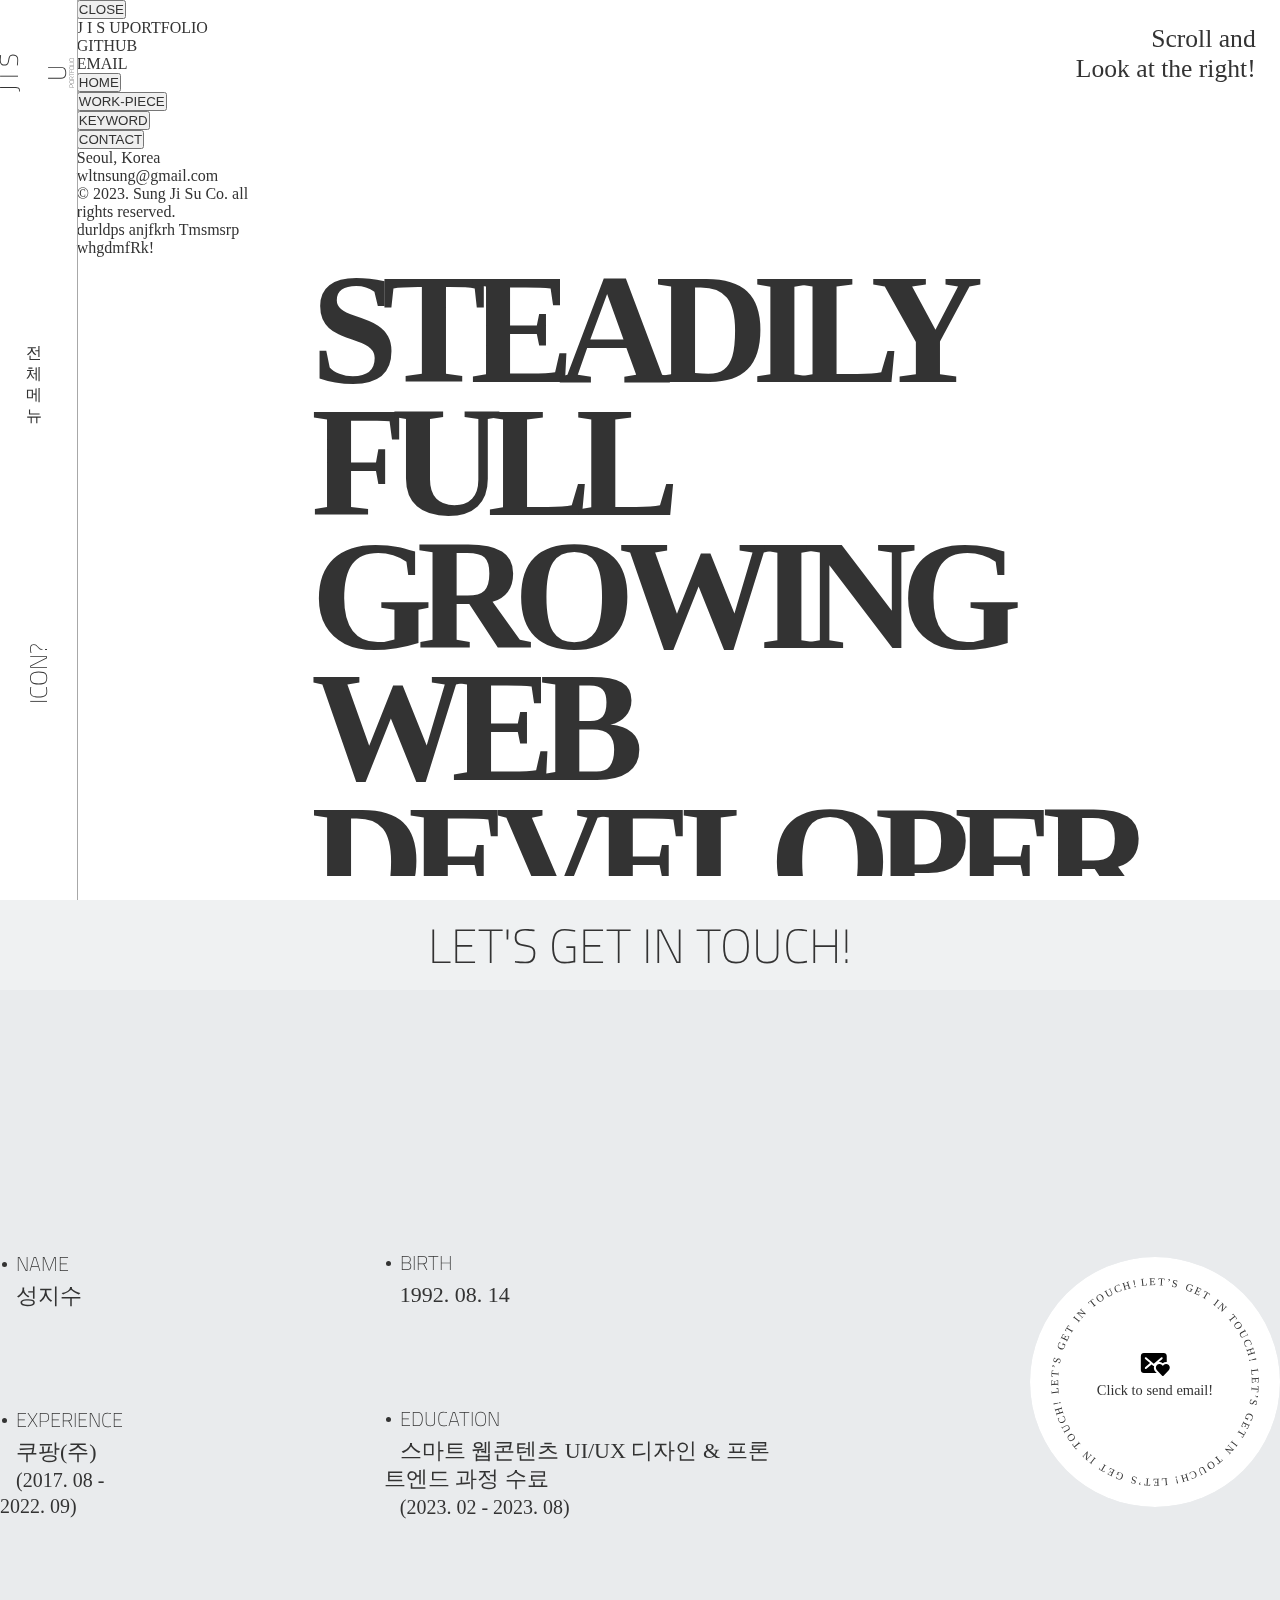
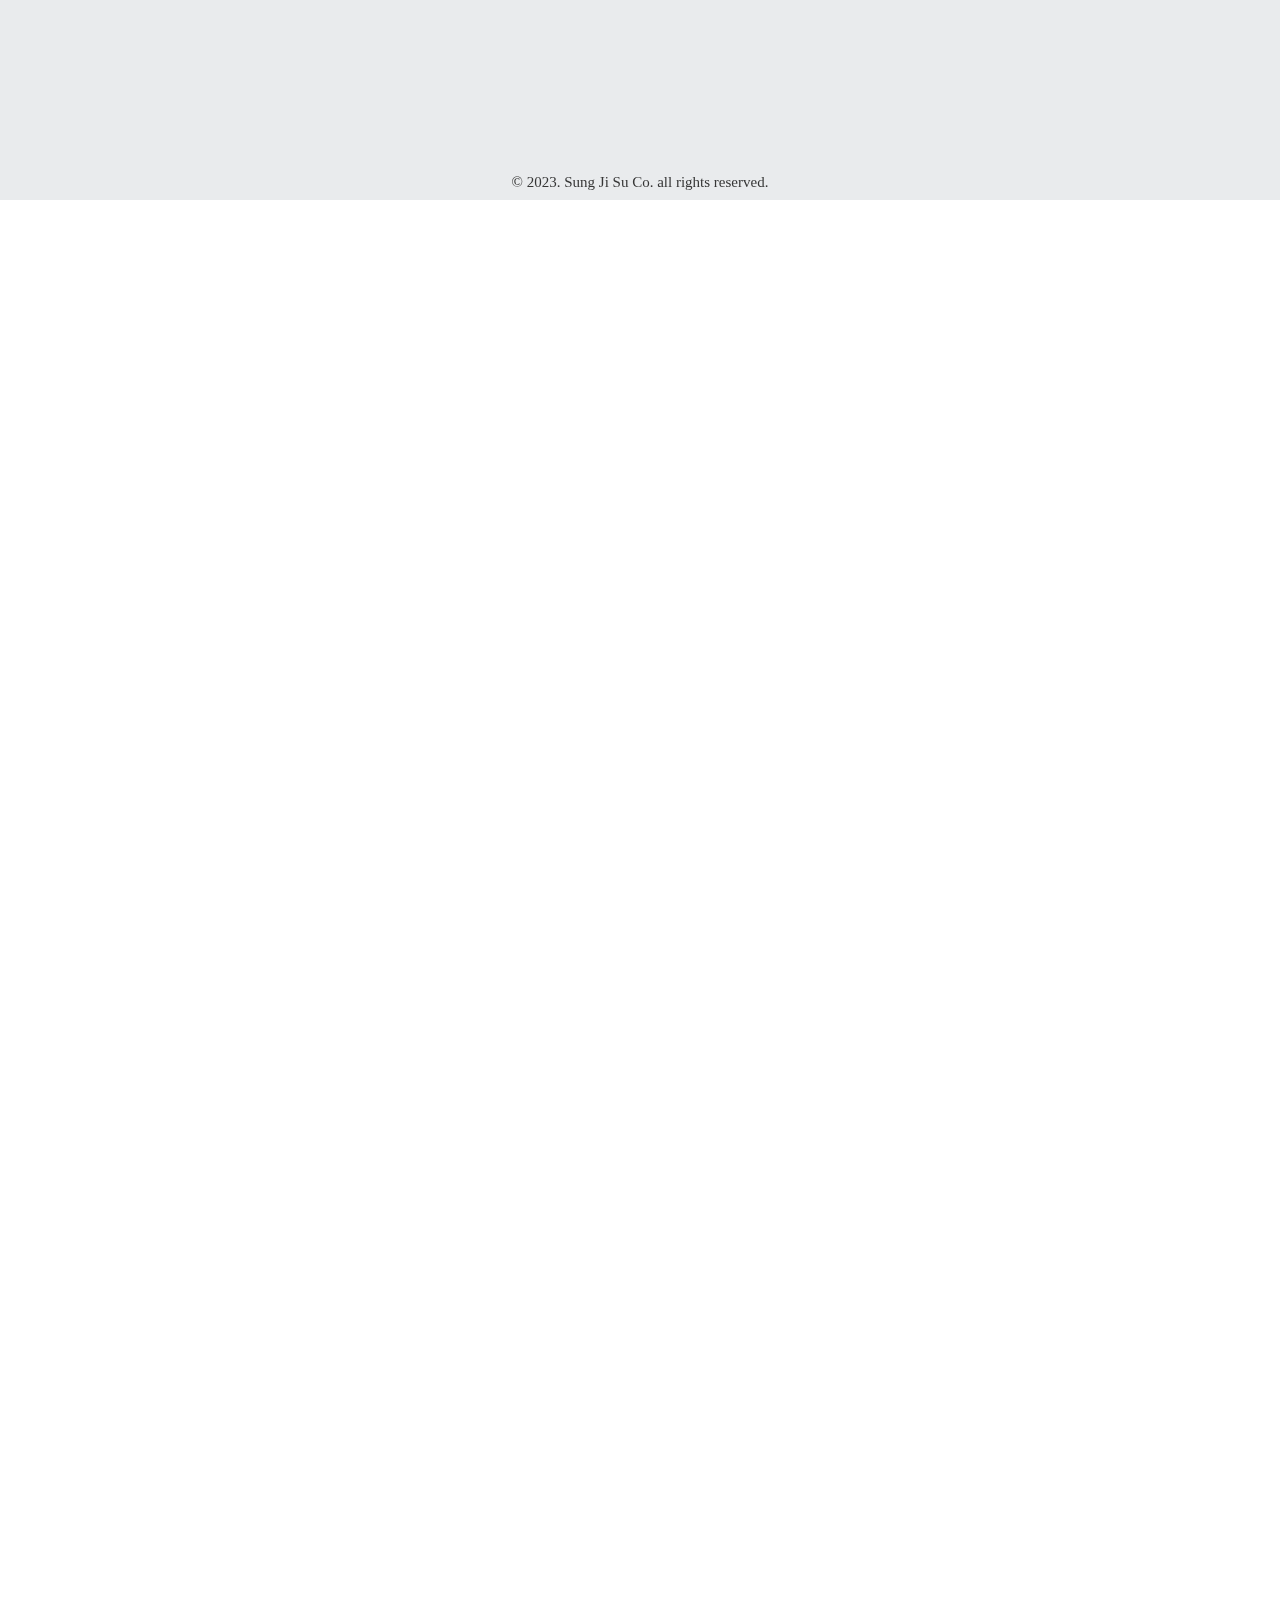
==== index.html @ 05d38dd6 "Update index.html" ====
<!DOCTYPE html>
<html lang="ko" >  <!-- style="overflow-y:hidden !important"-->
<head>
<meta charset="UTF-8">
<link rel="icon" href="img/heart_3d.png"/>
<link rel="apple-touch-icon" href="img/heart_3d.png"/>
<meta name="viewport" content="width=device-width, initial-scale=1.0">
<title>LOOK FOR ME !</title>

<!-- css -->
<link rel="stylesheet" href="css/loading.css">
<link rel="stylesheet" href="css/reset.css">
<link rel="stylesheet" href="css/index.css">

<!-- script -->
<script defer src="js/index.js"></script>
<!-- <script  src="http://code.jquery.com/jquery-latest.min.js"></script> -->
<!-- <script src="https://code.jquery.com/jquery-3.3.1.min.js"></script> -->
<script src="https://cdnjs.cloudflare.com/ajax/libs/jquery/3.5.1/jquery.min.js"></script>
<script src="https://cdnjs.cloudflare.com/ajax/libs/gsap/3.5.1/gsap.min.js"></script>
<script src="https://cdnjs.cloudflare.com/ajax/libs/gsap/3.5.1/ScrollTrigger.min.js"></script>

<!-- 당근에서 썼던 슬릭 -->
<script src="https://code.jquery.com/jquery-3.6.0.min.js"></script>
<link rel="stylesheet" type="text/css" href="https://cdn.jsdelivr.net/npm/slick-carousel@1.8.1/slick/slick.css"/>
<script type="text/javascript" src="https://cdn.jsdelivr.net/npm/slick-carousel@1.8.1/slick/slick.min.js"></script>

<!-- 버티컬 슬릭 -->
<!-- <link rel="stylesheet" href="https://cdn.jsdelivr.net/npm/swiper@10/swiper-bundle.min.css" /> -->

</head>
<body>

<!-- wrap -->
<div id="wrap">
  <!-- <div class="preload">
    <img src="img/load_bg.png" alt="" >
  </div> -->

  <!-- 첫번째 구간 (좌->우) -->
  <div class="section-group section-group--horizontal-left section-group--1">
    <!-- 1 페이지 -->
    <section class="section page1">
      <!-- <div class="cursor"></div> -->
      <header id="header">
        <!-- header_wrap -->
        <div class="header_wrap">
          <!-- header_inner -->
          <div class="header_inner">
            <!-- 로고 텍스트 -->
            <h1><a href="index.html">J I S U<span>PORTFOLIO</span></a></h1>
            
            <!-- nav -->
            <span class="menu">
              <h2 class="menu"><a href="#">전체 메뉴</a></h2>
            </span>

            <span class="contact"><button>ICON?</button></span>
          </div>
          <!-- // header_inner -->
        </div>
        <!-- // header_wrap -->
      </header>
      <!-- // header -->

      <!-- 네비게이션 -->
      <nav id="nav">
        <div class="nav_inner">
          <!-- nav_header -->
          <div class="nav_header">
            <div class="btn_close">
              <button>CLOSE</button>
            </div>

            <div class="nav_logo">
              <a href="index.html">J I S U<span>PORTFOLIO</span></a>
            </div>

            <div class="icon">
              <ul>
                <li><a href="https://github.com/imsjisu" target="_blank">GITHUB</a></li>
                <li><a href="mailto:wltnsung@gmail.com">EMAIL</a></li>
              </ul>
            </div>
          </div>
          <!-- // nav_header -->

          <!-- nav_list -->
          <div class="nav_list">
            <ul>
              <li><button>HOME</button></li>
              <li><button>WORK-PIECE</button></li>
              <li><button>KEYWORD</button></li>
              <li><button>CONTACT</button></li>
            </ul>
          </div>
          <!-- // nav_list -->

          <!-- nav_foot -->
          <div class="nav_foot">
            <div class="nav_profile">
              <ul>
                <li>Seoul, Korea</li>
                <li><a href="mailto:wltnsung@gmail.com">wltnsung@gmail.com</a></li>
                <li>© 2023. Sung Ji Su Co. all rights reserved.</li>
              </ul>
              <span>durldps anjfkrh Tmsmsrp whgdmfRk!</span>
            </div>
          </div>
          <!-- // nav_foot -->
        </div>
      </nav>

      <!-- mian 텍스트 부분 -->
      <div class="main_txt">
        <span>Scroll and</span>
        <span>Look at the right!</span>
        <div class="video">
          <video preload="auto" autoplay loop muted>
            <source src="video/nucleate-hero.mp4">
          </video>
          <div class="title">
            <h2>
              <span>STEADILY<br /></span>
              <span>FULL GROWING<br /></span>
              <span>WEB DEVELOPER</span>
            </h2>
          </div>
        </div>
      </div>
      <!-- // mian 텍스트 부분 -->
    </section>
    <!-- // 1 페이지 -->

    <!-- 2 페이지 -->
    <section class="section page2">
      <p class="txt">
        <span>Hope</span>
        <span>an</span>
        <span>equal</span><br />
        <span>and</span>
        <span>non-</span>
        <span>discriminatory</span><br />
        <span>user</span>
        <span>experience</span><br />
        <span>for</span>
        <span>everyone.</span>
      </p>
      <p>누구에게나 동등하고 차별 없는 사용자 경험을 희망합니다.<br />
        웹표준에 맞춘 시멘틱 마크업을 통해 탄탄하고 유연한 웹구조를 지향합니다.<br />
        효율적으로 정의하는 CSS, 사용자의 시선을 이끄는 다양한 Javascript 인터렉션을 추구합니다.</p>
    </section>
    <!-- // 2 페이지 -->
    
    <!-- 3 페이지 -->
    <section class="section page3">
      <!-- page3_inner 전체 -->
      <div class="page3_inner">
        <div class="line">
          <div class="inner_title">WORK-PIECE</div>
        </div>

        <!-- 컨텐츠 기차 -->
        <div class="pj_train">

          <!-- 당근마켓 전체 -->
          <div class="danggn">
            <!-- 당근마켓 이너 전체 -->
            <div class="pj_inner">
              <div class="pj_title">
                <h3>Danggn Market</h3>
                <span>당근마켓 공식 사이트 리뉴얼</span>
              </div>

              <!-- 당근마켓 컨텐츠 전체 -->
              <div class="pj_content">
                <img src="img/dg_mockup.png" alt="당근마켓 목업">

                <!-- 우측 텍스트 전체 -->
                <div class="pj_txt">
                  <h4>당근마켓</h4>
                  
                  <div class="pj_detail">
                    <!-- 타입 ~ 디스크립션 -->
                    <ul>
                      <li>
                        <dl>
                          <dt>Type</dt>
                          <dd>팀 프로젝트 (기여도 : 50%)</dd>
                        </dl>
                      </li>

                      <li>
                        <dl>
                          <dt>Description</dt>
                          <dd><strong>· </strong>기존 사이트의 정적인 레이아웃과 UI/UX 개선 제안
                          <dd><strong>· </strong>브랜드 아이덴티티를 살리고 다양한 타겟층의 접근성 고려
                          <dd><strong>· </strong>1920px 적응형 웹페이지
                          </dd>
                        </dl>
                      </li>
                    </ul>
                    <!-- // 타입 ~ 디스크립션 -->
                  </div>

                  <div class="pj_btn">
                    <ul>
                      <li><a href="#">VIEW</a></li>
                      <li><a href="#">VALIDATION TEST</a></li>
                    </ul>
                  </div>

                </div>
                <!-- // 우측 텍스트 전체 -->

              </div>
              <!-- // 당근마켓 컨텐츠 전체 -->
            </div>
            <!-- // 당근마켓 이너 전체 -->
          </div>
          <!-- // 당근마켓 전체 -->

          <!-- 에르메스 전체 -->
          <div class="hermes">
            <!-- 에르메스 이너 전체 -->
            <div class="pj_inner">
              <div class="pj_title">
                <h3>Hermes</h3>
                <span>에르메스 공식 사이트 리뉴얼</span>
              </div>

              <!-- 에르메스 컨텐츠 전체 -->
              <div class="pj_content">
                <img src="img/hr_mockup.png" alt="에르메스 목업">

                <!-- 우측 우측 텍스트 전체 -->
                <div class="pj_txt">
                  <h4>에르메스</h4>
                  
                  <div class="pj_detail">
                    <!-- 타입 ~ 디스크립션 -->
                    <ul>
                      <li>
                        <dl>
                          <dt>Type</dt>
                          <dd>개인 프로젝트 (기여도 : 100%)</dd>
                        </dl>
                      </li>

                      <li>
                        <dl>
                          <dt>Description</dt>
                          <dd><strong>· </strong>하이엔드 명품 브랜드인 에르메스의
                          <dd><strong>· </strong>오랜 전통과 장인정신에 포인트를 둔 리뉴얼
                          <dd><strong>· </strong>반응형 웹페이지 (PC, Mobile)
                          </dd>
                        </dl>
                      </li>
                    </ul>
                    <!-- // 타입 ~ 디스크립션 -->
                  </div>

                  <div class="pj_btn">
                    <ul>
                      <li><a href="#">VIEW</a></li>
                      <li><a href="#">VALIDATION TEST</a></li>
                    </ul>
                  </div>

                </div>
                <!-- // 우측 텍스트 전체 -->

              </div>
              <!-- // 에르메스 컨텐츠 전체 -->
            </div>
            <!-- // 에르메스 이너 전체 -->
          </div>
          <!-- // 에르메스 전체 -->

          <!-- 빙그레 전체 -->
          <div class="binggrae">
            <!-- 빙그레 이너 전체 -->
            <div class="pj_inner">
              <div class="pj_title">
                <h3>Binggrae</h3>
                <span>빙그레 공식 사이트 클론코딩</span>
              </div>

              <!-- 빙그레 컨텐츠 전체 -->
              <div class="pj_content">
                <img src="img/bg_mockup.png" alt="빙그레 목업">

                <!-- 우측 우측 텍스트 전체 -->
                <div class="pj_txt">
                  <h4>빙그레</h4>
                  
                  <div class="pj_detail">
                    <!-- 타입 ~ 디스크립션 -->
                    <ul>
                      <li>
                        <dl>
                          <dt>Type</dt>
                          <dd>개인 프로젝트 (기여도 : 100%)</dd>
                        </dl>
                      </li>

                      <li>
                        <dl>
                          <dt>Description</dt>
                          <dd><strong>· </strong>메인, 투자정보, 고객센터 페이지 클론코딩
                          <dd><strong>· </strong>반응형 웹페이지 (PC, Tablet, Mobile)
                          </dd>
                        </dl>
                      </li>
                    </ul>
                    <!-- // 타입 ~ 디스크립션 -->
                  </div>

                  <div class="pj_btn">
                    <ul>
                      <li><a href="#">VIEW</a></li>
                      <li><a href="#">VALIDATION TEST</a></li>
                    </ul>
                  </div>

                </div>
                <!-- // 우측 텍스트 전체 -->

              </div>
              <!-- // 빙그레 컨텐츠 전체 -->
            </div>
            <!-- // 빙그레 이너 전체 -->
          </div>
          <!-- // 빙그레 전체 -->

          <!-- 랄프로렌 전체 -->
          <div class="ralph">
            <!-- 랄프로렌 이너 전체 -->
            <div class="pj_inner">
              <div class="pj_title">
                <h3>Ralph Lauren</h3>
                <span>랄프로렌 공식 앱 디자인</span>
              </div>

              <!-- 랄프로렌 컨텐츠 전체 -->
              <div class="pj_content">
                <img src="img/rl_mockup2.png" alt="랄프로렌 목업">

                <!-- 우측 우측 텍스트 전체 -->
                <div class="pj_txt">
                  <h4>랄프로렌</h4>
                  
                  <div class="pj_detail">
                    <!-- 타입 ~ 디스크립션 -->
                    <ul>
                      <li>
                        <dl>
                          <dt>Type</dt>
                          <dd>개인 프로젝트 (기여도 : 100%)</dd>
                        </dl>
                      </li>

                      <li>
                        <dl>
                          <dt>Description</dt>
                          <dd><strong>· </strong>(디자인 완료 시 작성 예정)
                          </dd>
                        </dl>
                      </li>
                    </ul>
                    <!-- // 타입 ~ 디스크립션 -->
                  </div>

                  <div class="pj_btn">
                    <ul>
                      <li><a href="#">DESIGN VIEW</a></li>
                    </ul>
                  </div>

                </div>
                <!-- // 우측 텍스트 전체 -->

              </div>
              <!-- // 랄프로렌 컨텐츠 전체 -->
            </div>
            <!-- // 랄프로렌 이너 전체 -->
          </div>
          <!-- // 랄프로렌 전체 -->



        </div>
        <!-- // 컨텐츠 기차 -->

        <!-- 페이지네이션 -->
        <ul class="pagination">
          <li><button></button></li>
          <li><button></button></li>
          <li><button></button></li>
          <li><button></button></li>
        </ul>

      </div>
      <!-- // page3_inner 전체 -->
    </section>

    <!-- 4 페이지 -->
    <!-- <section class="section page4"></section> -->

    <!-- 5 페이지 -->
    <section class="section page5">

      <div class="page5_inner">
        <div class="line">
          <div class="inner_title">KEYWORD</div>
        </div>
        <div class="keywords">
          <span class="on"><button>HTML</button>
            <div class="inner">
              <p>웹표준에 맞는 시멘틱 마크업을<br />
                통해 탄탄한 웹구조를 설계합니다.</p>
            </div>
          </span>
          <span><button>FIGMA</button>
            <div class="inner">
              <p>컴포넌트, 프로토타입을 활용하여<br />
                UI&#47;UX를 디자인 합니다.</p>
            </div>
          </span>
          <span><button>COMMUNICATION</button>
            <div class="inner">
              <p>업무 시 구성원간의<br />
                소통을 중시합니다.</p>
            </div>
          </span>
          <span><button>INTERACTION</button>
            <div class="inner">
              <p>사용자와의 상호작용을 고려하여<br />
                적절한 동적효과를 적용합니다.</p>
            </div>
          </span>
          <span><button>ILLUSTRATOR</button>
            <div class="inner">
              <p>로고 및 아이콘 제작, 캐릭터 아트 등<br />
                벡터 이미지를 작업합니다.</p>
            </div>
          </span>
          <span><button>GROWING</button>
            <div class="inner">
              <p>-<br />
                -</p>
            </div>
          </span>
          <span><button>PHOTOSHOP</button>
            <div class="inner">
              <p>사진 합성 및 보정, 이미지의 편집과<br />
                다양한 툴을 활용한 작업을 합니다.</p>
            </div>
          </span>
          <span><button>CSS</button>
            <div class="inner">
              <p>디자인 요소를 배치하고 미디어쿼리를<br />
                이용한 반응형 웹페이지를 제작합니다.</p>
            </div>
          </span>
          <span><button>JQUERY</button>
            <div class="inner">
              <p>라이브러리를 활용하여<br />
                다양한 동적효과를 적용합니다.</p>
            </div>
          </span>
          <span><button>JAVASCRIPT</button>
            <div class="inner">
              <p>바닐라 자바스크립트를 활용하여<br />
                동적효과를 적용합니다.</p>
            </div>
          </span>
        </div>
      </div>
    </section>
  </div>


  <!-- 두번째 구간 (상->하) -->
  <div class="section-group section-group--vertical-up section-group--2">
    <section class="section page6">
      <div class="container">
        <div class="video">
          <video preload="auto" autoplay loop muted>
            <source src="video/nucleate-hero.mp4">
          </video>
        </div>
        <div class="page6_inner">
          <h4>LET'S GET IN TOUCH!</h4>
          <div class="contact_info">
            <!-- profile -->
            <div class="profile">
              <ul>
                <li>
                  <dl>
                    <dt>NAME</dt>
                    <dd>성지수</dd>
                  </dl>
                </li>
                <li>
                  <dl>
                    <dt>EXPERIENCE</dt>
                    <dd>쿠팡&#40;주&#41;<br /><span>&#40;2017. 08 - 2022. 09&#41;</span></dd>
                  </dl>
                </li>
              </ul>
              <ul>
                <li>
                  <dl>
                    <dt>BIRTH</dt>
                    <dd>1992. 08. 14</dd>
                  </dl>
                </li>
                <li>
                  <dl>
                    <dt>EDUCATION</dt>
                    <dd>스마트 웹콘텐츠 UI&#47;UX 디자인 &amp; 프론트엔드 과정 수료<br /><span>&#40;2023. 02 - 2023. 08&#41;</span></dd>
                  </dl>
                </li>
              </ul>
    
              <!-- 메일버튼 -->
              <div class="email">
                <a href="mailto:wltnsung@gmail.com" >Click to send email!</a>
                <div class="email_bg"></div>
              </div>
    
              <!-- // 메일버튼 -->
            </div>
            <!-- // profile -->
    
            <!-- copyright -->
            <div class="copyright">
              <p>© 2023. Sung Ji Su Co. all rights reserved.</p>
            </div>
            <!-- // copyright -->
    
          </div>
        </div>
      </div>
    </section>
  </div>


  <!-- 세번째 구간 (좌->우) -->
  <!-- <div class="section-group section-group--horizontal-left section-group--3">
    <section class="section section--16">섹션16</section>
  </div> -->


</div>

<!-- <script src="https://cdn.jsdelivr.net/npm/swiper@10/swiper-bundle.min.js"></script> -->

<!-- script -->
<script>
// $(window).load(function() {
//   $('.preload').delay('3000').fadeOut();
// });


gsap.registerPlugin(ScrollTrigger);

function SectionGroup__init() {
  $('.section-group--horizontal-right').each(function(index, node) {
    var $group = $(node);
    var $section = $group.find(' > .section');

    gsap.to($section, {
      xPercent: 100 * ($section.length - 1),
      ease: "none",
      scrollTrigger: {
        trigger: $group,
        start: "top top",
        end: "+=" + ($section.length - 1) + "00%",
        pin: true,
        scrub: true,
        // markers: true
      }
    });
  });

  $('.section-group--horizontal-left').each(function(index, node) {
    var $group = $(node);
    var $section = $group.find(' > .section');

    gsap.to($section, {
      xPercent: -100 * ($section.length - 1),
      ease: "none",
      scrollTrigger: {
        trigger: $group,
        start: "top top",
        end: "+=" + ($section.length - 1) + "00%",
        pin: true,
        scrub: true,
        // markers: true
      }
    });
  });

}
SectionGroup__init();

// var swiper = new Swiper(".pj_train", {
//   direction: "vertical",
//   pagination: {
//     el: ".pagination",
//     clickable: true,
//   },
// });


</script>

</body>
</html>
---- css/loading.css ----
#load {
  width: 100%;
  height: 100%;
  top: 0;
  left: 0;
  position: fixed;
  display: block;
  opacity: 0.8;
  background: white;
  z-index: 99;
  text-align: center;
}

#load > img {
  margin: 55% auto;
  z-index: 100;
}
---- css/index.css ----
/* index.css */

/* rest.css */
@import url(reset.css);

/* font */
@font-face {
  font-family: 'Cairo-ExtraLight';
  src: url(../font/Cairo-ExtraLight.ttf);
  font-weight: normal;
  font-style: normal;
}
@import url('https://fonts.googleapis.com/css2?family=Cairo&display=swap');
/* font-family: 'Cairo', sans-serif; */
@import url('https://fonts.googleapis.com/css2?family=Cairo:wght@700&display=swap');
/* font-family: 'Cairo', sans-serif; */

@font-face {
  font-family: 'Pretendard-Thin';
  src: url('https://cdn.jsdelivr.net/gh/Project-Noonnu/noonfonts_2107@1.1/Pretendard-Thin.woff') format('woff');
  font-weight: 400;
  font-style: normal;
}
@font-face {
  font-family: 'Pretendard-ExtraLight';
  src: url('https://cdn.jsdelivr.net/gh/Project-Noonnu/noonfonts_2107@1.1/Pretendard-ExtraLight.woff') format('woff');
  font-weight: 400;
  font-style: normal;
}
@font-face {
  font-family: 'Pretendard-Regular';
  src: url('https://cdn.jsdelivr.net/gh/Project-Noonnu/noonfonts_2107@1.1/Pretendard-Regular.woff') format('woff');
  font-weight: 400;
  font-style: normal;
}
@font-face {
  font-family: 'Pretendard-Bold';
  src: url('https://cdn.jsdelivr.net/gh/Project-Noonnu/noonfonts_2107@1.1/Pretendard-Bold.woff') format('woff');
  font-weight: 400;
  font-style: normal;
}

/* font-family: Plantin Std; */

#wrap {
  /* overflow: hidden; */
}

body, ul, li {
  margin: 0;
  padding: 0;
  list-style: none;
}

html, body {
  position: relative;
  font-family: 'pretendard';
  overflow-x: hidden;
  /* overflow-y: hidden; */
}

/* 로딩화면 */
.preloader {
  width: 100%;
  height: 100vh;
}

/* 마우스 포인터 style */
/* 기본 색상 변수에 담기 */
html {
  --color-texta: #6d6d6d;
  --color-textb: #000000;
}
/* 시스템 커서 안 보이게 숨기기 */
body {
  /* cursor: none; */
}
/* 커스텀 커서 스타일 정의해주기 */
.cursor {
  width: 2vw;
  height: 2vw;
  border: .1vw solid var(--color-texta);
  border-radius: 50vw;
  position: absolute;
  z-index: 1000;
  transform: translate(-50%, -50%);
  pointer-events: none;
  transition: all 0.3s ease;
  transition-property: background, transform;
  /* transform-origin: 100% 100%; */
  /* backdrop-filter: blur(5px); */
  background-size: cover;
}
.cursor-grow {
  transform: scale(3);
  background-color: var(--color-texta);
}

/* 스크롤바 style */
body::-webkit-scrollbar {
  width: 0.5vw;  /* 스크롤바의 너비 */
}

body::-webkit-scrollbar-thumb {
  height: 8vw; /* 스크롤바의 길이 */
  background: #d4d4d4; /* 스크롤바의 색상 */
  border-radius: 10vw;
}

body::-webkit-scrollbar-track {
  /* background: rgba(255, 255, 255, 0.1);  스크롤바 뒷 배경 색상 */
  background: #fff;
}


/* 텍스트 드래그 했을때 style */
::selection {
  background-color: #333;
  color: #FDF5F5;
}

/* 오른쪽에서 왼쪽으로 */
.section-group--horizontal-left {
  display: flex;
}
.section {
  width: 100%;
  height: 100vh;
  flex-shrink: 0;
}

/* .section-group--1>.page3,
.section-group--1>.page4,
.section-group--1>.page5,
.section-group--2>.page6 {
  background: #FDF5F5;
} */

.section-group--1>.page3 {
  background: #e9ebed;
}
.section-group--1>.page4 {
  background: #e9ebed;
  /* background-image: linear-gradient(to right, #FDF5F5, #F3ECF6); */
}
.section-group--1>.page5 {
  background: #e9ebed;
}
.section-group--2>.page6 {
  background: #e9ebed;
  /* background-image: linear-gradient(to bottom, #F3ECF6, #fffde7); */
}

/* 첫번째 구간 (좌->우) */

/* 1 페이지 */
section.page1 {
  display: flex;
  /* flex-direction: column; */
  
}
section.page1.on {

}

/* header */
#header {
  display: block;
  position: relative;
  width: 6vw;
  height: 100%;
  opacity: 0;
  transform: translateY(-100%);
  transition: all 1.2s ease-in-out 2.8s;
}
#header.on {
  opacity: 1;
  transform: translateY(0);
}
#header.active {
  position: relative;
  width: 6vw;
  height: 100%;
  border-bottom: .05vw solid #bdbdbd;
  background: rgba(255, 255, 255, 0.137);
  filter: blur(.2vw);
  -webkit-filter: blur(.2vw);
  z-index: -999;
}
.header_wrap {
  position: relative;
  width: 6vw;
  height: 100%;
  /* border-right: 1px solid #a8a8a8; */
  transition: all .4s;
}
.header_wrap:after {
  content: "";
  position: absolute;
  top: 0;
  left: 6vw;
  width: 1px;
  height: 100%;
  background: #a8a8a8;
}
.header_inner {
  display: flex;
  flex-direction: column;
  align-items: center;
  flex: 1;
  gap: 17.5vw;
  height: 100%;
  padding: 2vw;
}
.header_inner>h1 {
}
.header_inner>h1>a {
  display: flex;
  flex-direction: column;
  text-align: center;
  margin-left: -15px;
  font-family: 'Cairo-ExtraLight';
  font-size: 2vw;
  transform: rotate(-90deg);
}
.header_inner>h1>a>span {
  margin-top: -15px;
  font-family: 'Cairo-ExtraLight';
  font-size: 0.5vw;
}

/* nav */
#nav {}
#nav>h2>a {
  display: inline-block;
  width: 32px;
  height: 32px;
  background: url(../img/menu.svg) no-repeat 50%;
  background-size: contain;
  text-indent: -9999vw;
  /* background: #fff; */
  /* animation: rotate-anime 5s linear infinite; */
}
@keyframes rotate-anime {
  0% { transform: rotate(0); }
100% { transform: rotate(360deg); }
}

#nav>ul {
  display: none;
}
#nav>ul>li {}
#nav>ul>li>a {}


/* contact now */
.header_inner>.contact {
  /* margin-bottom: 25px; */
  transform: rotate(-90deg);
}
.header_inner>.contact>button {
  font-size: 1.5rem;
  font-family: 'Cairo-ExtraLight';
  /* 초기화 */
  background: inherit ; border:none; box-shadow:none;
  border-radius:0; padding:0; overflow:visible; cursor:pointer
}

/* main */
.main_txt {
  display: flex;
  flex-direction: column;
  position: relative;
  width: 100%;
  padding: 1.9vw;
}
.main_txt>span {
  font-size: 2vw;
  font-weight: 100;
  text-align: right;
}
.main_txt>span:last-of-type {
  margin-bottom: 20vh;
}

.main_txt>span:first-of-type {
  opacity: 0;
  transform: translateX(-5%);
  transition: all 1s ease-in-out 4s;
  animation: txtAni .5s infinite alternate;
}
@keyframes txtAni {
  0% {transform:translate(0,0);}
  100% {transform:translate(-20px,0);}
} 
.main_txt>span:first-of-type.on {
  opacity: 1;
  transform: translateX(0);
}
.main_txt>span:last-of-type {
  opacity: 0;
  transform: translateX(-5%);
  transition: all 1s ease-in-out 4s;
  animation: txtAni .5s infinite alternate;
}
@keyframes txtAni {
  0% {transform:translate(0,0);}
  100% {transform:translate(-20px,0);}
} 
.main_txt>span:last-of-type.on {
  opacity: 1;
  transform: translateX(0);
}


/* .main_txt>span:nth-of-type(1) {
  position: absolute;
  left: 0;
  top: 150px;
  opacity: 0;
  transform: translateX(-999px);
  transition: all 1.5s ease 0.5s;
}
.main_txt>span:nth-of-type(2) {
  position: absolute;
  left: 0;
  top: 250px;
  opacity: 0;
  transform: translateX(-999px);
  transition: all 2.0s ease 0.5s;
}

.main_txt.on>span:nth-of-type(1) {
  opacity: 1;
  transform: translateX(0);
}
.main_txt.on>span:nth-of-type(2) {
  opacity: 1;
  transform: translateX(0);
} */

.main_txt>.video {
  position: relative;
  display: flex;
  justify-content: center;
  align-items: center;
  width: 100%;
  height: 600vw;
  opacity: 0;
  transform: translateX(-15%);
  transition: all 1.5s ease-in-out 1.5s;
}
.main_txt>.video.on {
  opacity: 1;
  transform: translateX(0);
}
.main_txt>.video video {
  width: 100%;
  height: 100%;
  object-fit: cover;
}
.main_txt>.video>.title {
  position: absolute;
  width: 100%;
  height: 100%;
  /* margin: 30px; */
  background: #fff;
  mix-blend-mode: screen;
  overflow: hidden;
  opacity: 0;
  transform: translateX(-15%);
  transition: all 1.5s ease-in-out 0s;
}
.main_txt>.video>.title.on {
  opacity: 1;
  transform: translateX(0);
}
.main_txt>.video>.title>h2 {
  display: block;
  width: 100%;
  height: 100%;
  font-size: 12.2vw;
  font-weight: 700;
  line-height: .85;
  letter-spacing: -1.25vw;
}

/* .main_txt>.video>.title>h2>span:first-of-type {
  opacity: 0;
  transform: translateY(-500px);
  transition: all 1.0s linear 0.5s;
}

.main_txt>.video>.title>h2>span:nth-of-type(2) {
  opacity: 0;
  transform: translateY(-500px);
  transition: all 1.5s ease 0.5s;
}

.main_txt>.video>.title>h2>span:nth-of-type(3) {
  opacity: 0;
  transform: translateY(-500px);
  transition: all 2s ease 0.5s;
}

.main_txt>.video>.title.on>h2>span:first-of-type,
.main_txt>.video>.title.on>h2>span:nth-of-type(2),
.main_txt>.video>.title.on>h2>span:nth-of-type(3) {
  opacity: 1;
  transform: translateY(0);
} */


/* 2 페이지 */
section.page2 {
  display: flex;
  flex-direction: column;
  justify-content: space-between;
  padding: 40px;
  background-image: linear-gradient(to right, white, #e9ebed);
}

.page2>p.txt {
  line-height: 1.1;
  font-size: 140px;
  font-family: 'Cairo-ExtraLight';

}
.page2>p.txt>span:first-of-type,
.page2>p.txt>span:nth-of-type(2),
.page2>p.txt>span:nth-of-type(3),
.page2>p.txt>span:nth-of-type(4),
.page2>p.txt>span:nth-of-type(5),
.page2>p.txt>span:nth-of-type(6),
.page2>p.txt>span:nth-of-type(7),
.page2>p.txt>span:nth-of-type(8),
.page2>p.txt>span:nth-of-type(9),
.page2>p.txt>span:last-of-type
 {
  opacity: 0.05;
  transition: all 1.5s ease;
}
/* discriminatory 왼쪽으로 붙이기 */
.page2>p.txt>span:nth-of-type(6) {
  margin-left: -2rem;
}
.page2>p.txt>span:first-of-type.on,
.page2>p.txt>span:nth-of-type(2).on,
.page2>p.txt>span:nth-of-type(3).on,
.page2>p.txt>span:nth-of-type(4).on,
.page2>p.txt>span:nth-of-type(5).on,
.page2>p.txt>span:nth-of-type(6).on,
.page2>p.txt>span:nth-of-type(7).on,
.page2>p.txt>span:nth-of-type(8).on,
.page2>p.txt>span:nth-of-type(9).on,
.page2>p.txt>span:last-of-type.on {
  opacity: 1;
}
.page2>p.txt>span:nth-of-type(5).on,
.page2>p.txt>span:nth-of-type(6).on {
  background: linear-gradient(to right top, #5a94dc, #7add75);
  color: transparent;
  -webkit-background-clip: text;
  /* font-family: 'Cairo', sans-serif; */
  font-weight: 500;
}
/* .page2>p.txt>span.on {
  opacity: 1;
} */

.page2>p:last-of-type {
  text-align: right;
  font-size: 1.5rem;
}

/* .flow_txt {
  width: 100%;
  overflow: hidden;
  position: relative;
}

.flow_txt div {
  display: flex;
  width: 200%;

  position: absolute;
  overflow: hidden;

  animation: marquee 10s linear infinite;
}

.flow_txt span {
  display: flex;
  width: 100%;
  font-size: 5rem;
} */

/* 3 페이지 */
.page3 {
  width: 100%;
  padding: 40px;
}
.page3_inner {
  display: flex;
  position: relative;
  width: 100%;
  height: 100%;
}
.page3_inner>div>.inner_title {
  display: block;
  position: relative;
  width: 224px;
  background-size: contain;
  margin-top: 75px;
  margin-left: -80px;
  margin-right: -5rem;
  font-size: 2.5rem;
  font-family: 'Cairo-ExtraLight';
  transform: rotate(-90deg);
}
.page3_inner>div.line:before {
  content: "";
  position: absolute;
  width: 0.1px;
  height: 100%;
  background: #333;
  /* opacity: 0;
  transform: translateY(-25%);
  transition: all 1s ease-in-out; */
}
/* .page3_inner>div.line.on:before {
  opacity: 1;
  transform: translateY(0);
} */
.page3_inner>div.line:after {
  content: "";
  position: absolute;
  top: 100%;
  left: -3px;
  width: 7px;
  height: 7px;
  border-radius: 50%;
  background: #333;
}

/* 프로젝트 컨텐츠 공통 style */
.pj_train {
  display: flex;
  flex-direction: column;
  /* align-items: center; */
  /* justify-content: space-around; */
  /* gap: 22%; */
  width: 100%;
  height: 100%;
  /* padding: 40px; */
}
.pj_inner {
  position: relative;
  width: 100%;
  height: calc(100vh - 80px);
  margin: 0 -3rem;
  /* border: 1px solid red; */
}
.pj_inner:before {
  content: "";
  position: absolute;
  top: 4.5rem;
  left: 50%;
  transform: translateX(-50%);
  width: 80rem;
  height: 80rem;
  background-color: #fff;
  opacity: 60%;
  border-radius: 5rem;
  z-index: -1;
  box-shadow: 0 .5rem 6rem #dedede;
}

.pj_title {
  text-align: center;
  line-height: 1.6;
}
.pj_title>h3 {
  font-family: 'Cairo-ExtraLight';
  font-size: 5rem;
}
.pj_title>span {
  font-family: 'Pretendard-ExtraLight';
  font-size: 1.2rem;
}

/* 우측 컨텐츠 전체 */
.pj_content {
  display: flex;
  justify-content: center;
  align-items: center;
  gap: 3rem;
  padding-right: 14rem;
  /* border: 1px solid yellowgreen; */
}
.pj_content>img {
  width: 46rem;
  /* border: 1px solid blue; */
}
.pj_content>.pj_txt {
  display: flex;
  flex-direction: column;
  gap: 3.5rem;
  margin-top: -5rem;
  /* border: 1px solid orange; */
}
/* 개별 로고 */
.danggn .pj_content>.pj_txt>h4 {
  width: 248px;
  height: 69px;
  text-indent: -999999px;
  background: url(../img/danggn_logo.svg) no-repeat;
  background-size: contain;
}
.hermes .pj_content>.pj_txt>h4 {
  width: 248px;
  height: 69px;
  text-indent: -999999px;
  background: url(../img/hermes_logo.svg) no-repeat;
  background-size: contain;
}
.binggrae .pj_content>.pj_txt>h4 {
  width: 290px;
  /* height: 56.75px; */
  text-indent: -999999px;
  background: url(../img/binggrae_logo.png) no-repeat;
  background-size: contain;
}
.ralph .pj_content>.pj_txt>h4 {
  width: 248px;
  height: 69px;
  text-indent: -999999px;
  background: url(../img/ralph_logo.svg) no-repeat;
  background-size: contain;
}


.pj_content>.pj_txt>.pj_detail>ul {}
.pj_content>.pj_txt>.pj_detail>ul>li:last-of-type {
  margin-top: 2rem;
}

.pj_content>.pj_txt>.pj_detail>ul>li>dl {}
.pj_content>.pj_txt>.pj_detail>ul>li>dl>dt {
  position: relative;
  font-family: 'Cairo', sans-serif;
  font-size: 1.5rem;
  text-indent: .7rem;
}
.pj_content>.pj_txt>.pj_detail>ul>li>dl>dt:before {
  content: "";
  position: absolute;
  top: 50%;
  transform: translateY(-50%);
  left: -.04rem;
  width: .1rem;
  height: 1.7rem;
  background: #333;
}
.pj_content>.pj_txt>.pj_detail>ul>li>dl>dd {
  font-family: 'Pretendard-ExtraLight';
  line-height: 160%;
  font-size: 1.2rem;
  text-indent: .7rem;
}
.pj_content>.pj_txt>.pj_detail>ul>li>dl>dd>strong {
  font-family: 'Pretendard-Bold';
}
/* .pj_content>.pj_txt>.pj_detail>ul>li>dl>dd:nth-of-type(even) {

} */

.pj_content>.pj_txt>.pj_btn>ul {
  display: flex;
  gap: 1rem;
}
.pj_content>.pj_txt>.pj_btn>ul>li {

  cursor: pointer;
}

.pj_content>.pj_txt>.pj_btn>ul>li>a {
  display: block;
  border: 1px solid #333;
  padding: .6rem 1.5rem;
  border-radius: 10rem;
}
.pj_content>.pj_txt>.pj_btn>ul>li>a:hover {
  background: #333;
  color: #fff;
}

/* 페이지네이션 스타일 */
.pagination {
  display: flex;
  flex-direction: column;
  gap: .5rem;
  position: absolute;
  top: 50%;
  right: 15rem;
}
.pagination>li>button {
  width: .8rem;
  height: .8rem;
  background-color: #fff;
  border-radius: 50%;
  border:none; box-shadow:none;
  padding:0; overflow:visible; cursor:pointer;
  text-indent: -999999px;
}
.pagination>li>button.active {
  background-color: #333;
}


/* 당근마켓 */
.danggn {}

/* 에르메스 */


/* 빙그레 */


/* 랄프로렌 */


/* 4 페이지 */
.section-group--1>.page4 {
  width: 100%;
  padding: 40px;
}
.page4_inner {
  width: 100%;
  height: 100%;
}
.page4_inner>.content {
  display: flex;
  justify-content: space-around;
  width: 100%;
  height: 100%;
}




/* 5 페이지 */
.page5 {
  width: 100%;
  padding: 40px;
}
.page5>video {
  width: 1903px;
  height: 931px;
}
.page5_inner {
  display: flex;
  position: relative;
  width: 100%;
  height: 100%;
}
.page5_inner>div {
  /* display: block;
  position: relative;
  width: 0px;
  height: 100%;
  background: #000; */
}
.page5_inner>div>.inner_title {
  display: block;
  position: relative;
  width: 224px;
  background-size: contain;
  margin-top: 25px;
  margin-left: -80px;
  font-size: 2.5rem;
  font-family: 'Cairo-ExtraLight';
  transform: rotate(-90deg);
}
.page5_inner>div.line:before {
  content: "";
  position: absolute;
  width: 0.1px;
  height: 100%;
  background: #333;
  /* transform: rotate(-90deg); */
}
.page5_inner>div.line:after {
  content: "";
  position: absolute;
  top: 100%;
  left: -3px;
  width: 7px;
  height: 7px;
  border-radius: 50%;
  background: #333;
}

/* 키워드 style */
.page5_inner>.keywords {
  position: relative;
  width: 100%;
  height: 100%; 
  margin-left: -35px;
  /* padding: 40px; */
  /* border: 1px solid rgb(216, 216, 216); */
}
.page5_inner>.keywords button {
  background: inherit;
  border:none;
  box-shadow:none;
  border-radius:0;
  padding:0;
  overflow:visible;
  cursor:pointer;

  font-size: 30px;
  font-family: 'Pretendard-ExtraLight';
  opacity: 50%;
}
.page5_inner>.keywords>span p {
  line-height: 1.5;
}

/* HTML */
.page5_inner>.keywords>span:first-of-type {
  position: absolute;
  top: 1rem;
  left: 10rem;
  width: 260px;
  height: 260px;
  padding: 3%;
  /* border: 1px solid #626262; */
  border-radius: 50%;
  text-align: center;
  animation: ani 1s infinite alternate;
  /* transition: .5s ease-out; */
  opacity: 0;
  transform: scale(0);
  transition: all 1.5s ease-in-out;
}
.page5_inner>.keywords>span:first-of-type.on {
  opacity: 1;
  transform: scale(1);
}
@keyframes ani {
  0% {transform:translate(0,0);}
  100% {transform:translate(0,10px);}
} 
.page5_inner>.keywords>span:first-of-type>button {
  position: absolute;
  top: 110px;
  left: 80px;
  transition: .5s ease-out;
}

/* hover style */
.page5_inner>.keywords>span:first-of-type:hover>button {
  visibility: hidden;
  opacity: 0;
}
.page5_inner>.keywords>span:first-of-type>.inner>p {
  display: none;
  position: relative;
  transition: all .8s;
  animation: scale .8s;
}
@keyframes scale {
  0% {transform: scale(0);}
  100% {transform: scale(1);}
} 
.page5_inner>.keywords>span:first-of-type:hover>.inner>p {
  display: flex;
  justify-content: center;
  align-items: center;
  position: absolute;
  top: -1px;
  left: -10px;
  width: 260px;
  height: 260px;
  border-radius: 50%;
  color: #333;
  /* background: #fff; */
  /* background-image: linear-gradient(to top, #fae9ff, #dcebf5); */
  text-align: center;
  /* transform: matrix(1, 0.1, 0.2, 1, 0, 0); */
}


/* FIGMA */
.page5_inner>.keywords>span:nth-of-type(2) {
  position: absolute;
  top: 16rem;
  left: 21rem;
  width: 260px;
  height: 260px;
  padding: 3%;
  /* border: 1px solid #626262; */
  border-radius: 50%;
  text-align: center;
  animation:ani 1.5s infinite alternate;
  
}
@keyframes ani{
  0%{transform:translate(0,0);}
  100%{transform:translate(0,9px);}
} 
.page5_inner>.keywords>span:nth-of-type(2)>button {
  position: absolute;
  top: 125px;
  left: 105px;
  transition: .5s ease-out;
}

/* hover style */
.page5_inner>.keywords>span:nth-of-type(2):hover>button {
  visibility: hidden;
  opacity: 0;
}
.page5_inner>.keywords>span:nth-of-type(2)>.inner>p {
  display: none;
  position: relative;
  transition: all .5s ease;
  animation: scale .5s;
}
@keyframes scale {
  0% {transform: scale(0);}
  100% {transform: scale(1);}
} 
.page5_inner>.keywords>span:nth-of-type(2):hover>.inner>p {
  display: flex;
  justify-content: center;
  align-items: center;
  position: absolute;
  top: 13px;
  left: 15px;
  width: 260px;
  height: 260px;
  border-radius: 50%;
  color: #333;
  /* background: #fff; */
  /* background-image: linear-gradient(to right, #e9ffea, #f5f3dc); */
  text-align: center;
  transform: scale(1);
}


/* COMMUNICATION */
.page5_inner>.keywords>span:nth-of-type(3) {
  position: absolute;
  top: 5rem;
  left: 75rem;
  width: 260px;
  height: 260px;
  padding: 3%;
  /* border: 1px solid #626262; */
  border-radius: 50%;
  text-align: center;
  animation:ani 1.2s infinite alternate;
}
@keyframes ani{
  0%{transform:translate(0,0);}
  100%{transform:translate(0,8px);}
} 
.page5_inner>.keywords>span:nth-of-type(3)>button {
  position: absolute;
  top: 115px;
  left: 110px;
  transition: .5s ease-out;
}

/* hover style */
.page5_inner>.keywords>span:nth-of-type(3):hover>button {
  visibility: hidden;
  opacity: 0;
}
.page5_inner>.keywords>span:nth-of-type(3)>.inner>p {
  display: none;
  position: relative;
  transition: all .5s ease;
  animation: scale .5s;
}
@keyframes scale {
  0% {transform: scale(0);}
  100% {transform: scale(1);}
} 
.page5_inner>.keywords>span:nth-of-type(3):hover>.inner>p {
  display: flex;
  justify-content: center;
  align-items: center;
  position: absolute;
  top: 8px;
  left: 100px;
  width: 260px;
  height: 260px;
  border-radius: 50%;
  color: #333;
  /* background: #fff; */
  /* background-image: linear-gradient(to right, #ffe9e9, #ebdcf5); */
  text-align: center;
  transform: scale(1);
}


/* INTERACTION */
.page5_inner>.keywords>span:nth-of-type(4) {
  position: absolute;
  top: 35rem;
  left: 16rem;
  width: 260px;
  height: 260px;
  padding: 3%;
  /* border: 1px solid #626262; */
  border-radius: 50%;
  text-align: center;
  animation: ani 1.3s infinite alternate;
}
@keyframes ani{
  0%{transform:translate(0,0);}
  100%{transform:translate(0,7px);}
} 
.page5_inner>.keywords>span:nth-of-type(4)>button {
  position: absolute;
  top: 115px;
  left: 80px;
  transition: .5s ease-out;
}

/* hover style */
.page5_inner>.keywords>span:nth-of-type(4):hover>button {
  visibility: hidden;
  opacity: 0;
}
.page5_inner>.keywords>span:nth-of-type(4)>.inner>p {
  display: none;
  position: relative;
  transition: all .5s ease;
  animation: scale .5s;
}
@keyframes scale {
  0% {transform: scale(0);}
  100% {transform: scale(1);}
} 
.page5_inner>.keywords>span:nth-of-type(4):hover>.inner>p {
  display: flex;
  justify-content: center;
  align-items: center;
  position: absolute;
  top: 5px;
  left: 45px;
  width: 260px;
  height: 260px;
  border-radius: 50%;
  color: #333;
  /* background: #fff; */
  /* background-image: linear-gradient(to right, #ffe9e9, #ebdcf5); */
  text-align: center;
  transform: scale(1);
}


/* ILLUSTRATOR */
.page5_inner>.keywords>span:nth-of-type(5) {
  position: absolute;
  top: 37rem;
  left: 60rem;
  width: 240px;
  height: 240px;
  padding: 3%;
  /* border: 1px solid #626262; */
  border-radius: 50%;
  text-align: center;
  animation:ani 1.1s infinite alternate;
}
@keyframes ani{
  0%{transform:translate(0,0);}
  100%{transform:translate(0,6px);}
} 
.page5_inner>.keywords>span:nth-of-type(5)>button {
  position: absolute;
  top: 100px;
  left: 95px;
  transition: .5s ease-out;
}

/* hover style */
.page5_inner>.keywords>span:nth-of-type(5):hover>button {
  visibility: hidden;
  opacity: 0;
}
.page5_inner>.keywords>span:nth-of-type(5)>.inner>p {
  display: none;
  position: relative;
  transition: all .5s ease;
  animation: scale .5s;
}
@keyframes scale {
  0% {transform: scale(0);}
  100% {transform: scale(1);}
} 
.page5_inner>.keywords>span:nth-of-type(5):hover>.inner>p {
  display: flex;
  justify-content: center;
  align-items: center;
  position: absolute;
  top: -5px;
  left: 55px;
  width: 260px;
  height: 260px;
  border-radius: 50%;
  color: #333;
  /* background: #fff; */
  /* background-image: linear-gradient(to right, #e9ffea, #f5f3dc); */
  text-align: center;
  transform: scale(1);
}


/* DEVELOPER */
.page5_inner>.keywords>span:nth-of-type(6) {
  position: absolute;
  top: 1rem;
  left: 47rem;
  width: 240px;
  height: 240px;
  padding: 3%;
  /* border: 1px dashed #626262; */
  border-radius: 50%;
  text-align: center;
  animation:ani 1s infinite alternate;
}
@keyframes ani{
  0%{transform:translate(0,0);}
  100%{transform:translate(0,6px);}
} 
.page5_inner>.keywords>span:nth-of-type(6)>button {
  position: absolute;
  top: 100px;
  left: 40px;
  transition: .5s ease-out;
}

/* hover style */
.page5_inner>.keywords>span:nth-of-type(6):hover>button {
  visibility: hidden;
  opacity: 0;
}
.page5_inner>.keywords>span:nth-of-type(6)>.inner>p {
  display: none;
  position: relative;
  transition: all .5s ease;
  animation: scale .5s;
}
@keyframes scale {
  0% {transform: scale(0);}
  100% {transform: scale(1);}
} 
.page5_inner>.keywords>span:nth-of-type(6):hover>.inner>p {
  display: flex;
  justify-content: center;
  align-items: center;
  position: absolute;
  top: -10px;
  left: -10px;
  width: 260px;
  height: 260px;
  border-radius: 50%;
  color: #333;
  /* background: #fff; */
  /* background-image: linear-gradient(to top, #ffffe9, #f5dcdc); */
  text-align: center;
  transform: scale(1);
}


/* PHOTOSHOP */
.page5_inner>.keywords>span:nth-of-type(7) {
  position: absolute;
  top: 17rem;
  left: 62rem;
  width: 220px;
  height: 220px;
  padding: 3%;
  /* border: 1px dashed #626262; */
  border-radius: 50%;
  text-align: center;
  animation:ani 1.5s infinite alternate;
}
@keyframes ani{
  0%{transform:translate(0,0);}
  100%{transform:translate(0,6px);}
} 
.page5_inner>.keywords>span:nth-of-type(7)>button {
  position: absolute;
  top: 95px;
  left: 75px;
  transition: .5s ease-out;
}

/* hover style */
.page5_inner>.keywords>span:nth-of-type(7):hover>button {
  visibility: hidden;
  opacity: 0;
}
.page5_inner>.keywords>span:nth-of-type(7)>.inner>p {
  display: none;
  position: relative;
  transition: all .5s ease;
  animation: scale .5s;
}
@keyframes scale {
  0% {transform: scale(0);}
  100% {transform: scale(1);}
} 
.page5_inner>.keywords>span:nth-of-type(7):hover>.inner>p {
  display: flex;
  justify-content: center;
  align-items: center;
  position: absolute;
  top: -15px;
  left: 30px;
  width: 260px;
  height: 260px;
  border-radius: 50%;
  color: #333;
  /* background: #fff; */
  /* background-image: linear-gradient(to left, #e9fbff, #dcf5e9); */
  text-align: center;
  transform: scale(1);
}


/* CSS */
.page5_inner>.keywords>span:nth-of-type(8) {
  position: absolute;
  top: 23rem;
  left: 1cqmax;
  width: 240px;
  height: 240px;
  padding: 3%;
  /* border: 1px dashed #626262; */
  border-radius: 50%;
  text-align: center;
  animation:ani 1.2s infinite alternate;
}
@keyframes ani{
  0%{transform:translate(0,0);}
  100%{transform:translate(0,6px);}
} 
.page5_inner>.keywords>span:nth-of-type(8)>button {
  position: absolute;
  top: 100px;
  left: 95px;
  transition: .5s ease-out;
}

/* hover style */
.page5_inner>.keywords>span:nth-of-type(8):hover>button {
  visibility: hidden;
  opacity: 0;
}
.page5_inner>.keywords>span:nth-of-type(8)>.inner>p {
  display: none;
  position: relative;
  transition: all .5s ease;
  animation: scale .5s;
}
@keyframes scale {
  0% {transform: scale(0);}
  100% {transform: scale(1);}
} 
.page5_inner>.keywords>span:nth-of-type(8):hover>.inner>p {
  display: flex;
  justify-content: center;
  align-items: center;
  position: absolute;
  top: -5px;
  left: -5px;
  width: 260px;
  height: 260px;
  border-radius: 50%;
  color: #333;
  /* background: #fff; */
  /* background-image: linear-gradient(to bottom, #f8e9ff, #f5f5dc); */
  text-align: center;
  transform: scale(1);
}


/* JQUERY */
.page5_inner>.keywords>span:nth-of-type(9) {
  position: absolute;
  top: 26rem;
  left: 44rem;
  width: 240px;
  height: 240px;
  padding: 3%;
  /* border: 1px dashed #626262; */
  border-radius: 50%;
  text-align: center;
  animation:ani 1.4s infinite alternate;
}
@keyframes ani{
  0%{transform:translate(0,0);}
  100%{transform:translate(0,6px);}
} 
.page5_inner>.keywords>span:nth-of-type(9)>button {
  position: absolute;
  top: 100px;
  left: 70px;
  transition: .5s ease-out;
}

/* hover style */
.page5_inner>.keywords>span:nth-of-type(9):hover>button {
  visibility: hidden;
  opacity: 0;
}
.page5_inner>.keywords>span:nth-of-type(9)>.inner>p {
  display: none;
  position: relative;
  transition: all .5s ease;
  animation: scale .5s;
}
@keyframes scale {
  0% {transform: scale(0);}
  100% {transform: scale(1);}
} 
.page5_inner>.keywords>span:nth-of-type(9):hover>.inner>p {
  display: flex;
  justify-content: center;
  align-items: center;
  position: absolute;
  top: -5px;
  left: -5px;
  width: 260px;
  height: 260px;
  border-radius: 50%;
  color: #333;
  /* background: #fff; */
  /* background-image: linear-gradient(to left, #ffffe9, #f5dcdc); */
  text-align: center;
  transform: scale(1);
}


/* JAVASCRIPT */
.page5_inner>.keywords>span:nth-of-type(10) {
  position: absolute;
  top: 27rem;
  left: 83rem;
  width: 260px;
  height: 260px;
  padding: 3%;
  /* border: 1px dashed #626262; */
  border-radius: 50%;
  text-align: center;
  animation:ani 1.3s infinite alternate;
}
@keyframes ani{
  0%{transform:translate(0,0);}
  100%{transform:translate(0,6px);}
} 
.page5_inner>.keywords>span:nth-of-type(10)>button {
  position: absolute;
  top: 110px;
  left: 50px;
  transition: .5s ease-out;
}

/* hover style */
.page5_inner>.keywords>span:nth-of-type(10):hover>button {
  visibility: hidden;
  opacity: 0;
}
.page5_inner>.keywords>span:nth-of-type(10)>.inner>p {
  display: none;
  position: relative;
  transition: all .5s ease;
  animation: scale .5s;
}
@keyframes scale {
  0% {transform: scale(0);}
  100% {transform: scale(1);}
} 
.page5_inner>.keywords>span:nth-of-type(10):hover>.inner>p {
  display: flex;
  justify-content: center;
  align-items: center;
  position: absolute;
  top: -1px;
  left: -1px;
  width: 260px;
  height: 260px;
  border-radius: 50%;
  color: #333;
  /* background: #fff; */
  /* background-image: linear-gradient(to top, #fae9ff, #dcebf5); */
  text-align: center;
  transform: scale(1);
}



/* 6 페이지 */
.section-group--2 {
  /* position: relative; */
}
.section-group--2>.page6 {
  /* position: absolute; */
  top: 0;
  left: 0;
  width: 100%;
  height: 100vh;
  /* padding: 40px; */
}
.page6>.container {
  position: relative;
  width: 100%;
  height: 100%;
  /* padding-right: 20px;
  padding-left: 20px; */
  margin-right: auto;
  margin-left: auto;
  overflow: hidden;
}
.page6>.container>.video {
  /* position: absolute; */
  top: 0;
  left: 0;
  width: 100%;
  height: 100%;
  /* transform: translateZ(0); */
  /* overflow: hidden; */
}
.page6>.container>.page6_inner {
  /* display: flex; */
  position: absolute;
  width: 100%;
  height: 100%;
  top: 0%;
  /* padding: 40px; */
  /* border: 1px solid red; */
}
.page6>video {
  /* object-fit: cover; */
}
.page6>.container>.page6_inner>h4 {
  /* display: flex; */
  /* justify-content: flex-end; */
  /* flex-direction: row; */
  position: relative;
  width: 100vw;
    /* margin-top: -50px; */
  text-align: center;
  font-family: 'Cairo-ExtraLight';
  font-size: 3rem;
  /* font-weight: 900; */
  backdrop-filter: blur(50px);
  /* background-color: #fff; */
  background: rgba(255, 255, 255, 0.3);
  /* animation: marquee 30s linear infinite; */
}
.marquee {
  display: flex;
  /* justify-content: flex-end; */
  width: 100%;
  padding: 10px;
  overflow: hidden;
  position: relative;
}

.marquee p:after {
  /* content:"";
  white-space:nowrap;
  padding-right:50px; */
}

.marquee p {
  margin:0;
  padding-left:600px;
  display:inline-block;
  white-space:nowrap;
    -webkit-animation-name:marquee;
    -webkit-animation-timing-function:linear;
    -webkit-animation-duration:10s;
    -webkit-animation-iteration-count:infinite;
    -moz-animation-name:marquee;
    -moz-animation-timing-function:linear;
    -moz-animation-duration:10s;
    -moz-animation-iteration-count:infinite;
    -ms-animation-name:marquee;
    -ms-animation-timing-function:linear;
    -ms-animation-duration:10s;
    -ms-animation-iteration-count:infinite;
    -o-animation-name:marquee;
    -o-animation-timing-function:linear;
    -o-animation-duration:10s;
    -o-animation-iteration-count:infinite;
    animation-name:marquee;
    animation-timing-function:linear;
    animation-duration:10s;
    animation-iteration-count:infinite;
}
@-webkit-keyframes marquee {
  from   { -webkit-transform: translate(0%);}
  99%,to { -webkit-transform: translate(-100%);}
}
@-moz-keyframes marquee {
  from   { -moz-transform: translate(0%);}
  99%,to { -moz-transform: translate(-100%);}
}
@-ms-keyframes marquee {
  from   { -ms-transform: translate(0%);}
  99%,to { -ms-transform: translate(-100%);}
}
@-o-keyframes marquee {
  from   { -o-transform: translate(0%);}
  99%,to { -o-transform: translate(-100%);}
}
@keyframes marquee {
  from   { transform: translate(0%);}
  99%,to { transform: translate(-100%);}
}



.page6>.container>.page6_inner>h4:before {
  /* content: "";
  position: absolute;
  top: 120px;
  left: 40px;
  width: calc(100% - 1150px);
  height: 0.5px;
  background: #333; */
}
.page6>.container>.page6_inner>h4:after {
  /* content: "";
  position: absolute;
  top: 117px;
  left: 718px;
  width: 7px;
  height: 7px;
  border-radius: 50%;
  background: #333; */
}

/* 프로필 */
.page6>.container>.page6_inner>.contact_info>.profile {
  display: flex;
  justify-content: center;
  /* justify-content: space-around; */
  gap: 250px;
  align-items: center;
  width: 100%;
  height: 400px;
  margin-top: 12rem;
  /* border: 1px solid blue; */
  /* background: rgba(255, 255, 255, 0.3); */
}
.page6>.container>.page6_inner>.contact_info>.profile>ul {
  display: flex;
  flex-direction: column;
  gap: 90px;
}

.page6>.container>.page6_inner>.contact_info>.profile>ul>li>dl {}
.page6>.container>.page6_inner>.contact_info>.profile>ul>li>dl>dt {
  position: relative;
  font-family: 'Cairo-ExtraLight';
  font-size: 20px;
  text-indent: 1rem;
}
.page6>.container>.page6_inner>.contact_info>.profile>ul>li>dl>dt:before {
  content: "";
  position: absolute;
  top: 17px;
  left: 2PX;
  width: 5px;
  height: 5px;
  background: #333;
  border-radius: 50%;
}
.page6>.container>.page6_inner>.contact_info>.profile>ul>li>dl>dd {
  font-size: 22px;
  line-height: 1.3;
  text-indent: 1rem;
}
.page6>.container>.page6_inner>.contact_info>.profile>ul>li>dl>dd>span {
  display: block;
  font-size: 20px;
  text-indent: 1rem;
}

/* 메일버튼 */
.page6>.container>.page6_inner>.contact_info>.profile>.email {
  position: relative;
  /* border: 1px solid blue; */
}
.page6>.container>.page6_inner>.contact_info>.profile>.email>a {
  position: absolute;
  top: 50%;
  left: 50%;
  transform: translateX(-50%);
  font-size: .9rem;
  font-family: 'pretendard';
  z-index: 1;
}
.page6>.container>.page6_inner>.contact_info>.profile>.email>a:before {
  content: "";
  position: absolute;
  top: -35px;
  left: 50%;
  transform: translateX(-50%);
  width: 40px;
  height: 32px;
  background: url(../img/email.svg) no-repeat center;
  /* background: url(../img/email_wh.svg) no-repeat; */
  background-size: contain;
}
.page6>.container>.page6_inner>.contact_info>.profile>.email:hover {
  transform: scale(0.95);
  transition: all .5s ease-in-out;
}
.page6>.container>.page6_inner>.contact_info>.profile>.email:hover>a:before {
  left: 53%;
  background: url(../img/email_wh.svg) no-repeat;
}

.page6>.container>.page6_inner>.contact_info>.profile>.email>.email_bg {
  width: 250px;
  height: 250px;
  background: url(../img/email_bg.svg);
  /* background: url(../img/pink_bg.jpg) no-repeat center; */
  animation: rotate-anime 40s linear infinite;
  background-size: contain;
  border: none;
  border-radius: 50%;
}
@keyframes rotate-anime {
  0% { transform: rotate(0); }
100% { transform: rotate(360deg); }
}
.page6>.container>.page6_inner>.contact_info>.profile>.email:hover>.email_bg {
  /* animation: none; */
}

.page6>.container>.page6_inner>.contact_info>.copyright {
  margin-top: 12rem;
  font-size: 15px;
  text-align: center;
}
.page6>.container>.page6_inner>.contact_info>.copyright>p {
  color: #363636;
  font-family: 'Pretendard-ExtraLight';
}
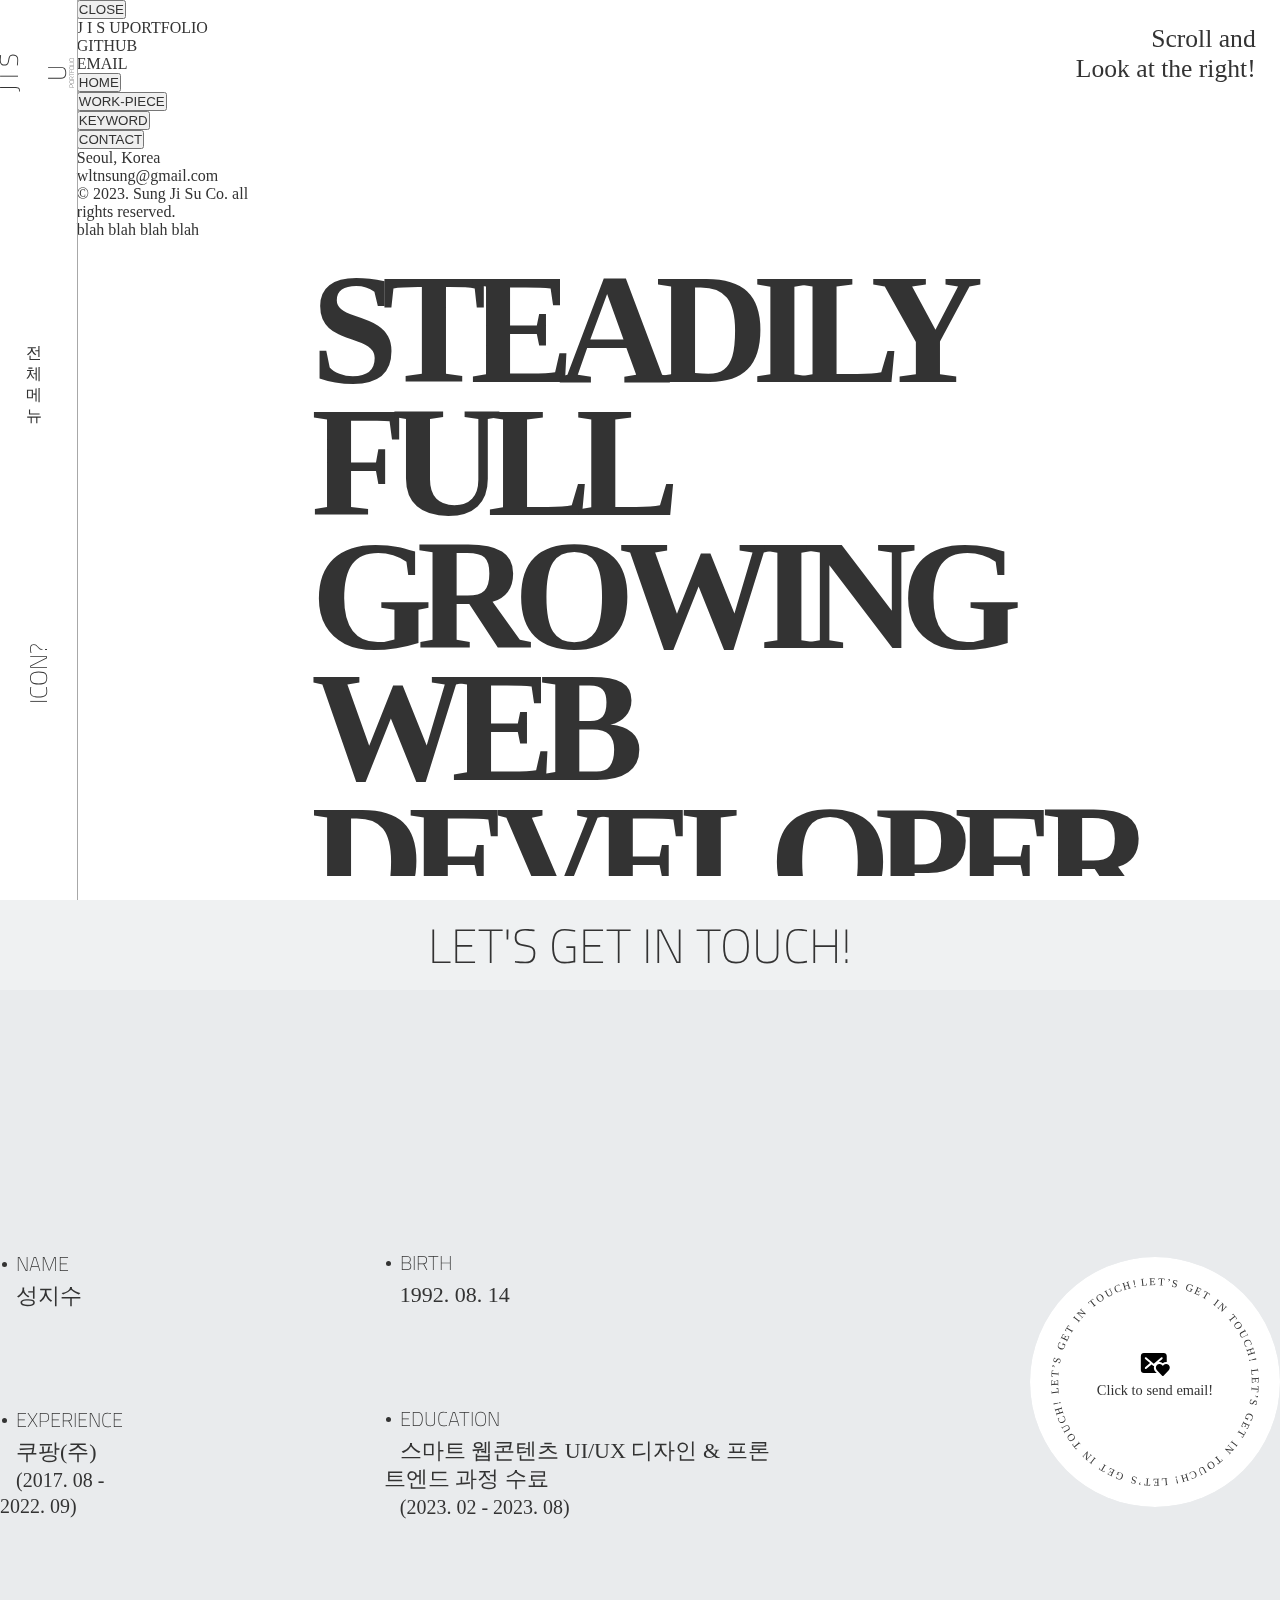
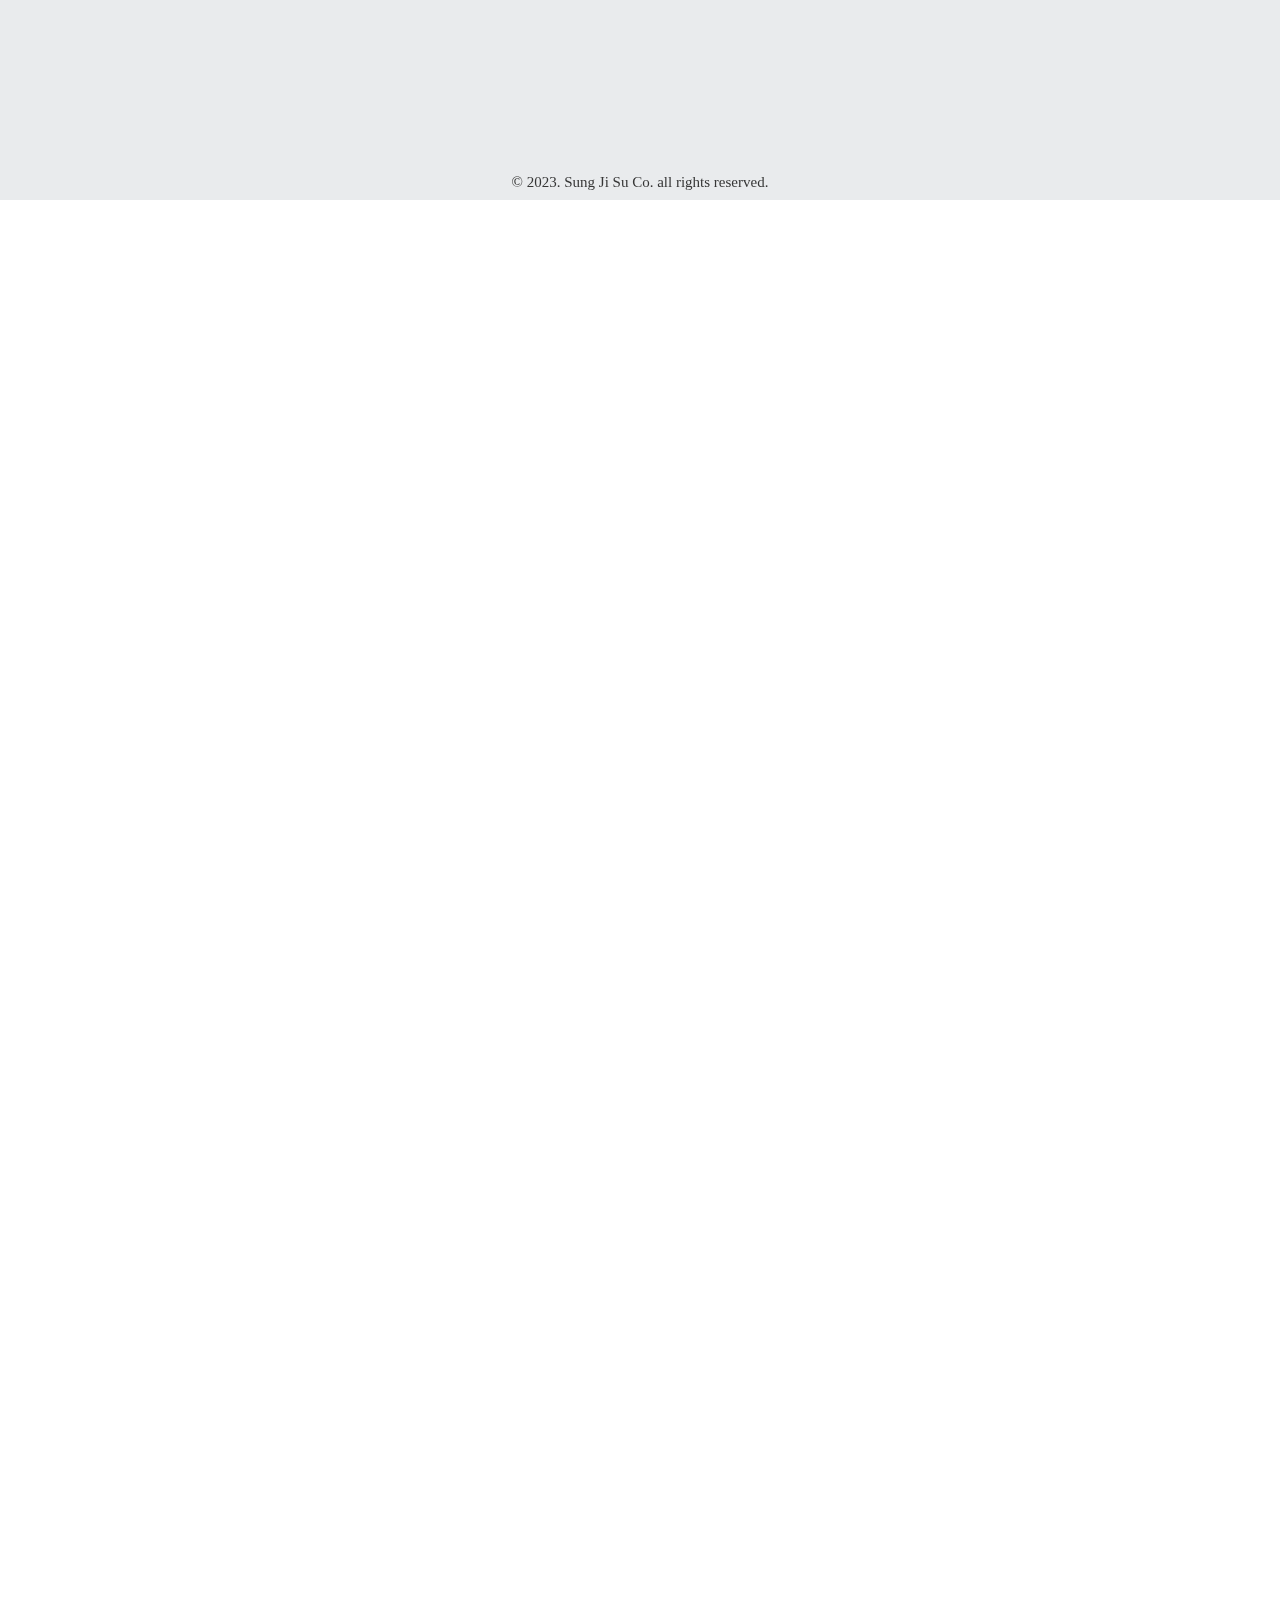
==== commit 8a36f1f7: "Update index.html" ====
--- a/index.html
+++ b/index.html
@@ -104,7 +104,7 @@
                 <li><a href="mailto:wltnsung@gmail.com">wltnsung@gmail.com</a></li>
                 <li>© 2023. Sung Ji Su Co. all rights reserved.</li>
               </ul>
-              <span>durldps anjfkrh Tmsmsrp whgdmfRk!</span>
+              <span>blah blah blah blah</span>
             </div>
           </div>
           <!-- // nav_foot -->
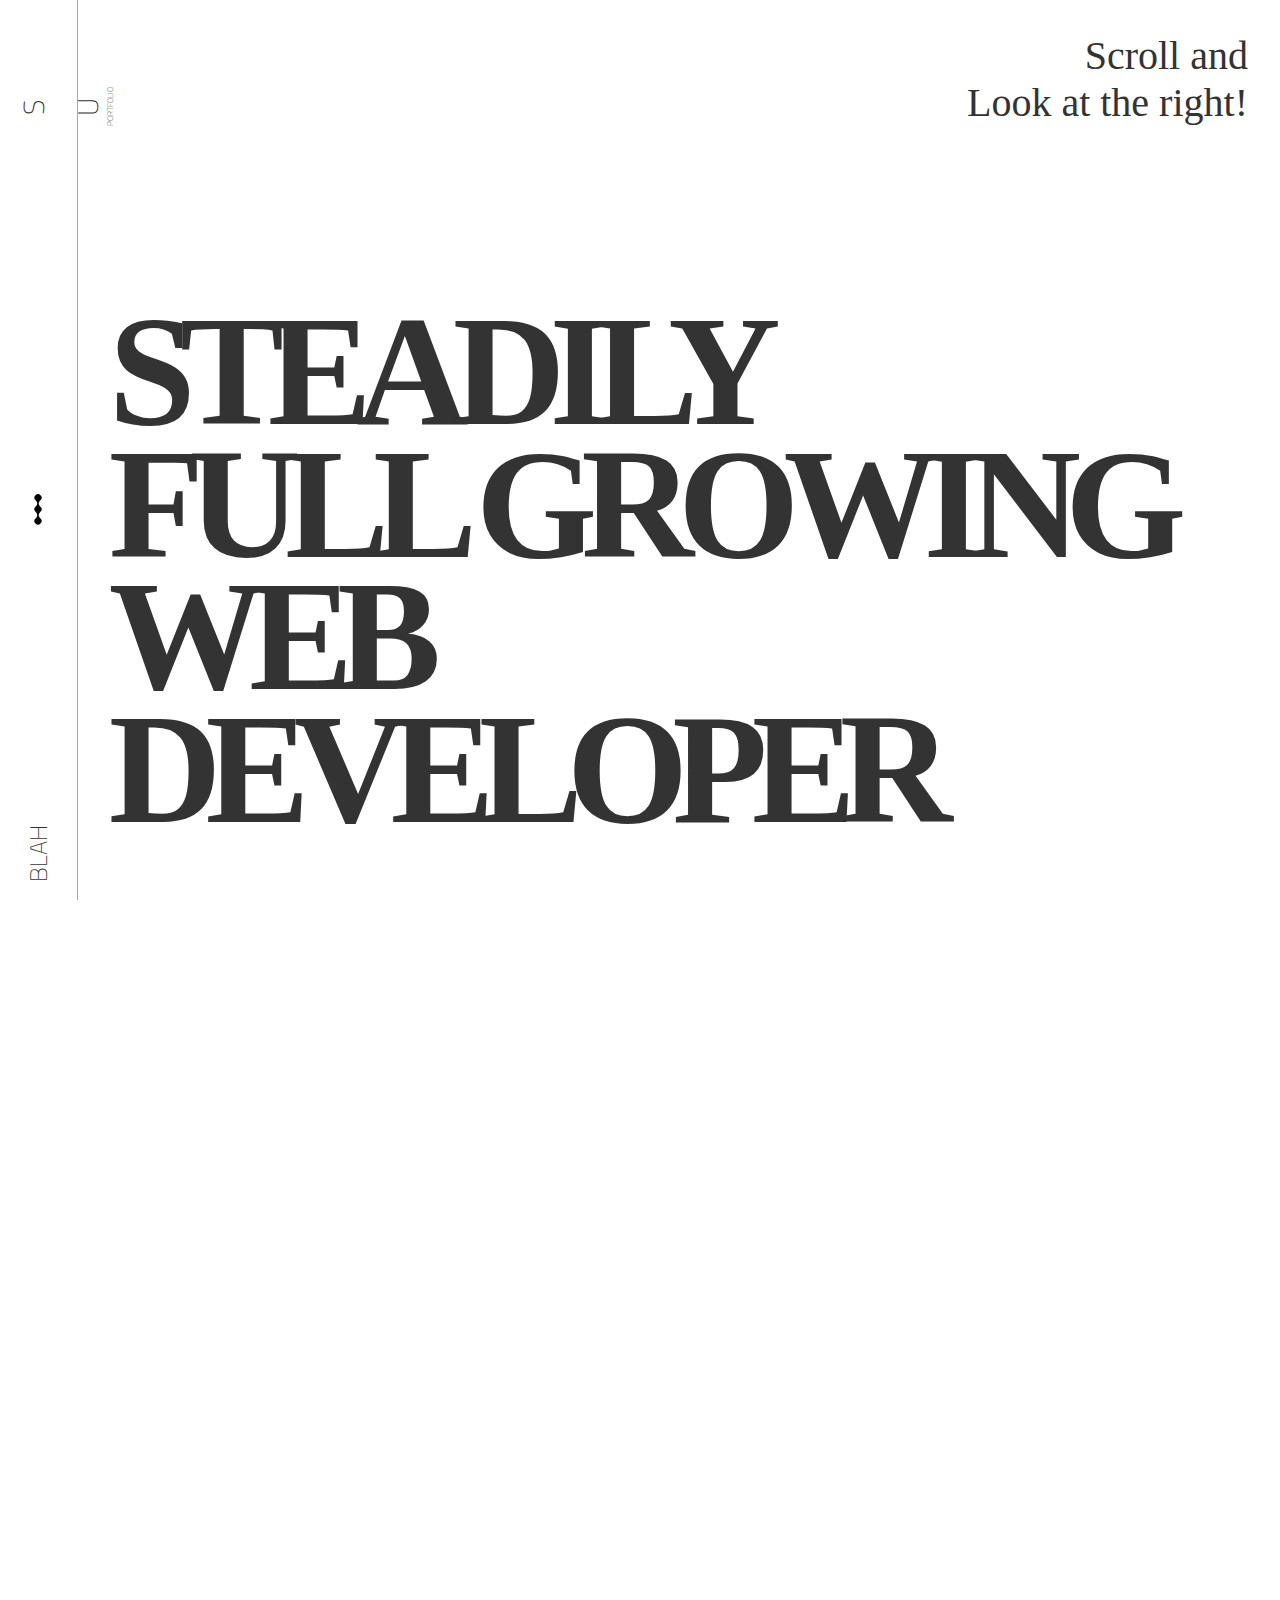
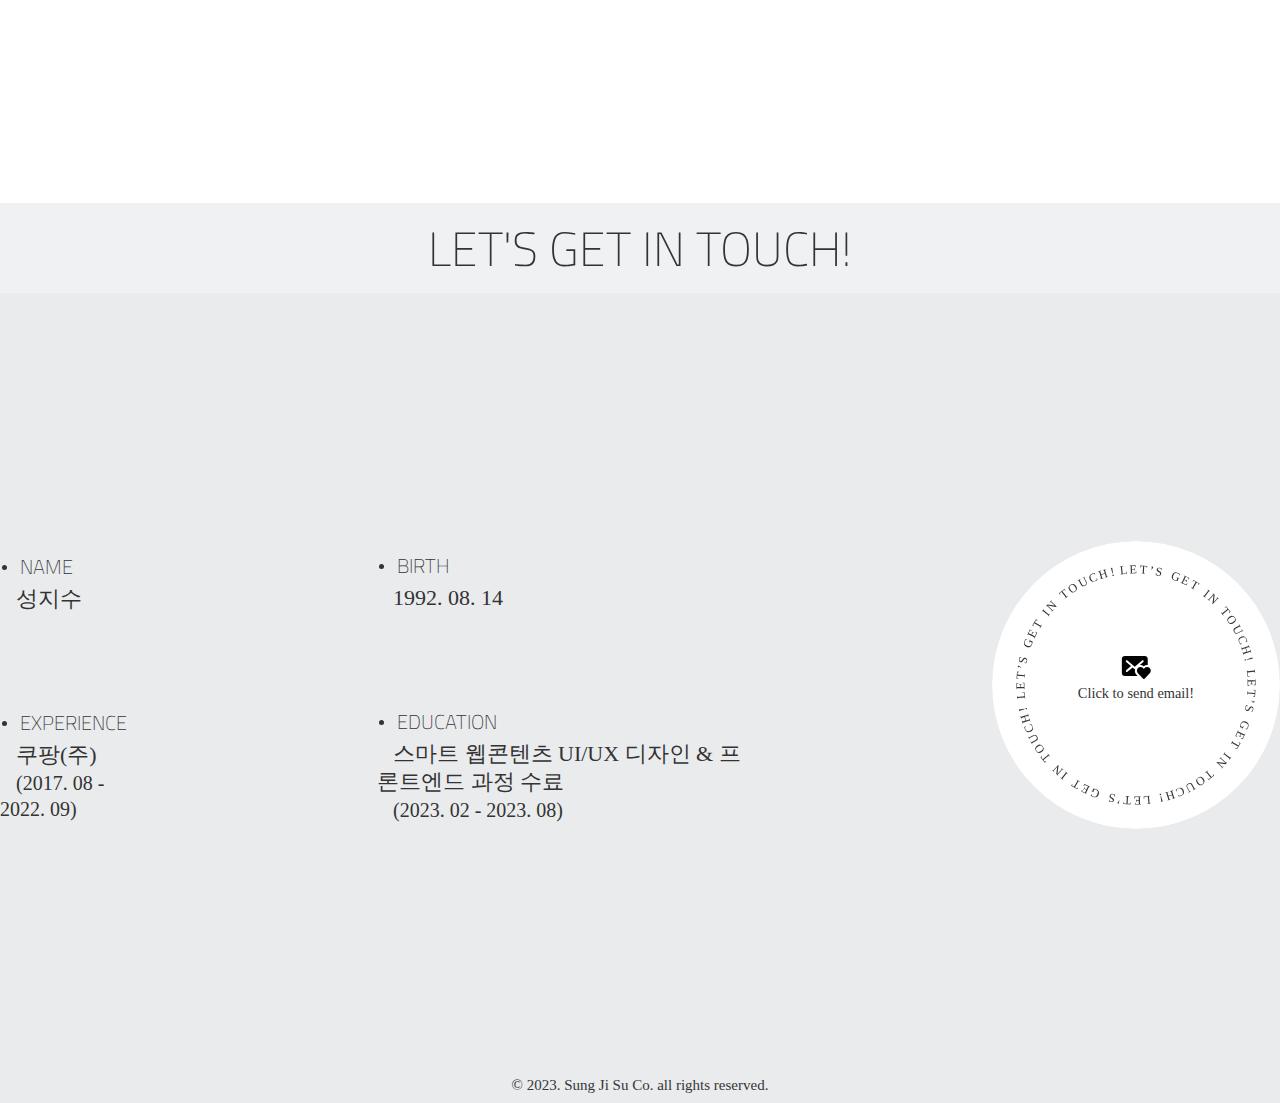
==== commit b20b728b: "Update index.html" ====
--- a/index.html
+++ b/index.html
@@ -40,7 +40,7 @@
   <!-- 첫번째 구간 (좌->우) -->
   <div class="section-group section-group--horizontal-left section-group--1">
     <!-- 1 페이지 -->
-    <section class="section page1">
+    <section class="section page1" id="home">
       <!-- <div class="cursor"></div> -->
       <header id="header">
         <!-- header_wrap -->
@@ -55,7 +55,7 @@
               <h2 class="menu"><a href="#">전체 메뉴</a></h2>
             </span>
 
-            <span class="contact"><button>ICON?</button></span>
+            <span class="contact"><button>BLAH</button></span>
           </div>
           <!-- // header_inner -->
         </div>
@@ -88,10 +88,10 @@
           <!-- nav_list -->
           <div class="nav_list">
             <ul>
-              <li><button>HOME</button></li>
-              <li><button>WORK-PIECE</button></li>
-              <li><button>KEYWORD</button></li>
-              <li><button>CONTACT</button></li>
+              <li><a href="index.html">HOME</a></li>
+              <li><a href="page3.html">WORK-PIECE</a></li>
+              <li><a>KEYWORD</a></li>
+              <li><a>GET IN TOUCH</a></li>
             </ul>
           </div>
           <!-- // nav_list -->
@@ -104,7 +104,7 @@
                 <li><a href="mailto:wltnsung@gmail.com">wltnsung@gmail.com</a></li>
                 <li>© 2023. Sung Ji Su Co. all rights reserved.</li>
               </ul>
-              <span>blah blah blah blah</span>
+              <span>Thank you for your visit!</span>
             </div>
           </div>
           <!-- // nav_foot -->
@@ -146,9 +146,11 @@
         <span>for</span>
         <span>everyone.</span>
       </p>
-      <p>누구에게나 동등하고 차별 없는 사용자 경험을 희망합니다.<br />
-        웹표준에 맞춘 시멘틱 마크업을 통해 탄탄하고 유연한 웹구조를 지향합니다.<br />
-        효율적으로 정의하는 CSS, 사용자의 시선을 이끄는 다양한 Javascript 인터렉션을 추구합니다.</p>
+      <ul id="txt_wrapp" class="txt_wrap">
+        <li>누구에게나 동등하고 차별 없는 사용자 경험을 희망합니다.<br /></li>
+        <li>웹표준에 맞춘 시멘틱 마크업을 통해 탄탄하고 유연한 웹구조를 지향합니다.<br /></li>
+        <li>효율적으로 정의하는 CSS, 사용자의 시선을 이끄는 다양한 Javascript 인터렉션을 추구합니다.</li>
+      </ul>
     </section>
     <!-- // 2 페이지 -->
     
@@ -194,7 +196,8 @@
                         <dl>
                           <dt>Description</dt>
                           <dd><strong>· </strong>기존 사이트의 정적인 레이아웃과 UI/UX 개선 제안
-                          <dd><strong>· </strong>브랜드 아이덴티티를 살리고 다양한 타겟층의 접근성 고려
+                          <dd><strong>· </strong>브랜드 아이덴티티를 살리고 다양한 연령층의 접근성 고려
+                          <dd><strong>· </strong>웹표준, 웹접근성 준수
                           <dd><strong>· </strong>1920px 적응형 웹페이지
                           </dd>
                         </dl>
@@ -205,7 +208,7 @@
 
                   <div class="pj_btn">
                     <ul>
-                      <li><a href="#">VIEW</a></li>
+                      <li><a href="https://jiyxxn.github.io/daangn/index.html" target="_blank">VIEW</a></li>
                       <li><a href="#">VALIDATION TEST</a></li>
                     </ul>
                   </div>
@@ -251,7 +254,7 @@
                         <dl>
                           <dt>Description</dt>
                           <dd><strong>· </strong>하이엔드 명품 브랜드인 에르메스의
-                          <dd><strong>· </strong>오랜 전통과 장인정신에 포인트를 둔 리뉴얼
+                          <dd>오랜 전통과 장인정신에 포인트를 둔 리뉴얼
                           <dd><strong>· </strong>반응형 웹페이지 (PC, Mobile)
                           </dd>
                         </dl>
@@ -263,7 +266,7 @@
                   <div class="pj_btn">
                     <ul>
                       <li><a href="#">VIEW</a></li>
-                      <li><a href="#">VALIDATION TEST</a></li>
+                      <!-- <li><a href="#">VALIDATION TEST</a></li> -->
                     </ul>
                   </div>
 
@@ -308,6 +311,7 @@
                         <dl>
                           <dt>Description</dt>
                           <dd><strong>· </strong>메인, 투자정보, 고객센터 페이지 클론코딩
+                          <dd><strong>· </strong>웹표준, 웹접근성 준수
                           <dd><strong>· </strong>반응형 웹페이지 (PC, Tablet, Mobile)
                           </dd>
                         </dl>
@@ -318,7 +322,7 @@
 
                   <div class="pj_btn">
                     <ul>
-                      <li><a href="#">VIEW</a></li>
+                      <li><a href="https://imsjisu.github.io/binggrae/" target="_blank">VIEW</a></li>
                       <li><a href="#">VALIDATION TEST</a></li>
                     </ul>
                   </div>
@@ -330,7 +334,16 @@
               <!-- // 빙그레 컨텐츠 전체 -->
             </div>
             <!-- // 빙그레 이너 전체 -->
-          </div>
+
+            <!-- 웹접근성 검사 -->
+            <div class="btn_vali_close"><button>웹접근성 검사 닫기</button></div>
+            <div class="binggrae_vali">
+              <img src="img/bg_vali_01.png" alt="빙그레 웹접근성 검사 이미지 1">
+              <img src="img/bg_vali_02.png" alt="빙그레 웹접근성 검사 이미지 2">
+              <img src="img/bg_vali_03.png" alt="빙그레 웹접근성 검사 이미지 3">
+            </div>
+          </div>
+          <!-- // 웹접근성 검사 -->
           <!-- // 빙그레 전체 -->
 
           <!-- 랄프로렌 전체 -->
@@ -441,14 +454,14 @@
           </span>
           <span><button>ILLUSTRATOR</button>
             <div class="inner">
-              <p>로고 및 아이콘 제작, 캐릭터 아트 등<br />
+              <p>로고, 아이콘 제작 등<br />
                 벡터 이미지를 작업합니다.</p>
             </div>
           </span>
-          <span><button>GROWING</button>
-            <div class="inner">
-              <p>-<br />
-                -</p>
+          <span><button>RESPONSIBILITY</button>
+            <div class="inner">
+              <p>좋아하는 일이라면 포기하지 않고<br />
+                끝까지 책임지기 위해 노력합니다.</p>
             </div>
           </span>
           <span><button>PHOTOSHOP</button>
@@ -459,8 +472,9 @@
           </span>
           <span><button>CSS</button>
             <div class="inner">
-              <p>디자인 요소를 배치하고 미디어쿼리를<br />
-                이용한 반응형 웹페이지를 제작합니다.</p>
+              <p>디자인 요소를 배치하고<br />
+                미디어쿼리를 이용한 반응형<br />
+                웹페이지를 제작합니다.</p>
             </div>
           </span>
           <span><button>JQUERY</button>
@@ -567,13 +581,31 @@
 gsap.registerPlugin(ScrollTrigger);
 
 function SectionGroup__init() {
-  $('.section-group--horizontal-right').each(function(index, node) {
+  // $('.section-group--horizontal-right').each(function(index, node) {
+  //   var $group = $(node);
+  //   var $section = $group.find(' > .div');
+
+  //   gsap.to($section, {
+  //     xPercent: 100 * ($section.length - 1),
+  //     ease: "none",
+  //     scrollTrigger: {
+  //       trigger: $group,
+  //       start: "top top",
+  //       end: "+=" + ($section.length - 1) + "00%",
+  //       pin: true,
+  //       scrub: true,
+  //       // markers: true
+  //     }
+  //   });
+  // });
+
+  $('.section-group--horizontal-left').each(function(index, node) {
     var $group = $(node);
     var $section = $group.find(' > .section');
 
     gsap.to($section, {
-      xPercent: 100 * ($section.length - 1),
-      ease: "none",
+      xPercent: -100 * ($section.length - 1),
+      ease: 'none',
       scrollTrigger: {
         trigger: $group,
         start: "top top",
@@ -585,24 +617,6 @@
     });
   });
 
-  $('.section-group--horizontal-left').each(function(index, node) {
-    var $group = $(node);
-    var $section = $group.find(' > .section');
-
-    gsap.to($section, {
-      xPercent: -100 * ($section.length - 1),
-      ease: "none",
-      scrollTrigger: {
-        trigger: $group,
-        start: "top top",
-        end: "+=" + ($section.length - 1) + "00%",
-        pin: true,
-        scrub: true,
-        // markers: true
-      }
-    });
-  });
-
 }
 SectionGroup__init();
 
--- a/css/index.css
+++ b/css/index.css
@@ -12,6 +12,8 @@
 }
 @import url('https://fonts.googleapis.com/css2?family=Cairo&display=swap');
 /* font-family: 'Cairo', sans-serif; */
+@import url('https://fonts.googleapis.com/css2?family=Cairo:wght@400&display=swap');
+/* font-family: 'Cairo', sans-serif; */
 @import url('https://fonts.googleapis.com/css2?family=Cairo:wght@700&display=swap');
 /* font-family: 'Cairo', sans-serif; */
 
@@ -42,7 +44,17 @@
 
 /* font-family: Plantin Std; */
 
+
+@media screen and (max-width: 768px) {
+  #wrap {
+    width: 100%;
+  }
+}
+
+@media screen and (min-width: 768px) {
+  
 #wrap {
+  width: 100%;
   /* overflow: hidden; */
 }
 
@@ -50,6 +62,10 @@
   margin: 0;
   padding: 0;
   list-style: none;
+}
+
+html {
+  scroll-behavior: smooth;
 }
 
 html, body {
@@ -104,7 +120,7 @@
 body::-webkit-scrollbar-thumb {
   height: 8vw; /* 스크롤바의 길이 */
   background: #d4d4d4; /* 스크롤바의 색상 */
-  border-radius: 10vw;
+  border-radius: 30rem;
 }
 
 body::-webkit-scrollbar-track {
@@ -116,7 +132,7 @@
 /* 텍스트 드래그 했을때 style */
 ::selection {
   background-color: #333;
-  color: #FDF5F5;
+  color: #ffffff;
 }
 
 /* 오른쪽에서 왼쪽으로 */
@@ -181,7 +197,7 @@
   position: relative;
   width: 6vw;
   height: 100%;
-  border-bottom: .05vw solid #bdbdbd;
+  border-bottom: .1rem solid #bdbdbd;
   background: rgba(255, 255, 255, 0.137);
   filter: blur(.2vw);
   -webkit-filter: blur(.2vw);
@@ -199,18 +215,19 @@
   position: absolute;
   top: 0;
   left: 6vw;
-  width: 1px;
+  width: .05rem;
   height: 100%;
   background: #a8a8a8;
 }
 .header_inner {
   display: flex;
   flex-direction: column;
+  justify-content: space-between;
   align-items: center;
   flex: 1;
   gap: 17.5vw;
   height: 100%;
-  padding: 2vw;
+  padding: 1.5rem;
 }
 .header_inner>h1 {
 }
@@ -218,40 +235,37 @@
   display: flex;
   flex-direction: column;
   text-align: center;
-  margin-left: -15px;
+  margin-left: -.5rem;
   font-family: 'Cairo-ExtraLight';
-  font-size: 2vw;
+  font-size: 1.8rem;
   transform: rotate(-90deg);
 }
 .header_inner>h1>a>span {
-  margin-top: -15px;
+  margin-top: -.7rem;
   font-family: 'Cairo-ExtraLight';
-  font-size: 0.5vw;
-}
-
-/* nav */
-#nav {}
-#nav>h2>a {
+  font-size: 0.5rem;
+}
+
+/* 메뉴 아이콘 */
+span.menu>h2>a {
   display: inline-block;
-  width: 32px;
-  height: 32px;
+  padding-top: -10rem;
+  width: 2rem;
+  height: 2rem;
   background: url(../img/menu.svg) no-repeat 50%;
   background-size: contain;
   text-indent: -9999vw;
+  transition: all .7s ease;
   /* background: #fff; */
   /* animation: rotate-anime 5s linear infinite; */
 }
 @keyframes rotate-anime {
-  0% { transform: rotate(0); }
-100% { transform: rotate(360deg); }
-}
-
-#nav>ul {
-  display: none;
-}
-#nav>ul>li {}
-#nav>ul>li>a {}
-
+  /* 0% { transform: rotate(0); }
+100% { transform: rotate(360deg); } */
+}
+span.menu>h2>a:hover {
+  transform: rotate(90deg);
+}
 
 /* contact now */
 .header_inner>.contact {
@@ -263,8 +277,202 @@
   font-family: 'Cairo-ExtraLight';
   /* 초기화 */
   background: inherit ; border:none; box-shadow:none;
-  border-radius:0; padding:0; overflow:visible; cursor:pointer
-}
+  border-radius:0; overflow:visible; cursor:pointer;
+}
+
+/* 네비게이션 */
+#nav {
+  display: none;
+  position: absolute;
+  top: 0;
+  left: 0;
+  width: 100vw;
+  height: 100vh;
+  /* top: -200vw;
+  left: -200vw;
+  width: 400vw;
+  height: 400vw; */
+  background: #1f1f1f;
+  /* z-index: 1; */
+}
+#nav.on {
+  display: block;
+}
+#nav>.nav_inner {
+  display: flex;
+  flex-direction: column;
+  justify-content: space-between;
+  width: 100%;
+  height: 100%;
+  padding: 5rem 13rem;
+}
+.nav_inner>.nav_header {
+  display: flex;
+  justify-content: space-between;
+}
+.nav_inner>.nav_header>.btn_close {}
+.nav_inner>.nav_header>.btn_close>button {
+  position: relative;
+  color: #fff;
+  font-size: 1rem;
+  font-family: 'Pretendard-ExtraLight';
+  text-indent: 2.2rem;
+  background: inherit ; border:none; box-shadow:none; border-radius:0;
+  padding:0; overflow:visible; cursor:pointer;
+}
+.nav_inner>.nav_header>.btn_close>button:before {
+  content: "";
+  position: absolute;
+  top: 50%;
+  transform: translateY(-50%);
+  left: 0;
+  width: 1.1rem;
+  height: 1.1rem;
+  background:  url(../img/btn_close.svg) no-repeat;
+  background-size: contain;
+  fill: #EA8F8F;
+}
+
+.nav_inner>.nav_header>.nav_logo {}
+.nav_inner>.nav_header>.nav_logo>a {
+  display: flex;
+  flex-direction: column;
+  text-align: center;
+  width: 100%;
+  height: 100%;
+  margin-top: -1.7rem;
+  font-family: 'Cairo-ExtraLight';
+  font-size: 2.1rem;
+  color: #fff;
+  /* border: 1px solid orange; */
+}
+.nav_inner>.nav_header>.nav_logo>a>span {
+  margin-top: -.6rem;
+  font-family: 'Cairo-ExtraLight';
+  font-size: 0.5rem;
+  color: #fff;
+}
+
+.nav_inner>.nav_header>.icon {}
+.nav_inner>.nav_header>.icon>ul {
+  display: flex;
+  gap: 1.9rem;
+}
+.nav_inner>.nav_header>.icon>ul>li:first-of-type>a {
+  display: block;
+  width: 2rem;
+  height: 2rem;
+  background: url(../img/github_ico.svg) no-repeat;
+  background-size: 2rem 2rem;
+  transition: all .3s linear;
+}
+.nav_inner>.nav_header>.icon>ul>li:first-of-type>a:hover {
+  transform:translate(0,-.4rem);
+}
+.nav_inner>.nav_header>.icon>ul>li:last-of-type>a {
+  display: block;
+  width: 2rem;
+  height: 2rem;
+  background: url(../img/email_wh_ico.svg) no-repeat;
+  background-size: 2rem 2rem;
+  transition: all .3s linear;
+}
+.nav_inner>.nav_header>.icon>ul>li:last-of-type>a:hover {
+  transform:translate(0,-.4rem);
+}
+.nav_inner>.nav_header>.icon>ul>li>a {
+  display: block;
+  color: transparent
+  /* text-indent: -999999px; */
+}
+
+.nav_inner>.nav_list {
+  margin: 7rem auto;
+  text-align: center;
+}
+.nav_inner>.nav_list>ul {}
+.nav_inner>.nav_list>ul>li {}
+.nav_inner>.nav_list>ul>li>a {
+  position: relative;
+  line-height: 1.9;
+  letter-spacing: .2rem;
+  color: #fff;
+  font-family: 'Cairo', sans-serif;
+  font-weight: 300;
+  font-size: 3.5rem;
+  background: inherit ; border:none; box-shadow:none; border-radius:0;
+  padding:0; overflow:visible; cursor:pointer;
+  transition: all .5s ease;
+}
+.nav_inner>.nav_list>ul>li>a:hover {
+  color: #EA8F8F;
+  /* font-family: 'Pretendard-Thin'; */
+}
+.nav_inner>.nav_list>ul>li>a:hover:before {
+  /* content: "";
+  position: absolute;
+  top: 42%;
+  left: -2rem;
+  width: .8rem;
+  height: 0.8rem;
+  background: #EA8F8F;
+  border-radius: 50%;
+  animation: ani .5s infinite alternate;
+  transition: all .5s linear; */
+}
+.nav_inner>.nav_list>ul>li>a:hover:after {
+  content: "";
+  position: absolute;
+  top: 45%;
+  right: -1.3rem;
+  width: .8rem;
+  height: 0.8rem;
+  background: #EA8F8F;
+  border-radius: 50%;
+  animation: leftright .38s infinite alternate;
+  transition: all .38s linear;
+}
+@keyframes leftright {
+  0% {transform:translate(0,0);}
+  100% {transform:translate(.8rem,0);}
+} 
+
+.nav_inner>.nav_foot {}
+.nav_inner>.nav_foot>.nav_profile {
+  display: flex;
+  justify-content: space-between;
+}
+.nav_inner>.nav_foot>.nav_profile>ul {}
+.nav_inner>.nav_foot>.nav_profile>ul>li {
+  color: #fff;
+  font-family: 'Pretendard-Thin';
+}
+.nav_inner>.nav_foot>.nav_profile>ul>li>a {
+  color: #fff;
+}
+.nav_inner>.nav_foot>.nav_profile>ul>li>a:hover {
+  color: #EA8F8F;
+  transition: all .5s ease;
+}
+.nav_inner>.nav_foot>.nav_profile>span {
+  display: block;
+  position: relative;
+  padding: 2.6rem 1.4rem 0 0;
+  color: #EA8F8F;
+  font-size: 1.3rem;
+  font-family: 'Pretendard-Thin';
+}
+.nav_inner>.nav_foot>.nav_profile>span:after {
+  content: "";
+  position: absolute;
+  top: 67%;
+  right: 0;
+  width: 1.2rem;
+  height: 1.2rem;
+  background: url(../img/smile_pk.svg) no-repeat;
+  background-size: contain;
+}
+
 
 /* main */
 .main_txt {
@@ -272,10 +480,11 @@
   flex-direction: column;
   position: relative;
   width: 100%;
-  padding: 1.9vw;
+  padding: 2rem;
+  z-index: -1;
 }
 .main_txt>span {
-  font-size: 2vw;
+  font-size: 2.5rem;
   font-weight: 100;
   text-align: right;
 }
@@ -291,7 +500,7 @@
 }
 @keyframes txtAni {
   0% {transform:translate(0,0);}
-  100% {transform:translate(-20px,0);}
+  100% {transform:translate(-1.7rem,0);}
 } 
 .main_txt>span:first-of-type.on {
   opacity: 1;
@@ -305,7 +514,7 @@
 }
 @keyframes txtAni {
   0% {transform:translate(0,0);}
-  100% {transform:translate(-20px,0);}
+  100% {transform:translate(-1.7rem,0);}
 } 
 .main_txt>span:last-of-type.on {
   opacity: 1;
@@ -368,8 +577,8 @@
   mix-blend-mode: screen;
   overflow: hidden;
   opacity: 0;
-  transform: translateX(-15%);
-  transition: all 1.5s ease-in-out 0s;
+  transform: translateX(-10%);
+  transition: all 1.8s ease-in-out 0s;
 }
 .main_txt>.video>.title.on {
   opacity: 1;
@@ -416,15 +625,22 @@
   display: flex;
   flex-direction: column;
   justify-content: space-between;
-  padding: 40px;
+  padding: 2.5rem;
   background-image: linear-gradient(to right, white, #e9ebed);
 }
 
 .page2>p.txt {
+  /* padding-top: -2rem; */
   line-height: 1.1;
-  font-size: 140px;
+  font-size: 8.5rem;
   font-family: 'Cairo-ExtraLight';
-
+  /* opacity: 0;
+  transform: translateY(100%);
+  transition: all 1.3s ease-in-out; */
+}
+.page2>p.txt.on {
+  /* opacity: 1;
+  transform: translateY(0); */
 }
 .page2>p.txt>span:first-of-type,
 .page2>p.txt>span:nth-of-type(2),
@@ -498,7 +714,8 @@
 /* 3 페이지 */
 .page3 {
   width: 100%;
-  padding: 40px;
+  height: 100%;
+  padding: 2.5rem;
 }
 .page3_inner {
   display: flex;
@@ -509,10 +726,10 @@
 .page3_inner>div>.inner_title {
   display: block;
   position: relative;
-  width: 224px;
+  width: 14rem;
   background-size: contain;
-  margin-top: 75px;
-  margin-left: -80px;
+  margin-top: 4.687rem;
+  margin-left: -5rem;
   margin-right: -5rem;
   font-size: 2.5rem;
   font-family: 'Cairo-ExtraLight';
@@ -521,7 +738,7 @@
 .page3_inner>div.line:before {
   content: "";
   position: absolute;
-  width: 0.1px;
+  width: 0.00625rem;
   height: 100%;
   background: #333;
   /* opacity: 0;
@@ -535,10 +752,10 @@
 .page3_inner>div.line:after {
   content: "";
   position: absolute;
-  top: 100%;
-  left: -3px;
-  width: 7px;
-  height: 7px;
+  top: 99.9%;
+  left: -0.1875rem;
+  width: 0.4375rem;
+  height: 0.4375rem;
   border-radius: 50%;
   background: #333;
 }
@@ -585,8 +802,15 @@
   font-size: 5rem;
 }
 .pj_title>span {
+  display: block;
+  width: 17rem;
+  height: 2.3rem;
+  line-height: 2.2rem;
+  margin: .6rem auto 0;
   font-family: 'Pretendard-ExtraLight';
   font-size: 1.2rem;
+  /* border: 1px solid #333; */
+  border-radius: 10rem;
 }
 
 /* 우측 컨텐츠 전체 */
@@ -611,29 +835,29 @@
 }
 /* 개별 로고 */
 .danggn .pj_content>.pj_txt>h4 {
-  width: 248px;
-  height: 69px;
+  width: 15.5rem;
+  height: 4.3125rem;
   text-indent: -999999px;
   background: url(../img/danggn_logo.svg) no-repeat;
   background-size: contain;
 }
 .hermes .pj_content>.pj_txt>h4 {
-  width: 248px;
-  height: 69px;
+  width: 15.5rem;
+  height: 4.3125rem;
   text-indent: -999999px;
   background: url(../img/hermes_logo.svg) no-repeat;
   background-size: contain;
 }
 .binggrae .pj_content>.pj_txt>h4 {
-  width: 290px;
-  /* height: 56.75px; */
+  width: 11rem;
+  height: 3rem;
   text-indent: -999999px;
   background: url(../img/binggrae_logo.png) no-repeat;
   background-size: contain;
 }
 .ralph .pj_content>.pj_txt>h4 {
-  width: 248px;
-  height: 69px;
+  width: 15.5rem;
+  height: 4.3125rem;
   text-indent: -999999px;
   background: url(../img/ralph_logo.svg) no-repeat;
   background-size: contain;
@@ -658,8 +882,8 @@
   top: 50%;
   transform: translateY(-50%);
   left: -.04rem;
-  width: .1rem;
-  height: 1.7rem;
+  width: .15rem;
+  height: 1.5rem;
   background: #333;
 }
 .pj_content>.pj_txt>.pj_detail>ul>li>dl>dd {
@@ -671,6 +895,9 @@
 .pj_content>.pj_txt>.pj_detail>ul>li>dl>dd>strong {
   font-family: 'Pretendard-Bold';
 }
+.hermes .pj_detail>ul>li:last-of-type>dl>dd:nth-of-type(2) {
+  text-indent: 1.3rem;
+}
 /* .pj_content>.pj_txt>.pj_detail>ul>li>dl>dd:nth-of-type(even) {
 
 } */
@@ -695,16 +922,20 @@
   color: #fff;
 }
 
+.ralph>.pj_inner>.pj_content>img {
+  display: block;
+  width: 37.5rem;
+  height: 41rem;
+}
+
 /* 페이지네이션 스타일 */
 .pagination {
   display: flex;
   flex-direction: column;
   gap: .5rem;
-  position: absolute;
-  top: 50%;
-  right: 15rem;
-}
-.pagination>li>button {
+  position: relative;
+}
+/* .pagination>li>button {
   width: .8rem;
   height: .8rem;
   background-color: #fff;
@@ -715,11 +946,46 @@
 }
 .pagination>li>button.active {
   background-color: #333;
+} */
+
+#slick-slide-control00,
+#slick-slide-control01,
+#slick-slide-control02,
+#slick-slide-control03 {
+  position: absolute;
+  top: 50%;
+  right: 17rem;
+  width: .8rem;
+  height: .8rem;
+  background: #fff ; border:none; box-shadow:none; border-radius: 50%;
+  padding:0; overflow:visible; cursor:pointer;
+  text-indent: -999999px;
+}
+#slick-slide-control01 {
+  top: 53%;
+}
+#slick-slide-control02 {
+  top: 56%;
+}
+#slick-slide-control03 {
+  top: 59%;
+}
+ul.slick-dots>li.slick-active>button#slick-slide-control00 {
+  background: #333;
+}
+ul.slick-dots>li.slick-active>button#slick-slide-control01 {
+  background: #333;
+}
+ul.slick-dots>li.slick-active>button#slick-slide-control02 {
+  background: #333;
+}
+ul.slick-dots>li.slick-active>button#slick-slide-control03 {
+  background: #333;
 }
 
 
 /* 당근마켓 */
-.danggn {}
+
 
 /* 에르메스 */
 
@@ -733,7 +999,7 @@
 /* 4 페이지 */
 .section-group--1>.page4 {
   width: 100%;
-  padding: 40px;
+  padding: 2.5rem;
 }
 .page4_inner {
   width: 100%;
@@ -745,18 +1011,16 @@
   width: 100%;
   height: 100%;
 }
-
-
 
 
 /* 5 페이지 */
 .page5 {
   width: 100%;
-  padding: 40px;
+  padding: 2.5rem;
 }
 .page5>video {
-  width: 1903px;
-  height: 931px;
+  width: 118.9375rem;
+  height: 58.1875rem;
 }
 .page5_inner {
   display: flex;
@@ -774,10 +1038,10 @@
 .page5_inner>div>.inner_title {
   display: block;
   position: relative;
-  width: 224px;
+  width: 14rem;
   background-size: contain;
-  margin-top: 25px;
-  margin-left: -80px;
+  margin-top: 1.5625rem;
+  margin-left: -5rem;
   font-size: 2.5rem;
   font-family: 'Cairo-ExtraLight';
   transform: rotate(-90deg);
@@ -785,7 +1049,7 @@
 .page5_inner>div.line:before {
   content: "";
   position: absolute;
-  width: 0.1px;
+  width: 0.00625rem;
   height: 100%;
   background: #333;
   /* transform: rotate(-90deg); */
@@ -793,10 +1057,10 @@
 .page5_inner>div.line:after {
   content: "";
   position: absolute;
-  top: 100%;
-  left: -3px;
-  width: 7px;
-  height: 7px;
+  top: 99.9%;
+  left: -0.1875rem;
+  width: 0.4375rem;
+  height: 0.4375rem;
   border-radius: 50%;
   background: #333;
 }
@@ -806,7 +1070,7 @@
   position: relative;
   width: 100%;
   height: 100%; 
-  margin-left: -35px;
+  margin-left: -2.1875rem;
   /* padding: 40px; */
   /* border: 1px solid rgb(216, 216, 216); */
 }
@@ -819,7 +1083,7 @@
   overflow:visible;
   cursor:pointer;
 
-  font-size: 30px;
+  font-size: 1.875rem;
   font-family: 'Pretendard-ExtraLight';
   opacity: 50%;
 }
@@ -832,30 +1096,23 @@
   position: absolute;
   top: 1rem;
   left: 10rem;
-  width: 260px;
-  height: 260px;
+  width: 16.25rem;
+  height: 16.25rem;
   padding: 3%;
   /* border: 1px solid #626262; */
   border-radius: 50%;
   text-align: center;
-  animation: ani 1s infinite alternate;
+  animation: ani .8s infinite alternate;
   /* transition: .5s ease-out; */
-  opacity: 0;
-  transform: scale(0);
-  transition: all 1.5s ease-in-out;
-}
-.page5_inner>.keywords>span:first-of-type.on {
-  opacity: 1;
-  transform: scale(1);
 }
 @keyframes ani {
   0% {transform:translate(0,0);}
-  100% {transform:translate(0,10px);}
+  100% {transform:translate(0,2rem);}
 } 
 .page5_inner>.keywords>span:first-of-type>button {
   position: absolute;
-  top: 110px;
-  left: 80px;
+  top: 6.875rem;
+  left: 5rem;
   transition: .5s ease-out;
 }
 
@@ -879,10 +1136,10 @@
   justify-content: center;
   align-items: center;
   position: absolute;
-  top: -1px;
-  left: -10px;
-  width: 260px;
-  height: 260px;
+  top: -0.0625rem;
+  left: -0.625rem;
+  width: 16.25rem;
+  height: 16.25rem;
   border-radius: 50%;
   color: #333;
   /* background: #fff; */
@@ -897,23 +1154,22 @@
   position: absolute;
   top: 16rem;
   left: 21rem;
-  width: 260px;
-  height: 260px;
+  width: 16.25rem;
+  height: 16.25rem;
   padding: 3%;
   /* border: 1px solid #626262; */
   border-radius: 50%;
   text-align: center;
   animation:ani 1.5s infinite alternate;
-  
 }
 @keyframes ani{
   0%{transform:translate(0,0);}
-  100%{transform:translate(0,9px);}
+  100%{transform:translate(0,0.5625rem);}
 } 
 .page5_inner>.keywords>span:nth-of-type(2)>button {
   position: absolute;
-  top: 125px;
-  left: 105px;
+  top: 7.8125rem;
+  left: 6.5625rem;
   transition: .5s ease-out;
 }
 
@@ -937,10 +1193,10 @@
   justify-content: center;
   align-items: center;
   position: absolute;
-  top: 13px;
-  left: 15px;
-  width: 260px;
-  height: 260px;
+  top: 0.8125rem;
+  left: 0.9375rem;
+  width: 16.25rem;
+  height: 16.25rem;
   border-radius: 50%;
   color: #333;
   /* background: #fff; */
@@ -955,8 +1211,8 @@
   position: absolute;
   top: 5rem;
   left: 75rem;
-  width: 260px;
-  height: 260px;
+  width: 16.25rem;
+  height: 16.25rem;
   padding: 3%;
   /* border: 1px solid #626262; */
   border-radius: 50%;
@@ -965,12 +1221,12 @@
 }
 @keyframes ani{
   0%{transform:translate(0,0);}
-  100%{transform:translate(0,8px);}
+  100%{transform:translate(0,0.5rem);}
 } 
 .page5_inner>.keywords>span:nth-of-type(3)>button {
   position: absolute;
-  top: 115px;
-  left: 110px;
+  top: 7.1875rem;
+  left: 6.875rem;
   transition: .5s ease-out;
 }
 
@@ -994,10 +1250,10 @@
   justify-content: center;
   align-items: center;
   position: absolute;
-  top: 8px;
-  left: 100px;
-  width: 260px;
-  height: 260px;
+  top: 0.5rem;
+  left: 6.25rem;
+  width: 16.25rem;
+  height: 16.25rem;
   border-radius: 50%;
   color: #333;
   /* background: #fff; */
@@ -1012,8 +1268,8 @@
   position: absolute;
   top: 35rem;
   left: 16rem;
-  width: 260px;
-  height: 260px;
+  width: 16.25rem;
+  height: 16.25rem;
   padding: 3%;
   /* border: 1px solid #626262; */
   border-radius: 50%;
@@ -1022,12 +1278,12 @@
 }
 @keyframes ani{
   0%{transform:translate(0,0);}
-  100%{transform:translate(0,7px);}
+  100%{transform:translate(0,0.4375rem);}
 } 
 .page5_inner>.keywords>span:nth-of-type(4)>button {
   position: absolute;
-  top: 115px;
-  left: 80px;
+  top: 7.1875rem;
+  left: 5rem;
   transition: .5s ease-out;
 }
 
@@ -1051,10 +1307,10 @@
   justify-content: center;
   align-items: center;
   position: absolute;
-  top: 5px;
-  left: 45px;
-  width: 260px;
-  height: 260px;
+  top: 0.3125rem;
+  left: 2.8125rem;
+  width: 16.25rem;
+  height: 16.25rem;
   border-radius: 50%;
   color: #333;
   /* background: #fff; */
@@ -1069,8 +1325,8 @@
   position: absolute;
   top: 37rem;
   left: 60rem;
-  width: 240px;
-  height: 240px;
+  width: 15rem;
+  height: 15rem;
   padding: 3%;
   /* border: 1px solid #626262; */
   border-radius: 50%;
@@ -1079,12 +1335,12 @@
 }
 @keyframes ani{
   0%{transform:translate(0,0);}
-  100%{transform:translate(0,6px);}
+  100%{transform:translate(0,0.375rem);}
 } 
 .page5_inner>.keywords>span:nth-of-type(5)>button {
   position: absolute;
-  top: 100px;
-  left: 95px;
+  top: 6.25rem;
+  left: 5.9375rem;
   transition: .5s ease-out;
 }
 
@@ -1108,10 +1364,10 @@
   justify-content: center;
   align-items: center;
   position: absolute;
-  top: -5px;
-  left: 55px;
-  width: 260px;
-  height: 260px;
+  top: -0.3125rem;
+  left: 3.4375rem;
+  width: 16.25rem;
+  height: 16.25rem;
   border-radius: 50%;
   color: #333;
   /* background: #fff; */
@@ -1126,8 +1382,8 @@
   position: absolute;
   top: 1rem;
   left: 47rem;
-  width: 240px;
-  height: 240px;
+  width: 15rem;
+  height: 15rem;
   padding: 3%;
   /* border: 1px dashed #626262; */
   border-radius: 50%;
@@ -1136,12 +1392,12 @@
 }
 @keyframes ani{
   0%{transform:translate(0,0);}
-  100%{transform:translate(0,6px);}
+  100%{transform:translate(0,0.375rem);}
 } 
 .page5_inner>.keywords>span:nth-of-type(6)>button {
   position: absolute;
-  top: 100px;
-  left: 40px;
+  top: 6.25rem;
+  left: 2.5rem;
   transition: .5s ease-out;
 }
 
@@ -1165,10 +1421,10 @@
   justify-content: center;
   align-items: center;
   position: absolute;
-  top: -10px;
-  left: -10px;
-  width: 260px;
-  height: 260px;
+  top: -0.625rem;
+  left: -0.625rem;
+  width: 16.25rem;
+  height: 16.25rem;
   border-radius: 50%;
   color: #333;
   /* background: #fff; */
@@ -1183,8 +1439,8 @@
   position: absolute;
   top: 17rem;
   left: 62rem;
-  width: 220px;
-  height: 220px;
+  width: 13.75rem;
+  height: 13.75rem;
   padding: 3%;
   /* border: 1px dashed #626262; */
   border-radius: 50%;
@@ -1193,12 +1449,12 @@
 }
 @keyframes ani{
   0%{transform:translate(0,0);}
-  100%{transform:translate(0,6px);}
+  100%{transform:translate(0,0.375rem);}
 } 
 .page5_inner>.keywords>span:nth-of-type(7)>button {
   position: absolute;
-  top: 95px;
-  left: 75px;
+  top: 5.9375rem;
+  left: 4.6875rem;
   transition: .5s ease-out;
 }
 
@@ -1222,10 +1478,10 @@
   justify-content: center;
   align-items: center;
   position: absolute;
-  top: -15px;
-  left: 30px;
-  width: 260px;
-  height: 260px;
+  top: -0.9375rem;
+  left: 1.875rem;
+  width: 16.25rem;
+  height: 16.25rem;
   border-radius: 50%;
   color: #333;
   /* background: #fff; */
@@ -1239,9 +1495,8 @@
 .page5_inner>.keywords>span:nth-of-type(8) {
   position: absolute;
   top: 23rem;
-  left: 1cqmax;
-  width: 240px;
-  height: 240px;
+  width: 15rem;
+  height: 15rem;
   padding: 3%;
   /* border: 1px dashed #626262; */
   border-radius: 50%;
@@ -1250,12 +1505,12 @@
 }
 @keyframes ani{
   0%{transform:translate(0,0);}
-  100%{transform:translate(0,6px);}
+  100%{transform:translate(0,0.375rem);}
 } 
 .page5_inner>.keywords>span:nth-of-type(8)>button {
   position: absolute;
-  top: 100px;
-  left: 95px;
+  top: 6.25rem;
+  left: 5.9375rem;
   transition: .5s ease-out;
 }
 
@@ -1279,10 +1534,10 @@
   justify-content: center;
   align-items: center;
   position: absolute;
-  top: -5px;
-  left: -5px;
-  width: 260px;
-  height: 260px;
+  top: -0.3125rem;
+  left: -0.3125rem;
+  width: 16.25rem;
+  height: 16.25rem;
   border-radius: 50%;
   color: #333;
   /* background: #fff; */
@@ -1297,8 +1552,8 @@
   position: absolute;
   top: 26rem;
   left: 44rem;
-  width: 240px;
-  height: 240px;
+  width: 15rem;
+  height: 15rem;
   padding: 3%;
   /* border: 1px dashed #626262; */
   border-radius: 50%;
@@ -1307,12 +1562,12 @@
 }
 @keyframes ani{
   0%{transform:translate(0,0);}
-  100%{transform:translate(0,6px);}
+  100%{transform:translate(0,0.375rem);}
 } 
 .page5_inner>.keywords>span:nth-of-type(9)>button {
   position: absolute;
-  top: 100px;
-  left: 70px;
+  top: 6.25rem;
+  left: 4.375rem;
   transition: .5s ease-out;
 }
 
@@ -1336,10 +1591,10 @@
   justify-content: center;
   align-items: center;
   position: absolute;
-  top: -5px;
-  left: -5px;
-  width: 260px;
-  height: 260px;
+  top: -0.3125rem;
+  left: -0.3125rem;
+  width: 16.25rem;
+  height: 16.25rem;
   border-radius: 50%;
   color: #333;
   /* background: #fff; */
@@ -1354,8 +1609,8 @@
   position: absolute;
   top: 27rem;
   left: 83rem;
-  width: 260px;
-  height: 260px;
+  width: 16.25rem;
+  height: 16.25rem;
   padding: 3%;
   /* border: 1px dashed #626262; */
   border-radius: 50%;
@@ -1364,12 +1619,12 @@
 }
 @keyframes ani{
   0%{transform:translate(0,0);}
-  100%{transform:translate(0,6px);}
+  100%{transform:translate(0,0.375rem);}
 } 
 .page5_inner>.keywords>span:nth-of-type(10)>button {
   position: absolute;
-  top: 110px;
-  left: 50px;
+  top: 6.875rem;
+  left: 3.125rem;
   transition: .5s ease-out;
 }
 
@@ -1393,10 +1648,10 @@
   justify-content: center;
   align-items: center;
   position: absolute;
-  top: -1px;
-  left: -1px;
-  width: 260px;
-  height: 260px;
+  top: -0.625rem;
+  left: -0.625rem;
+  width: 16.25rem;
+  height: 16.25rem;
   border-radius: 50%;
   color: #333;
   /* background: #fff; */
@@ -1461,93 +1716,9 @@
   font-family: 'Cairo-ExtraLight';
   font-size: 3rem;
   /* font-weight: 900; */
-  backdrop-filter: blur(50px);
+  backdrop-filter: blur(3.125rem);
   /* background-color: #fff; */
   background: rgba(255, 255, 255, 0.3);
-  /* animation: marquee 30s linear infinite; */
-}
-.marquee {
-  display: flex;
-  /* justify-content: flex-end; */
-  width: 100%;
-  padding: 10px;
-  overflow: hidden;
-  position: relative;
-}
-
-.marquee p:after {
-  /* content:"";
-  white-space:nowrap;
-  padding-right:50px; */
-}
-
-.marquee p {
-  margin:0;
-  padding-left:600px;
-  display:inline-block;
-  white-space:nowrap;
-    -webkit-animation-name:marquee;
-    -webkit-animation-timing-function:linear;
-    -webkit-animation-duration:10s;
-    -webkit-animation-iteration-count:infinite;
-    -moz-animation-name:marquee;
-    -moz-animation-timing-function:linear;
-    -moz-animation-duration:10s;
-    -moz-animation-iteration-count:infinite;
-    -ms-animation-name:marquee;
-    -ms-animation-timing-function:linear;
-    -ms-animation-duration:10s;
-    -ms-animation-iteration-count:infinite;
-    -o-animation-name:marquee;
-    -o-animation-timing-function:linear;
-    -o-animation-duration:10s;
-    -o-animation-iteration-count:infinite;
-    animation-name:marquee;
-    animation-timing-function:linear;
-    animation-duration:10s;
-    animation-iteration-count:infinite;
-}
-@-webkit-keyframes marquee {
-  from   { -webkit-transform: translate(0%);}
-  99%,to { -webkit-transform: translate(-100%);}
-}
-@-moz-keyframes marquee {
-  from   { -moz-transform: translate(0%);}
-  99%,to { -moz-transform: translate(-100%);}
-}
-@-ms-keyframes marquee {
-  from   { -ms-transform: translate(0%);}
-  99%,to { -ms-transform: translate(-100%);}
-}
-@-o-keyframes marquee {
-  from   { -o-transform: translate(0%);}
-  99%,to { -o-transform: translate(-100%);}
-}
-@keyframes marquee {
-  from   { transform: translate(0%);}
-  99%,to { transform: translate(-100%);}
-}
-
-
-
-.page6>.container>.page6_inner>h4:before {
-  /* content: "";
-  position: absolute;
-  top: 120px;
-  left: 40px;
-  width: calc(100% - 1150px);
-  height: 0.5px;
-  background: #333; */
-}
-.page6>.container>.page6_inner>h4:after {
-  /* content: "";
-  position: absolute;
-  top: 117px;
-  left: 718px;
-  width: 7px;
-  height: 7px;
-  border-radius: 50%;
-  background: #333; */
 }
 
 /* 프로필 */
@@ -1555,10 +1726,10 @@
   display: flex;
   justify-content: center;
   /* justify-content: space-around; */
-  gap: 250px;
+  gap: 15.625rem;
   align-items: center;
   width: 100%;
-  height: 400px;
+  height: 25rem;
   margin-top: 12rem;
   /* border: 1px solid blue; */
   /* background: rgba(255, 255, 255, 0.3); */
@@ -1566,34 +1737,34 @@
 .page6>.container>.page6_inner>.contact_info>.profile>ul {
   display: flex;
   flex-direction: column;
-  gap: 90px;
+  gap: 5.625rem;
 }
 
 .page6>.container>.page6_inner>.contact_info>.profile>ul>li>dl {}
 .page6>.container>.page6_inner>.contact_info>.profile>ul>li>dl>dt {
   position: relative;
   font-family: 'Cairo-ExtraLight';
-  font-size: 20px;
-  text-indent: 1rem;
+  font-size: 1.25rem;
+  text-indent: 1.25rem;
 }
 .page6>.container>.page6_inner>.contact_info>.profile>ul>li>dl>dt:before {
   content: "";
   position: absolute;
-  top: 17px;
-  left: 2PX;
-  width: 5px;
-  height: 5px;
+  top: 1.0625rem;
+  left: 0.125rem;
+  width: 0.3125rem;
+  height: 0.3125rem;
   background: #333;
   border-radius: 50%;
 }
 .page6>.container>.page6_inner>.contact_info>.profile>ul>li>dl>dd {
-  font-size: 22px;
+  font-size: 1.375rem;
   line-height: 1.3;
   text-indent: 1rem;
 }
 .page6>.container>.page6_inner>.contact_info>.profile>ul>li>dl>dd>span {
   display: block;
-  font-size: 20px;
+  font-size: 1.25rem;
   text-indent: 1rem;
 }
 
@@ -1614,11 +1785,11 @@
 .page6>.container>.page6_inner>.contact_info>.profile>.email>a:before {
   content: "";
   position: absolute;
-  top: -35px;
+  top: -2.1875rem;
   left: 50%;
   transform: translateX(-50%);
-  width: 40px;
-  height: 32px;
+  width: 2.5rem;
+  height: 2rem;
   background: url(../img/email.svg) no-repeat center;
   /* background: url(../img/email_wh.svg) no-repeat; */
   background-size: contain;
@@ -1633,8 +1804,8 @@
 }
 
 .page6>.container>.page6_inner>.contact_info>.profile>.email>.email_bg {
-  width: 250px;
-  height: 250px;
+  width: 18rem;
+  height: 18rem;
   background: url(../img/email_bg.svg);
   /* background: url(../img/pink_bg.jpg) no-repeat center; */
   animation: rotate-anime 40s linear infinite;
@@ -1652,10 +1823,12 @@
 
 .page6>.container>.page6_inner>.contact_info>.copyright {
   margin-top: 12rem;
-  font-size: 15px;
+  font-size: 0.9375rem;
   text-align: center;
 }
 .page6>.container>.page6_inner>.contact_info>.copyright>p {
   color: #363636;
   font-family: 'Pretendard-ExtraLight';
 }
+
+}
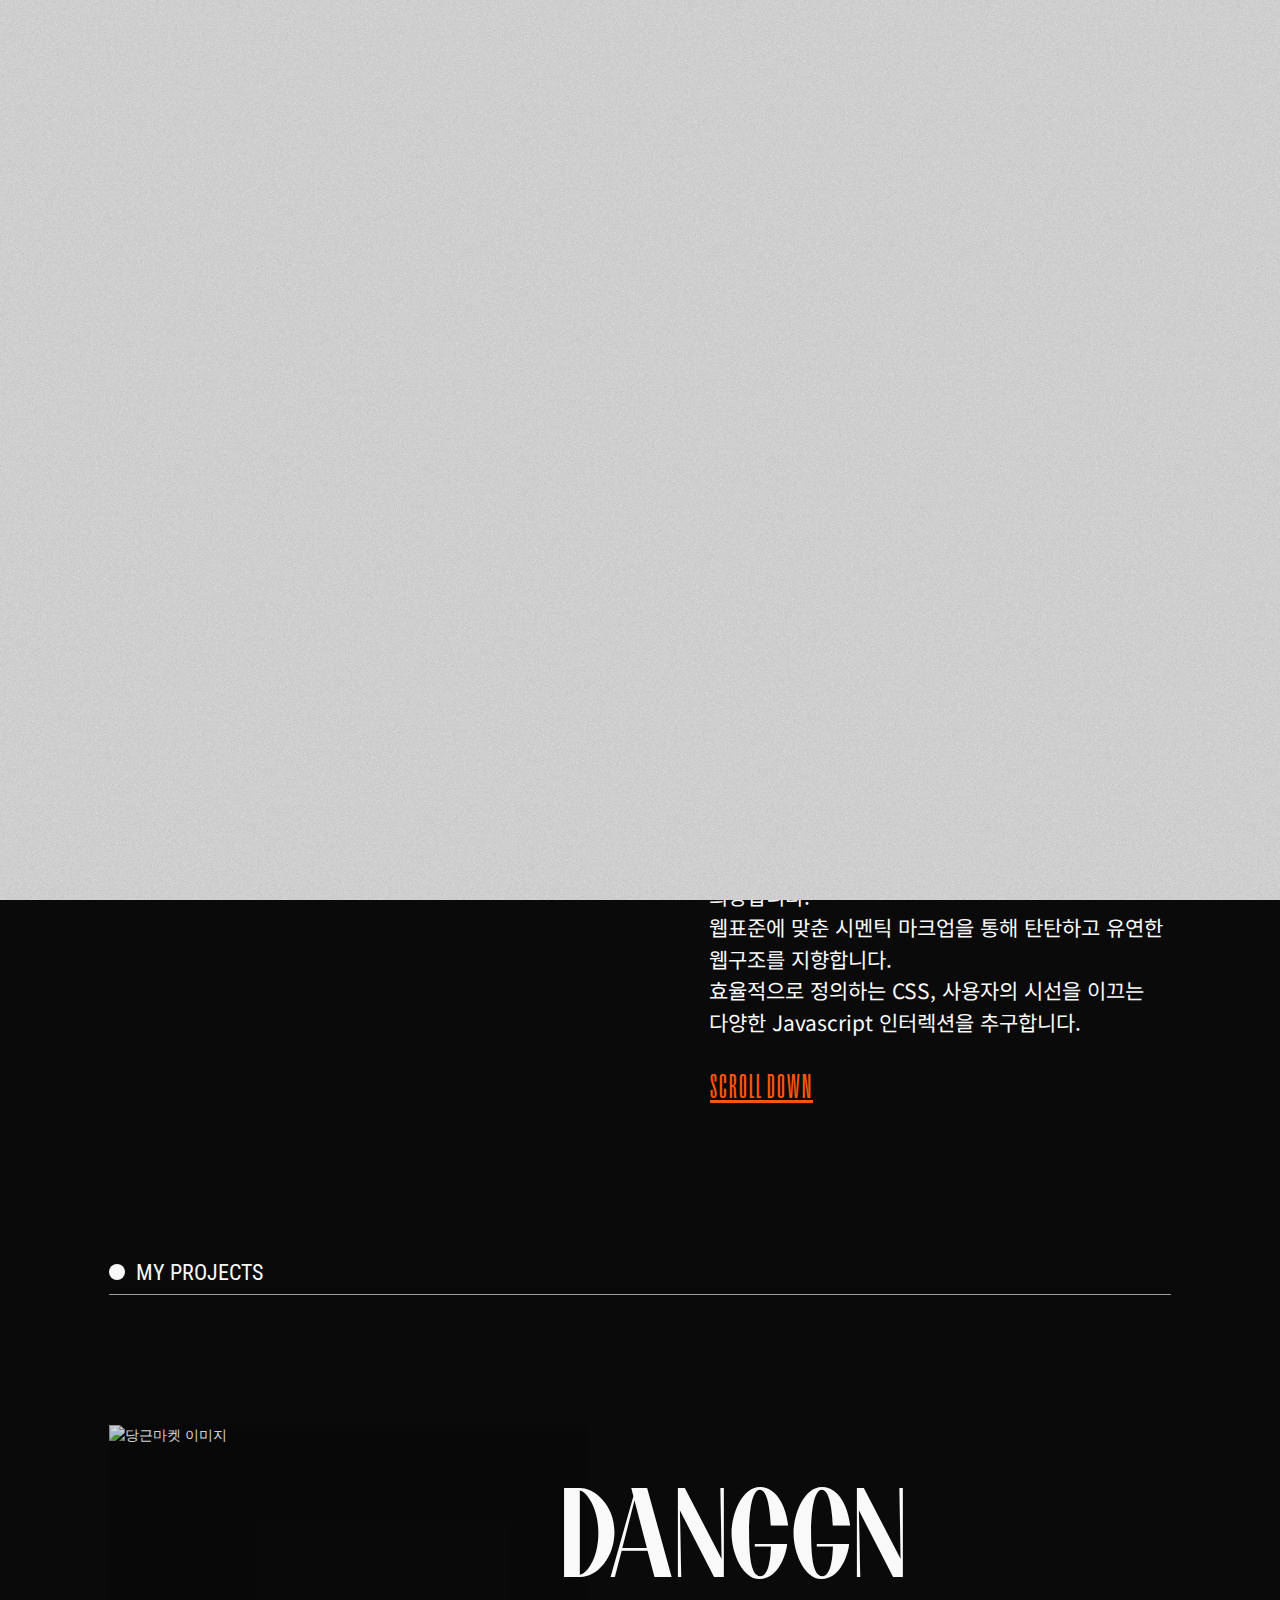
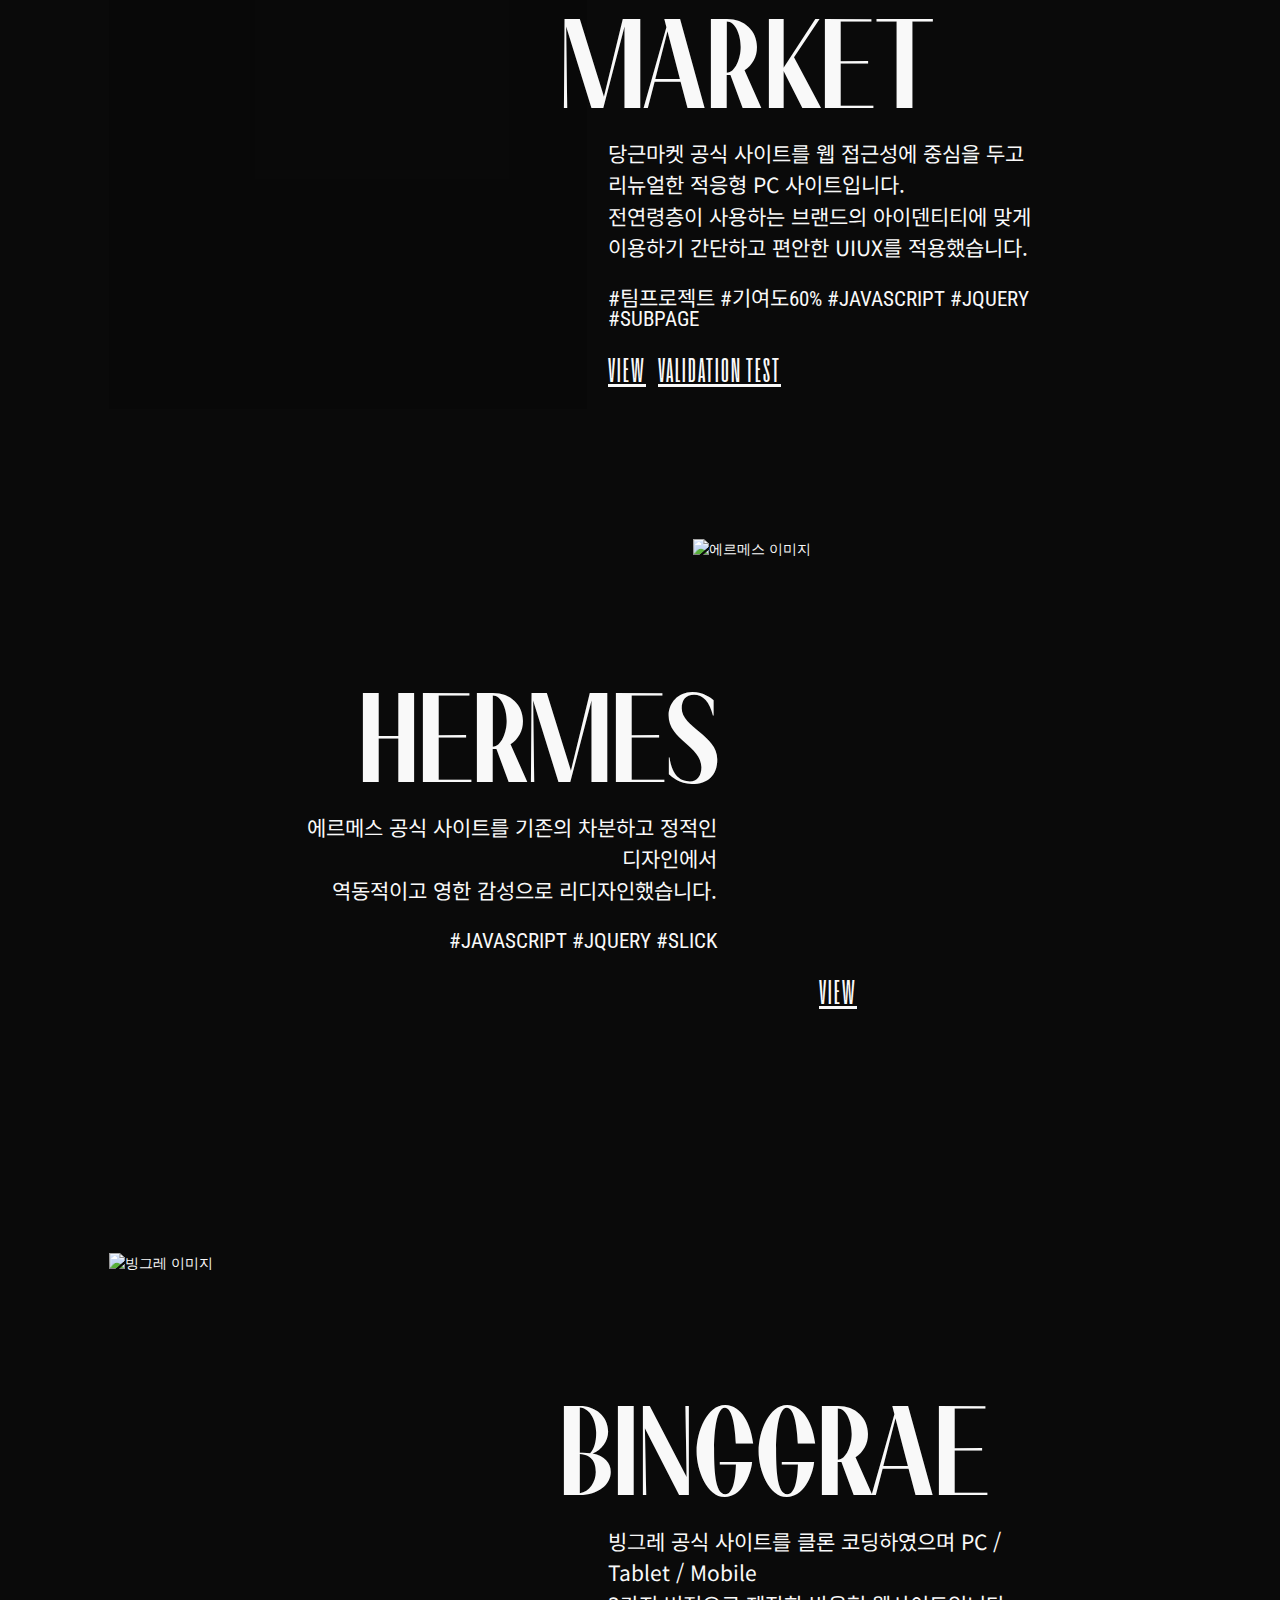
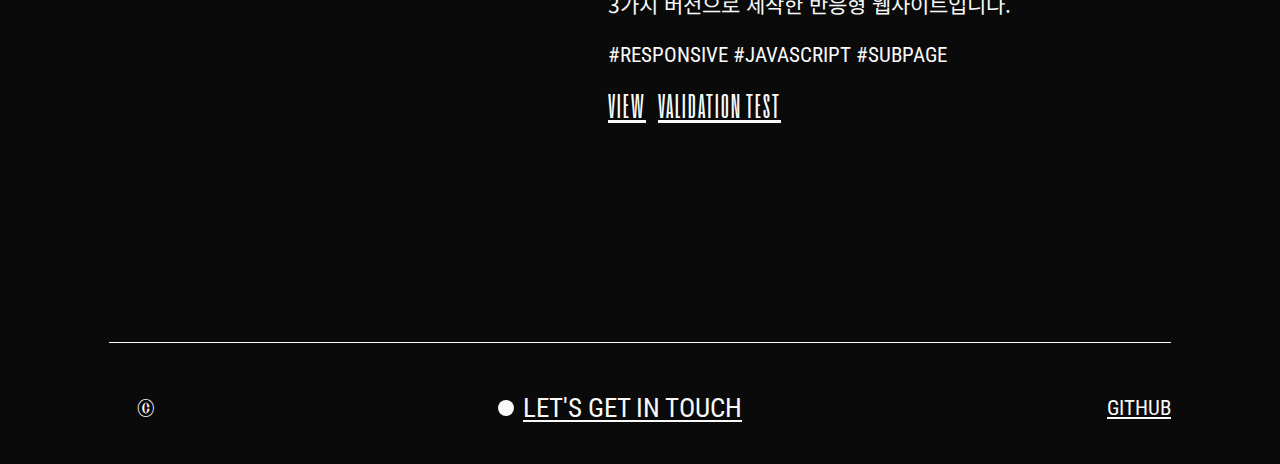
==== commit fab06a99: "Update index.html" ====
--- a/index.html
+++ b/index.html
@@ -1,635 +1,192 @@
 <!DOCTYPE html>
-<html lang="ko" >  <!-- style="overflow-y:hidden !important"-->
+<html lang="ko">
 <head>
-<meta charset="UTF-8">
-<link rel="icon" href="img/heart_3d.png"/>
-<link rel="apple-touch-icon" href="img/heart_3d.png"/>
-<meta name="viewport" content="width=device-width, initial-scale=1.0">
-<title>LOOK FOR ME !</title>
-
-<!-- css -->
-<link rel="stylesheet" href="css/loading.css">
-<link rel="stylesheet" href="css/reset.css">
-<link rel="stylesheet" href="css/index.css">
-
-<!-- script -->
-<script defer src="js/index.js"></script>
-<!-- <script  src="http://code.jquery.com/jquery-latest.min.js"></script> -->
-<!-- <script src="https://code.jquery.com/jquery-3.3.1.min.js"></script> -->
-<script src="https://cdnjs.cloudflare.com/ajax/libs/jquery/3.5.1/jquery.min.js"></script>
-<script src="https://cdnjs.cloudflare.com/ajax/libs/gsap/3.5.1/gsap.min.js"></script>
-<script src="https://cdnjs.cloudflare.com/ajax/libs/gsap/3.5.1/ScrollTrigger.min.js"></script>
-
-<!-- 당근에서 썼던 슬릭 -->
-<script src="https://code.jquery.com/jquery-3.6.0.min.js"></script>
-<link rel="stylesheet" type="text/css" href="https://cdn.jsdelivr.net/npm/slick-carousel@1.8.1/slick/slick.css"/>
-<script type="text/javascript" src="https://cdn.jsdelivr.net/npm/slick-carousel@1.8.1/slick/slick.min.js"></script>
-
-<!-- 버티컬 슬릭 -->
-<!-- <link rel="stylesheet" href="https://cdn.jsdelivr.net/npm/swiper@10/swiper-bundle.min.css" /> -->
-
+  <meta charset="UTF-8" />
+  <meta http-equiv="X-UA-Compatible" content="IE=edge" />
+  <meta name="viewport" content="width=device-width, initial-scale=1.0" />
+  <title>J I S U</title>
+  <!-- Google Fonts - Roboto Condensed -->
+  <link href="https://fonts.googleapis.com/css2?family=Roboto+Condensed&display=swap" rel="stylesheet" />
+  <!-- Google Fonts - Noto Sans KR -->
+  <link href="https://fonts.googleapis.com/css2?family=Noto+Sans+KR:wght@400;500;700&display=swap" rel="stylesheet" />
+  <!-- Swiper -->
+  <link rel="stylesheet" href="https://cdn.jsdelivr.net/npm/swiper@8/swiper-bundle.min.css" />
+  <!-- CSS -->
+  <link rel="stylesheet" href="./assets/css/style.css" />
+  <!-- Favicon -->
+  <link rel="shortcut icon" href="./favicon.jpg" type="image/x-icon" />
 </head>
 <body>
-
-<!-- wrap -->
-<div id="wrap">
-  <!-- <div class="preload">
-    <img src="img/load_bg.png" alt="" >
-  </div> -->
-
-  <!-- 첫번째 구간 (좌->우) -->
-  <div class="section-group section-group--horizontal-left section-group--1">
-    <!-- 1 페이지 -->
-    <section class="section page1" id="home">
-      <!-- <div class="cursor"></div> -->
-      <header id="header">
-        <!-- header_wrap -->
-        <div class="header_wrap">
-          <!-- header_inner -->
-          <div class="header_inner">
-            <!-- 로고 텍스트 -->
-            <h1><a href="index.html">J I S U<span>PORTFOLIO</span></a></h1>
-            
-            <!-- nav -->
-            <span class="menu">
-              <h2 class="menu"><a href="#">전체 메뉴</a></h2>
-            </span>
-
-            <span class="contact"><button>BLAH</button></span>
-          </div>
-          <!-- // header_inner -->
+  <div class="page-load">
+    <div class="title-box">
+      <strong class="title">UI DEVELOPER</strong>
+      <p class="desc"><em class="copyright-symbol">©</em><span class="year"></span> JI SU SUNG</p>
+    </div>
+  </div>
+  <div id="wrapper">
+    <!-- HEADER -->
+    <header id="header">
+      <div class="common-inner">
+        <div class="logo-area">
+          <h1 class="logo"><a href="./index.html"><i class="ico-logo"></i>J I S U</a></h1>
         </div>
-        <!-- // header_wrap -->
-      </header>
-      <!-- // header -->
-
-      <!-- 네비게이션 -->
-      <nav id="nav">
-        <div class="nav_inner">
-          <!-- nav_header -->
-          <div class="nav_header">
-            <div class="btn_close">
-              <button>CLOSE</button>
+        <nav id="gnb">
+          <ul class="gnb-list">
+            <li class="gnb-item" data-menu="about"><a href="#" class="btn-gnb" role="button">goal</a></li>
+            <li class="gnb-item" data-menu="work"><a href="#" class="btn-gnb" role="button">my projects</a></li>
+            <li class="gnb-item" data-menu="footer"><a href="#" class="btn-gnb" role="button">contact</a></li>
+          </ul>
+        </nav>
+      </div>
+    </header>
+    <!-- MAIN -->
+    <main id="main">
+      <div class="common-inner">
+        <!-- visual -->
+        <section id="visual" class="sc-visual">
+          <h2 class="blind">비주얼 영역</h2>
+          <div class="title pc">
+            <div class="row row1">
+              <strong>creative</strong> <span class="txt-small">U I</span>
             </div>
-
-            <div class="nav_logo">
-              <a href="index.html">J I S U<span>PORTFOLIO</span></a>
+            <div class="row row2">
+              <div class="thumb">
+                <img src="./assets/images/content/img01.jpg" alt="타이틀 이미지 01" />
+              </div>
+              <strong>developer</strong>
             </div>
-
-            <div class="icon">
-              <ul>
-                <li><a href="https://github.com/imsjisu" target="_blank">GITHUB</a></li>
-                <li><a href="mailto:wltnsung@gmail.com">EMAIL</a></li>
-              </ul>
+            <div class="row row3">
+              <span class="txt-small">i'm</span> <strong>ready</strong>
+              <div class="thumb">
+                <img src="./assets/images/content/img02.jpg" alt="타이틀 이미지 02" />
+              </div>
             </div>
           </div>
-          <!-- // nav_header -->
-
-          <!-- nav_list -->
-          <div class="nav_list">
-            <ul>
-              <li><a href="index.html">HOME</a></li>
-              <li><a href="page3.html">WORK-PIECE</a></li>
-              <li><a>KEYWORD</a></li>
-              <li><a>GET IN TOUCH</a></li>
-            </ul>
-          </div>
-          <!-- // nav_list -->
-
-          <!-- nav_foot -->
-          <div class="nav_foot">
-            <div class="nav_profile">
-              <ul>
-                <li>Seoul, Korea</li>
-                <li><a href="mailto:wltnsung@gmail.com">wltnsung@gmail.com</a></li>
-                <li>© 2023. Sung Ji Su Co. all rights reserved.</li>
-              </ul>
-              <span>Thank you for your visit!</span>
+          <div class="title mobile">
+            <div class="row row1">
+              <strong>creative</strong>
+              <strong>web</strong>
+            </div>
+            <div class="row row2">
+              <strong>publisher</strong>
+              <strong>i'm ready</strong>
             </div>
           </div>
-          <!-- // nav_foot -->
-        </div>
-      </nav>
+        </section>
+        <!-- about -->
+        <section id="about" class="sc-about">
+          <h2 class="blind">소개 영역</h2>
+          <div class="about-content">
+            <p class="desc ko">
+              GOAL<br />
+              누구에게나 동등하고 차별 없는 사용자 경험을 희망합니다.<br />
+              웹표준에 맞춘 시멘틱 마크업을 통해 탄탄하고 유연한 웹구조를 지향합니다.<br />
+              효율적으로 정의하는 CSS, 사용자의 시선을 이끄는 <br />다양한 Javascript 인터렉션을 추구합니다.
+            </p>
+            <a href="#" class="btn-scroll btn" role="button">scroll down</a>
+          </div>
+        </section>
+        <!-- work -->
+        <section id="work" class="sc-work">
+          <h2 class="sc-title">my projects</h2>
+          <ul class="work-list">
+            <li class="work-item">
+              <div class="thumb-box thumb-dim">
+                <img src="./assets/images/content/danggn.png" alt="당근마켓 이미지" />
+              </div>
+              <div class="info-box">
+                <h3 class="title">DANGGN MARKET</h3>
+                <p class="desc ko">
+                  당근마켓 공식 사이트를 웹 접근성에 중심을 두고 리뉴얼한 적응형 PC 사이트입니다.<br />
+                  전연령층이 사용하는 브랜드의 아이덴티티에 맞게<br />
+                  이용하기 간단하고 편안한 UIUX를 적용했습니다.
+                </p>
+                <div class="keyword-wrap">
+                  <span class="keyword">#팀프로젝트 </span>
+                  <span class="keyword">#기여도60% </span>
+                  <span class="keyword">#JAVASCRIPT </span>
+                  <span class="keyword">#JQUERY </span>
+                  <span class="keyword">#SUBPAGE</span>
+                </div>
+                <div class="link-more-wrap">
+                  <a href="https://jiyxxn.github.io/daangn/index.html" target="_blank" class="link-more btn">view</a>
+                  <a href="#" class="link-more btn">validation test</a>
+                  <img src="assets/images/content/dg_vali.png" class="vali_img" alt="당근마켓 웹표준 테스트 결과 이미지" width="600">
+                </div>
+              </div>
+            </li>
 
-      <!-- mian 텍스트 부분 -->
-      <div class="main_txt">
-        <span>Scroll and</span>
-        <span>Look at the right!</span>
-        <div class="video">
-          <video preload="auto" autoplay loop muted>
-            <source src="video/nucleate-hero.mp4">
-          </video>
-          <div class="title">
-            <h2>
-              <span>STEADILY<br /></span>
-              <span>FULL GROWING<br /></span>
-              <span>WEB DEVELOPER</span>
-            </h2>
+            <li class="work-item">
+              <div class="thumb-box">
+                <img src="./assets/images/content/hermes.png" alt="에르메스 이미지" />
+              </div>
+              <div class="info-box">
+                <h3 class="title">HERMES</h3>
+                <p class="desc ko">
+                  에르메스 공식 사이트를 기존의 차분하고 정적인 디자인에서<br />
+                  역동적이고 영한 감성으로 리디자인했습니다.
+                </p>
+                <div class="keyword-wrap">
+                  <span class="keyword">#JAVASCRIPT</span>
+                  <span class="keyword">#JQUERY</span>
+                  <span class="keyword">#SLICK</span>
+                </div>
+                <div class="link-more-wrap">
+                  <a href="https://imsjisu.github.io/hermes/" target="_blank" class="link-more btn">view</a>
+                </div>
+              </div>
+            </li>
+
+            <li class="work-item">
+              <div class="thumb-box">
+                <img src="./assets/images/content/binggrae_crop.png" alt="빙그레 이미지" />
+              </div>
+              <div class="info-box">
+                <h3 class="title">BINGGRAE</h3>
+                <p class="desc ko">
+                  빙그레 공식 사이트를 클론 코딩하였으며 PC / Tablet / Mobile<br />3가지 버전으로 제작한 반응형 웹사이트입니다.
+                </p>
+                <div class="keyword-wrap">
+                  <span class="keyword">#RESPONSIVE</span>
+                  <span class="keyword">#JAVASCRIPT</span>
+                  <span class="keyword">#SUBPAGE</span>
+                </div>
+                <div class="link-more-wrap">
+                  <a href="https://imsjisu.github.io/binggrae/" target="_blank" class="link-more btn">view</a>
+                  <a href="#" class="link-more btn">validation test</a>
+                  <img src="assets/images/content/dg_vali.png" class="vali_img" alt="빙그레 웹표준 테스트 결과 이미지" width="600">
+                </div>
+              </div>
+            </li>
+          </ul>
+        </section>
+      </div>
+    </main>
+
+    <!-- FOOTER -->
+    <footer id="footer">
+      <div class="common-inner">
+        <div class="group-row">
+          <p class="copyright"><i class="ico-logo"></i> <em class="copyright-symbol">©</em> <span class="year"></span>
+          </p>
+          <a href="mailto:wltnsung@gmail.com" class="link-contact btn">let's get in touch</a>
+          <div class="social-area">
+            <a href="https://github.com/imsjisu" target="_blank" class="link-social btn"><span>github</span></a>
           </div>
         </div>
       </div>
-      <!-- // mian 텍스트 부분 -->
-    </section>
-    <!-- // 1 페이지 -->
-
-    <!-- 2 페이지 -->
-    <section class="section page2">
-      <p class="txt">
-        <span>Hope</span>
-        <span>an</span>
-        <span>equal</span><br />
-        <span>and</span>
-        <span>non-</span>
-        <span>discriminatory</span><br />
-        <span>user</span>
-        <span>experience</span><br />
-        <span>for</span>
-        <span>everyone.</span>
-      </p>
-      <ul id="txt_wrapp" class="txt_wrap">
-        <li>누구에게나 동등하고 차별 없는 사용자 경험을 희망합니다.<br /></li>
-        <li>웹표준에 맞춘 시멘틱 마크업을 통해 탄탄하고 유연한 웹구조를 지향합니다.<br /></li>
-        <li>효율적으로 정의하는 CSS, 사용자의 시선을 이끄는 다양한 Javascript 인터렉션을 추구합니다.</li>
-      </ul>
-    </section>
-    <!-- // 2 페이지 -->
-    
-    <!-- 3 페이지 -->
-    <section class="section page3">
-      <!-- page3_inner 전체 -->
-      <div class="page3_inner">
-        <div class="line">
-          <div class="inner_title">WORK-PIECE</div>
-        </div>
-
-        <!-- 컨텐츠 기차 -->
-        <div class="pj_train">
-
-          <!-- 당근마켓 전체 -->
-          <div class="danggn">
-            <!-- 당근마켓 이너 전체 -->
-            <div class="pj_inner">
-              <div class="pj_title">
-                <h3>Danggn Market</h3>
-                <span>당근마켓 공식 사이트 리뉴얼</span>
-              </div>
-
-              <!-- 당근마켓 컨텐츠 전체 -->
-              <div class="pj_content">
-                <img src="img/dg_mockup.png" alt="당근마켓 목업">
-
-                <!-- 우측 텍스트 전체 -->
-                <div class="pj_txt">
-                  <h4>당근마켓</h4>
-                  
-                  <div class="pj_detail">
-                    <!-- 타입 ~ 디스크립션 -->
-                    <ul>
-                      <li>
-                        <dl>
-                          <dt>Type</dt>
-                          <dd>팀 프로젝트 (기여도 : 50%)</dd>
-                        </dl>
-                      </li>
-
-                      <li>
-                        <dl>
-                          <dt>Description</dt>
-                          <dd><strong>· </strong>기존 사이트의 정적인 레이아웃과 UI/UX 개선 제안
-                          <dd><strong>· </strong>브랜드 아이덴티티를 살리고 다양한 연령층의 접근성 고려
-                          <dd><strong>· </strong>웹표준, 웹접근성 준수
-                          <dd><strong>· </strong>1920px 적응형 웹페이지
-                          </dd>
-                        </dl>
-                      </li>
-                    </ul>
-                    <!-- // 타입 ~ 디스크립션 -->
-                  </div>
-
-                  <div class="pj_btn">
-                    <ul>
-                      <li><a href="https://jiyxxn.github.io/daangn/index.html" target="_blank">VIEW</a></li>
-                      <li><a href="#">VALIDATION TEST</a></li>
-                    </ul>
-                  </div>
-
-                </div>
-                <!-- // 우측 텍스트 전체 -->
-
-              </div>
-              <!-- // 당근마켓 컨텐츠 전체 -->
-            </div>
-            <!-- // 당근마켓 이너 전체 -->
-          </div>
-          <!-- // 당근마켓 전체 -->
-
-          <!-- 에르메스 전체 -->
-          <div class="hermes">
-            <!-- 에르메스 이너 전체 -->
-            <div class="pj_inner">
-              <div class="pj_title">
-                <h3>Hermes</h3>
-                <span>에르메스 공식 사이트 리뉴얼</span>
-              </div>
-
-              <!-- 에르메스 컨텐츠 전체 -->
-              <div class="pj_content">
-                <img src="img/hr_mockup.png" alt="에르메스 목업">
-
-                <!-- 우측 우측 텍스트 전체 -->
-                <div class="pj_txt">
-                  <h4>에르메스</h4>
-                  
-                  <div class="pj_detail">
-                    <!-- 타입 ~ 디스크립션 -->
-                    <ul>
-                      <li>
-                        <dl>
-                          <dt>Type</dt>
-                          <dd>개인 프로젝트 (기여도 : 100%)</dd>
-                        </dl>
-                      </li>
-
-                      <li>
-                        <dl>
-                          <dt>Description</dt>
-                          <dd><strong>· </strong>하이엔드 명품 브랜드인 에르메스의
-                          <dd>오랜 전통과 장인정신에 포인트를 둔 리뉴얼
-                          <dd><strong>· </strong>반응형 웹페이지 (PC, Mobile)
-                          </dd>
-                        </dl>
-                      </li>
-                    </ul>
-                    <!-- // 타입 ~ 디스크립션 -->
-                  </div>
-
-                  <div class="pj_btn">
-                    <ul>
-                      <li><a href="#">VIEW</a></li>
-                      <!-- <li><a href="#">VALIDATION TEST</a></li> -->
-                    </ul>
-                  </div>
-
-                </div>
-                <!-- // 우측 텍스트 전체 -->
-
-              </div>
-              <!-- // 에르메스 컨텐츠 전체 -->
-            </div>
-            <!-- // 에르메스 이너 전체 -->
-          </div>
-          <!-- // 에르메스 전체 -->
-
-          <!-- 빙그레 전체 -->
-          <div class="binggrae">
-            <!-- 빙그레 이너 전체 -->
-            <div class="pj_inner">
-              <div class="pj_title">
-                <h3>Binggrae</h3>
-                <span>빙그레 공식 사이트 클론코딩</span>
-              </div>
-
-              <!-- 빙그레 컨텐츠 전체 -->
-              <div class="pj_content">
-                <img src="img/bg_mockup.png" alt="빙그레 목업">
-
-                <!-- 우측 우측 텍스트 전체 -->
-                <div class="pj_txt">
-                  <h4>빙그레</h4>
-                  
-                  <div class="pj_detail">
-                    <!-- 타입 ~ 디스크립션 -->
-                    <ul>
-                      <li>
-                        <dl>
-                          <dt>Type</dt>
-                          <dd>개인 프로젝트 (기여도 : 100%)</dd>
-                        </dl>
-                      </li>
-
-                      <li>
-                        <dl>
-                          <dt>Description</dt>
-                          <dd><strong>· </strong>메인, 투자정보, 고객센터 페이지 클론코딩
-                          <dd><strong>· </strong>웹표준, 웹접근성 준수
-                          <dd><strong>· </strong>반응형 웹페이지 (PC, Tablet, Mobile)
-                          </dd>
-                        </dl>
-                      </li>
-                    </ul>
-                    <!-- // 타입 ~ 디스크립션 -->
-                  </div>
-
-                  <div class="pj_btn">
-                    <ul>
-                      <li><a href="https://imsjisu.github.io/binggrae/" target="_blank">VIEW</a></li>
-                      <li><a href="#">VALIDATION TEST</a></li>
-                    </ul>
-                  </div>
-
-                </div>
-                <!-- // 우측 텍스트 전체 -->
-
-              </div>
-              <!-- // 빙그레 컨텐츠 전체 -->
-            </div>
-            <!-- // 빙그레 이너 전체 -->
-
-            <!-- 웹접근성 검사 -->
-            <div class="btn_vali_close"><button>웹접근성 검사 닫기</button></div>
-            <div class="binggrae_vali">
-              <img src="img/bg_vali_01.png" alt="빙그레 웹접근성 검사 이미지 1">
-              <img src="img/bg_vali_02.png" alt="빙그레 웹접근성 검사 이미지 2">
-              <img src="img/bg_vali_03.png" alt="빙그레 웹접근성 검사 이미지 3">
-            </div>
-          </div>
-          <!-- // 웹접근성 검사 -->
-          <!-- // 빙그레 전체 -->
-
-          <!-- 랄프로렌 전체 -->
-          <div class="ralph">
-            <!-- 랄프로렌 이너 전체 -->
-            <div class="pj_inner">
-              <div class="pj_title">
-                <h3>Ralph Lauren</h3>
-                <span>랄프로렌 공식 앱 디자인</span>
-              </div>
-
-              <!-- 랄프로렌 컨텐츠 전체 -->
-              <div class="pj_content">
-                <img src="img/rl_mockup2.png" alt="랄프로렌 목업">
-
-                <!-- 우측 우측 텍스트 전체 -->
-                <div class="pj_txt">
-                  <h4>랄프로렌</h4>
-                  
-                  <div class="pj_detail">
-                    <!-- 타입 ~ 디스크립션 -->
-                    <ul>
-                      <li>
-                        <dl>
-                          <dt>Type</dt>
-                          <dd>개인 프로젝트 (기여도 : 100%)</dd>
-                        </dl>
-                      </li>
-
-                      <li>
-                        <dl>
-                          <dt>Description</dt>
-                          <dd><strong>· </strong>(디자인 완료 시 작성 예정)
-                          </dd>
-                        </dl>
-                      </li>
-                    </ul>
-                    <!-- // 타입 ~ 디스크립션 -->
-                  </div>
-
-                  <div class="pj_btn">
-                    <ul>
-                      <li><a href="#">DESIGN VIEW</a></li>
-                    </ul>
-                  </div>
-
-                </div>
-                <!-- // 우측 텍스트 전체 -->
-
-              </div>
-              <!-- // 랄프로렌 컨텐츠 전체 -->
-            </div>
-            <!-- // 랄프로렌 이너 전체 -->
-          </div>
-          <!-- // 랄프로렌 전체 -->
-
-
-
-        </div>
-        <!-- // 컨텐츠 기차 -->
-
-        <!-- 페이지네이션 -->
-        <ul class="pagination">
-          <li><button></button></li>
-          <li><button></button></li>
-          <li><button></button></li>
-          <li><button></button></li>
-        </ul>
-
-      </div>
-      <!-- // page3_inner 전체 -->
-    </section>
-
-    <!-- 4 페이지 -->
-    <!-- <section class="section page4"></section> -->
-
-    <!-- 5 페이지 -->
-    <section class="section page5">
-
-      <div class="page5_inner">
-        <div class="line">
-          <div class="inner_title">KEYWORD</div>
-        </div>
-        <div class="keywords">
-          <span class="on"><button>HTML</button>
-            <div class="inner">
-              <p>웹표준에 맞는 시멘틱 마크업을<br />
-                통해 탄탄한 웹구조를 설계합니다.</p>
-            </div>
-          </span>
-          <span><button>FIGMA</button>
-            <div class="inner">
-              <p>컴포넌트, 프로토타입을 활용하여<br />
-                UI&#47;UX를 디자인 합니다.</p>
-            </div>
-          </span>
-          <span><button>COMMUNICATION</button>
-            <div class="inner">
-              <p>업무 시 구성원간의<br />
-                소통을 중시합니다.</p>
-            </div>
-          </span>
-          <span><button>INTERACTION</button>
-            <div class="inner">
-              <p>사용자와의 상호작용을 고려하여<br />
-                적절한 동적효과를 적용합니다.</p>
-            </div>
-          </span>
-          <span><button>ILLUSTRATOR</button>
-            <div class="inner">
-              <p>로고, 아이콘 제작 등<br />
-                벡터 이미지를 작업합니다.</p>
-            </div>
-          </span>
-          <span><button>RESPONSIBILITY</button>
-            <div class="inner">
-              <p>좋아하는 일이라면 포기하지 않고<br />
-                끝까지 책임지기 위해 노력합니다.</p>
-            </div>
-          </span>
-          <span><button>PHOTOSHOP</button>
-            <div class="inner">
-              <p>사진 합성 및 보정, 이미지의 편집과<br />
-                다양한 툴을 활용한 작업을 합니다.</p>
-            </div>
-          </span>
-          <span><button>CSS</button>
-            <div class="inner">
-              <p>디자인 요소를 배치하고<br />
-                미디어쿼리를 이용한 반응형<br />
-                웹페이지를 제작합니다.</p>
-            </div>
-          </span>
-          <span><button>JQUERY</button>
-            <div class="inner">
-              <p>라이브러리를 활용하여<br />
-                다양한 동적효과를 적용합니다.</p>
-            </div>
-          </span>
-          <span><button>JAVASCRIPT</button>
-            <div class="inner">
-              <p>바닐라 자바스크립트를 활용하여<br />
-                동적효과를 적용합니다.</p>
-            </div>
-          </span>
-        </div>
-      </div>
-    </section>
+    </footer>
+    <div class="cursor">
+      <i class="cursor-pointer"></i>
+    </div>
+    <figure class="overlay"></figure>
   </div>
-
-
-  <!-- 두번째 구간 (상->하) -->
-  <div class="section-group section-group--vertical-up section-group--2">
-    <section class="section page6">
-      <div class="container">
-        <div class="video">
-          <video preload="auto" autoplay loop muted>
-            <source src="video/nucleate-hero.mp4">
-          </video>
-        </div>
-        <div class="page6_inner">
-          <h4>LET'S GET IN TOUCH!</h4>
-          <div class="contact_info">
-            <!-- profile -->
-            <div class="profile">
-              <ul>
-                <li>
-                  <dl>
-                    <dt>NAME</dt>
-                    <dd>성지수</dd>
-                  </dl>
-                </li>
-                <li>
-                  <dl>
-                    <dt>EXPERIENCE</dt>
-                    <dd>쿠팡&#40;주&#41;<br /><span>&#40;2017. 08 - 2022. 09&#41;</span></dd>
-                  </dl>
-                </li>
-              </ul>
-              <ul>
-                <li>
-                  <dl>
-                    <dt>BIRTH</dt>
-                    <dd>1992. 08. 14</dd>
-                  </dl>
-                </li>
-                <li>
-                  <dl>
-                    <dt>EDUCATION</dt>
-                    <dd>스마트 웹콘텐츠 UI&#47;UX 디자인 &amp; 프론트엔드 과정 수료<br /><span>&#40;2023. 02 - 2023. 08&#41;</span></dd>
-                  </dl>
-                </li>
-              </ul>
-    
-              <!-- 메일버튼 -->
-              <div class="email">
-                <a href="mailto:wltnsung@gmail.com" >Click to send email!</a>
-                <div class="email_bg"></div>
-              </div>
-    
-              <!-- // 메일버튼 -->
-            </div>
-            <!-- // profile -->
-    
-            <!-- copyright -->
-            <div class="copyright">
-              <p>© 2023. Sung Ji Su Co. all rights reserved.</p>
-            </div>
-            <!-- // copyright -->
-    
-          </div>
-        </div>
-      </div>
-    </section>
-  </div>
-
-
-  <!-- 세번째 구간 (좌->우) -->
-  <!-- <div class="section-group section-group--horizontal-left section-group--3">
-    <section class="section section--16">섹션16</section>
-  </div> -->
-
-
-</div>
-
-<!-- <script src="https://cdn.jsdelivr.net/npm/swiper@10/swiper-bundle.min.js"></script> -->
-
-<!-- script -->
-<script>
-// $(window).load(function() {
-//   $('.preload').delay('3000').fadeOut();
-// });
-
-
-gsap.registerPlugin(ScrollTrigger);
-
-function SectionGroup__init() {
-  // $('.section-group--horizontal-right').each(function(index, node) {
-  //   var $group = $(node);
-  //   var $section = $group.find(' > .div');
-
-  //   gsap.to($section, {
-  //     xPercent: 100 * ($section.length - 1),
-  //     ease: "none",
-  //     scrollTrigger: {
-  //       trigger: $group,
-  //       start: "top top",
-  //       end: "+=" + ($section.length - 1) + "00%",
-  //       pin: true,
-  //       scrub: true,
-  //       // markers: true
-  //     }
-  //   });
-  // });
-
-  $('.section-group--horizontal-left').each(function(index, node) {
-    var $group = $(node);
-    var $section = $group.find(' > .section');
-
-    gsap.to($section, {
-      xPercent: -100 * ($section.length - 1),
-      ease: 'none',
-      scrollTrigger: {
-        trigger: $group,
-        start: "top top",
-        end: "+=" + ($section.length - 1) + "00%",
-        pin: true,
-        scrub: true,
-        // markers: true
-      }
-    });
-  });
-
-}
-SectionGroup__init();
-
-// var swiper = new Swiper(".pj_train", {
-//   direction: "vertical",
-//   pagination: {
-//     el: ".pagination",
-//     clickable: true,
-//   },
-// });
-
-
-</script>
-
+  
+  <!-- JS -->
+  <script src="https://code.jquery.com/jquery-3.6.0.min.js"></script>
+  <script src="https://cdn.jsdelivr.net/npm/swiper@8/swiper-bundle.min.js"></script>
+  <script src="https://cdnjs.cloudflare.com/ajax/libs/gsap/3.10.4/gsap.min.js"></script>
+  <script src="https://cdnjs.cloudflare.com/ajax/libs/gsap/3.10.4/ScrollTrigger.min.js"></script>
+  <script defer src="./assets/js/custom.js"></script>
 </body>
 </html>
--- a/assets/css/style.css
+++ b/assets/css/style.css
@@ -0,0 +1,374 @@
+/* http://meyerweb.com/eric/tools/css/reset/ 
+   v2.0 | 20110126
+   License: none (public domain)
+*/
+html, body, div, span, applet, object, iframe, h1, h2, h3, h4, h5, h6, p, blockquote, pre, a, abbr, acronym, address, big, cite, code, del, dfn, em, img, ins, kbd, q, s, samp, small, strike, strong, sub, sup, tt, var, b, u, i, center, dl, dt, dd, ol, ul, li, fieldset, form, label, legend, table, caption, tbody, tfoot, thead, tr, th, td, article, aside, canvas, details, embed, figure, figcaption, footer, header, hgroup, menu, nav, output, ruby, section, summary, time, mark, audio, video { margin: 0; padding: 0; border: 0; font-size: 100%; font: inherit; vertical-align: baseline; }
+
+/* HTML5 display-role reset for older browsers */
+article, aside, details, figcaption, figure, footer, header, hgroup, menu, nav, section { display: block; }
+
+body { line-height: 1; }
+
+ol, ul { list-style: none; }
+
+blockquote, q { quotes: none; }
+
+blockquote:before, blockquote:after, q:before, q:after { content: ''; content: none; }
+
+table { border-collapse: collapse; border-spacing: 0; }
+
+a { text-decoration: none; color: inherit; }
+
+img { max-width: 100%; vertical-align: top; }
+
+input, select, button { font: inherit; color: inherit; -webkit-appearance: none; border: 0; background: transparent; }
+
+* { -webkit-box-sizing: border-box; box-sizing: border-box; }
+
+html { scrollbar-width: none; height: 100%; }
+
+body { min-height: 100%; display: -webkit-box; display: -ms-flexbox; display: flex; -webkit-box-pack: center; -ms-flex-pack: center; justify-content: center; -webkit-box-align: center; -ms-flex-align: center; align-items: center; -ms-flex-wrap: nowrap; flex-wrap: nowrap; background-color: #0a0a0a; }
+
+html, body { overflow-x: hidden; }
+
+::-webkit-scrollbar { display: none; }
+
+::-moz-selection { background-color: #1F1F1F; color: #fd550e; }
+
+::selection { background-color: #1F1F1F; color: #fd550e; }
+
+#wrapper { position: relative; min-width: 320px; min-height: 100vh; }
+
+/* skip-nav */
+#skip-nav { position: relative; z-index: 100; }
+
+#skip-nav a { position: absolute; top: -30px; left: 0; width: 300px; background: #333; text-align: center; padding: 2px 6px 0 0; font-size: 13px; line-height: 26px; color: #fff; white-space: nowrap; }
+
+#skip-nav a:focus { top: 0; }
+
+.blind { position: absolute; width: 1px; height: 1px; margin: -1px; overflow: hidden; clip: rect(0 0 0 0); }
+
+i[class^="ico-"], i[class*="ico-"] { display: inline-block; vertical-align: top; background-repeat: no-repeat; }
+
+div[class*="inner"] { position: relative; margin: 0 auto; }
+
+.common-inner { padding-left: 3.75em; padding-right: 3.75em; }
+
+@media (min-width: 1920px) { .common-inner { padding-left: 7.5em; padding-right: 7.5em; } }
+
+@media (max-width: 991px) { .common-inner { padding-left: 2em; padding-right: 2em; } }
+
+@media (max-width: 640px) { .common-inner { padding-left: 1.5em; padding-right: 1.5em; } }
+
+@media (max-width: 479px) { .common-inner { padding-left: 1em; padding-right: 1em; } }
+
+.ico-logo { width: 20px; height: 20px; margin-right: 0.3em; background-image: url("../images/icon/logo.svg"); background-position: center; background-size: cover; }
+
+.ico-circle { width: 16px; height: 16px; margin-right: 0.5em; border-radius: 50%; background-color: #f9f9f9; }
+
+.thumb-dim { position: relative; }
+
+.thumb-dim::after { content: ''; position: absolute; top: 0; left: 0; right: 0; bottom: 0; background: rgba(0, 0, 0, 0.15); }
+
+@font-face { font-family: 'Rl unno'; src: url("../fonts/620f81bdb9818ebf45d1bc13_RL-Unno-Regular.woff2") format("woff2"); font-weight: 400; font-style: normal; font-display: swap; }
+
+@font-face { font-family: 'Pprightgrotesk'; src: url("../fonts/620f8207ff706fc9d242727f_PPRightGrotesk-TallRegular.woff2") format("woff2"); font-weight: 400; font-style: normal; font-display: swap; }
+
+html { font-family: sans-serif; -ms-text-size-adjust: 100%; -webkit-text-size-adjust: 100%; }
+
+body { font-family: Arial, sans-serif; font-size: 14px; font-weight: 400; line-height: 20px; letter-spacing: 0; color: #f9f9f9; word-break: keep-all; }
+
+.ko { font-family: 'Noto Sans KR', sans-serif; line-height: 1.5em; }
+
+.copyright-symbol { font-family: 'Rl unno', sans-serif; }
+
+#header { position: fixed; left: 0; top: 0; width: 100%; text-align: center; z-index: 9; }
+
+#header .common-inner { display: -webkit-box; display: -ms-flexbox; display: flex; -webkit-box-pack: justify; -ms-flex-pack: justify; justify-content: space-between; -webkit-box-align: center; -ms-flex-align: center; align-items: center; padding-top: 3.5em; padding-bottom: 3em; }
+
+@media (max-width: 479px) { #header .common-inner { padding-top: 2.5em; padding-bottom: 1em; } }
+
+#header .logo a { display: -webkit-box; display: -ms-flexbox; display: flex; -webkit-box-align: center; -ms-flex-align: center; align-items: center; font-family: Pprightgrotesk, sans-serif; font-size: 1.87em; font-weight: 400; line-height: 1em; color: #f9f9f9; letter-spacing: 1.5px; text-transform: uppercase; }
+
+@media (max-width: 479px) { #header .logo a { font-size: 1.6em; } }
+
+#gnb .gnb-list { display: -webkit-box; display: -ms-flexbox; display: flex; -webkit-box-pack: justify; -ms-flex-pack: justify; justify-content: space-between; -webkit-box-align: center; -ms-flex-align: center; align-items: center; }
+
+#gnb .gnb-item + .gnb-item { margin-left: 2.5em; }
+
+@media (max-width: 479px) { #gnb .gnb-item + .gnb-item { margin-left: 1.5em; } }
+
+#gnb .btn-gnb { position: relative; display: block; font-family: 'Roboto Condensed', sans-serif; font-size: 1.25em; line-height: 1em; color: #f9f9f9; text-transform: uppercase; -webkit-transition: .3s; transition: .3s; }
+
+@media (max-width: 479px) { #gnb .btn-gnb { font-size: 1em; } }
+
+#gnb .btn-gnb::before { content: ''; position: absolute; left: 0; bottom: -3px; width: 100%; height: 2px; background: #f9f9f9; -webkit-transform: scaleX(0); transform: scaleX(0); -webkit-transform-origin: right; transform-origin: right; -webkit-transition: -webkit-transform .4s; transition: -webkit-transform .4s; transition: transform .4s; transition: transform .4s, -webkit-transform .4s; }
+
+#gnb .btn-gnb:hover::before { -webkit-transform: scaleX(1); transform: scaleX(1); -webkit-transform-origin: left; transform-origin: left; }
+
+#footer { margin-top: 7.5em; }
+
+@media (max-width: 479px) { #footer .common-inner { padding: 0 1em; } }
+
+#footer .group-row { display: -webkit-box; display: -ms-flexbox; display: flex; -webkit-box-pack: justify; -ms-flex-pack: justify; justify-content: space-between; padding-top: 3.75em; padding-bottom: 3em; border-top: 1px solid #f9f9f9; }
+
+@media (min-width: 1920px) { #footer .group-row { border-top: 0.3px solid rgba(249, 249, 249, 0.66); } }
+
+@media (max-width: 479px) { #footer .group-row { -webkit-box-orient: vertical; -webkit-box-direction: normal; -ms-flex-direction: column; flex-direction: column; -webkit-box-align: start; -ms-flex-align: start; align-items: flex-start; } }
+
+#footer .copyright { display: -webkit-box; display: -ms-flexbox; display: flex; -webkit-box-align: center; -ms-flex-align: center; align-items: center; font-family: Pprightgrotesk, sans-serif; font-size: 1.87em; font-weight: 400; line-height: 1em; color: #f9f9f9; letter-spacing: 1px; text-transform: uppercase; }
+
+@media (max-width: 479px) { #footer .copyright { -webkit-box-ordinal-group: 4; -ms-flex-order: 3; order: 3; } }
+
+@media (max-width: 640px) { #footer .copyright { font-size: 1.5em; } }
+
+#footer .copyright-symbol { margin-right: 2px; }
+
+#footer .btn { font-family: 'Roboto Condensed', sans-serif; font-size: 1.5em; font-weight: 400; letter-spacing: normal; }
+
+@media (max-width: 640px) { #footer .btn { font-size: 1.3em; } }
+
+#footer .btn::after { height: 2px; bottom: 0; }
+
+#footer .link-contact { position: relative; font-size: 1.9em;}
+
+@media (max-width: 479px) { #footer .link-contact { margin-bottom: 25px; } }
+
+#footer .link-contact::before { content: ''; display: inline-block; width: 16px; height: 16px; margin-right: 0.5em; border-radius: 50%; background-color: #f9f9f9; position: absolute; left: -25px; top: 50%; -webkit-transform: translateY(-50%); transform: translateY(-50%); }
+
+@media (max-width: 640px) { #footer .link-contact::before { display: none; } }
+
+#footer .social-area { display: -webkit-box; display: -ms-flexbox; display: flex; -webkit-box-align: center; -ms-flex-align: center; align-items: center; }
+
+@media (max-width: 479px) { #footer .social-area { margin-bottom: 15px; } }
+
+#footer .link-social + .link-social { margin-left: 0.5em; }
+
+.btn { position: relative; display: inline-block; font-family: Pprightgrotesk, sans-serif; font-size: 2.5em; color: #f9f9f9; line-height: 1em; letter-spacing: 2px; text-transform: uppercase; -webkit-transition: .3s; transition: .3s; }
+
+@media (min-width: 1920px) { .btn { font-size: 2.7em; } }
+
+.btn:hover { color: #fd550e; }
+
+.btn:hover::after { background: #fd550e; }
+
+.btn::after { content: ''; position: absolute; left: 0; bottom: 2px; width: 100%; height: 3px; background: #f9f9f9; -webkit-transition: .3s; transition: .3s; }
+
+.sc-visual { overflow: hidden; margin-top: 7.4em; margin-bottom: 7.5em; }
+
+@media (min-width: 1920px) { .sc-visual { margin-top: 9.37em; } }
+
+@media (max-width: 640px) { .sc-visual { margin-top: 4.9em; margin-bottom: 4.6em; } }
+
+.sc-visual .title .row { display: -webkit-box; display: -ms-flexbox; display: flex; -webkit-box-pack: center; -ms-flex-pack: center; justify-content: center; -webkit-box-align: center; -ms-flex-align: center; align-items: center; width: 100%; line-height: 14px; overflow: hidden; }
+
+@media (max-width: 640px) { .sc-visual .title .row { -webkit-box-orient: vertical; -webkit-box-direction: normal; -ms-flex-direction: column; flex-direction: column; -webkit-box-align: start; -ms-flex-align: start; align-items: flex-start; padding-top: 4em; padding-left: 1.5em; } }
+
+@media (max-width: 640px) { .sc-visual .title .row2 { padding-top: 0em; } }
+
+.sc-visual .title .row2 .thumb { width: 20%; margin-top: 0.25em; margin-right: 3.5vw; }
+
+@media (min-width: 1920px) { .sc-visual .title .row2 .thumb { width: 18%; height: auto; } }
+
+.sc-visual .title .row2 .thumb img { width: auto; height: 100%; -o-object-fit: cover; object-fit: cover; }
+
+@media (min-width: 1920px) { .sc-visual .title .row2 .thumb img { width: 100%; height: auto; outline-color: #f9f9f9; outline-offset: 0px; outline-style: none; outline-width: 3px; } }
+
+.sc-visual .title .row3 .txt-small { margin: 0px 3vw 0px 0vw; }
+
+.sc-visual .title .row3 .thumb { width: 28%; margin-left: 3.5vw; padding-top: 0.125em; }
+
+@media (min-width: 1920px) { .sc-visual .title .row3 .thumb { width: 21%; height: 10vw; margin-top: 0.5em; margin-left: 4em; padding-top: 0; } }
+
+.sc-visual .title .row3 .thumb img { height: 100%; }
+
+.sc-visual .title strong { font-family: 'Rl unno', sans-serif; color: #f9f9f9; font-size: 15.8em; font-weight: 400; line-height: 0.8em; letter-spacing: 6px; text-transform: uppercase; overflow: hidden; }
+
+@media (min-width: 1920px) { .sc-visual .title strong { font-size: 20em; line-height: 0.8em; } }
+
+@media (max-width: 1200px) { .sc-visual .title strong { font-size: 13em; } }
+
+@media (max-width: 1023px) { .sc-visual .title strong { font-size: 10em; } }
+
+@media (max-width: 767px) { .sc-visual .title strong { font-size: 8.6em; letter-spacing: 2px; } }
+
+@media (max-width: 640px) { .sc-visual .title strong { font-size: 6.5em; line-height: 1em; text-align: center; } }
+
+@media (max-width: 479px) { .sc-visual .title strong { font-size: 5.1em; } }
+
+.sc-visual .title .txt-small { margin-left: 3vw; font-family: Pprightgrotesk, sans-serif; font-size: 12em; font-weight: 400; line-height: 1em; color: #f9f9f9; letter-spacing: 5px; text-transform: uppercase; overflow: hidden; }
+
+@media (min-width: 1920px) { .sc-visual .title .txt-small { font-size: 14em; } }
+
+@media (max-width: 1023px) { .sc-visual .title .txt-small { font-size: 8em; } }
+
+@media (max-width: 767px) { .sc-visual .title .txt-small { font-size: 6em; } }
+
+.sc-visual .title .thumb { overflow: hidden; height: 11em; }
+
+.sc-visual .title .thumb img { height: 100%; }
+
+.sc-visual .title.pc { display: block; }
+
+@media (max-width: 640px) { .sc-visual .title.pc { display: none; } }
+
+.sc-visual .title.mobile { display: none; }
+
+@media (max-width: 640px) { .sc-visual .title.mobile { display: block; } }
+
+.sc-about { display: -webkit-box; display: -ms-flexbox; display: flex; -webkit-box-pack: end; -ms-flex-pack: end; justify-content: flex-end; -webkit-box-align: start; -ms-flex-align: start; align-items: flex-start; }
+
+.sc-about .about-content { width: 46%; padding-top: 5.6em; padding-bottom: 7.5em; }
+
+@media (min-width: 1920px) { .sc-about .about-content { width: 41%; padding-bottom: 9.7em; } }
+
+@media (max-width: 1023px) { .sc-about .about-content { width: 65%; } }
+
+@media (max-width: 640px) { .sc-about .about-content { width: 100%; padding-top: 0; padding-bottom: 3em; } }
+
+.sc-about .about-content .desc { position: relative; display: -webkit-box; display: -ms-flexbox; display: flex; margin-bottom: 1.5em; color: #f9f9f9; font-size: 1.5em; font-weight: 400; }
+
+@media (max-width: 991px) { .sc-about .about-content .desc { font-size: 1.2em; } }
+
+.sc-about .about-content .desc::before { content: ''; display: inline-block; width: 16px; height: 16px; margin-right: 0.5em; border-radius: 50%; background-color: #f9f9f9; -ms-flex-negative: 0; flex-shrink: 0; margin-top: 7px; }
+
+@media (min-width: 1920px) { .sc-about .about-content .desc::before { margin-right: 1em; } }
+
+@media (max-width: 479px) { .sc-about .about-content .desc::before { margin-top: 0; } }
+
+.sc-about .about-content .btn-scroll { margin-left: 0.8em; color: #fd550e; }
+
+.sc-about .about-content .btn-scroll::after { background: #fd550e; }
+
+.sc-work { padding-top: 3.75em; }
+
+.sc-work .sc-title { padding-bottom: 10px; border-bottom: 1px solid rgba(249, 249, 249, 0.62); font-family: 'Roboto Condensed', sans-serif; font-size: 1.56em; font-weight: 400; line-height: 1em; color: #f9f9f9; text-transform: uppercase; }
+
+@media (min-width: 1920px) { .sc-work .sc-title { border-bottom: 0.3px solid rgba(249, 249, 249, 0.66); } }
+
+@media (max-width: 479px) { .sc-work .sc-title { font-size: 1.2em; } }
+
+.sc-work .sc-title::before { content: ''; display: inline-block; width: 16px; height: 16px; margin-right: 0.5em; border-radius: 50%; background-color: #f9f9f9; }
+
+.sc-work .work-item { display: -webkit-box; display: -ms-flexbox; display: flex; -webkit-box-align: center; -ms-flex-align: center; align-items: center; margin-top: 9.3em; }
+
+.sc-work .work-item:nth-child(2n) { -webkit-box-orient: horizontal; -webkit-box-direction: reverse; -ms-flex-direction: row-reverse; flex-direction: row-reverse; }
+
+@media (max-width: 640px) { .sc-work .work-item:nth-child(2n) { -webkit-box-orient: vertical; -webkit-box-direction: normal; -ms-flex-direction: column; flex-direction: column; } }
+
+.sc-work .work-item:nth-child(2n) .title { margin-left: 0; margin-right: -27px; }
+
+@media (max-width: 640px) { .sc-work .work-item { -webkit-box-orient: vertical; -webkit-box-direction: normal; -ms-flex-direction: column; flex-direction: column; } }
+
+.sc-work .work-item .thumb-box { position: relative; width: 45%; max-width: 686px; padding-bottom: 55%; overflow: hidden; }
+
+@media (max-width: 1200px) { .sc-work .work-item .thumb-box { max-width: 540px; } }
+
+@media (max-width: 640px) { .sc-work .work-item .thumb-box { width: 100%; max-width: none; padding-bottom: 130%; } }
+
+.sc-work .work-item .thumb-box:hover img { -webkit-transform: scale(1.1); transform: scale(1.1); }
+
+.sc-work .work-item .thumb-box img { position: absolute; top: 0; left: 0; width: 100%; height: 100%; -o-object-fit: cover; object-fit: cover; -webkit-transition: .5s; transition: .5s; }
+
+.sc-work .work-item .info-box { position: relative; width: 55%; max-width: 750px; }
+
+@media (min-width: 1920px) { .sc-work .work-item .info-box { width: 45%; max-width: none; } }
+
+@media (max-width: 640px) { .sc-work .work-item .info-box { width: 100%; max-width: none; } }
+
+.sc-work .work-item .title { margin-top: 20px; margin-bottom: 10px; margin-left: -27px; font-family: 'Rl unno', sans-serif; font-size: 9.37em; font-weight: 400; line-height: 1em; color: #f9f9f9; text-transform: uppercase; -webkit-transition: .3s; transition: .3s; }
+
+@media (min-width: 1920px) { .sc-work .work-item .title { margin-bottom: 25px; font-size: 12em; line-height: 0.9em; } }
+
+@media (max-width: 1200px) { .sc-work .work-item .title { font-size: 8.5em; } }
+
+@media (max-width: 1023px) { .sc-work .work-item .title { font-size: 7.5em; } }
+
+@media (max-width: 991px) { .sc-work .work-item .title { font-size: 6.5em; } }
+
+@media (max-width: 767px) { .sc-work .work-item .title { font-size: 5em; } }
+
+@media (max-width: 640px) { .sc-work .work-item .title { margin-top: 25px; margin-bottom: 15px; margin-left: 0; } }
+
+@media (max-width: 479px) { .sc-work .work-item .title { font-size: 4.2em; } }
+
+.sc-work .work-item .desc, .sc-work .work-item .keyword-wrap { width: 75%; margin-bottom: 25px; margin-left: 21px; font-size: 1.5em; font-weight: 400; color: #f9f9f9; }
+
+@media (max-width: 991px) { .sc-work .work-item .desc, .sc-work .work-item .keyword-wrap { font-size: 1.2em; } }
+
+@media (max-width: 640px) { .sc-work .work-item .desc, .sc-work .work-item .keyword-wrap { width: 100%; margin-left: 0; } }
+
+.sc-work .work-item .keyword-wrap { font-family: 'Roboto Condensed', 'Noto Sans KR', sans-serif; text-transform: uppercase; }
+
+.sc-work .link-more-wrap { display: -webkit-box; display: -ms-flexbox; display: flex; margin-left: 21px; }
+
+@media (max-width: 640px) { .sc-work .link-more-wrap { margin-left: 0; } }
+
+.sc-work .link-more + .link-more { margin-left: 12px; }
+
+@media (max-width: 479px) { .sc-work .link-more { font-size: 2.2em; } }
+
+.vali_img {
+  display: none;
+}
+.sc-work ul li.work-item:first-of-type .link-more-wrap {
+  position: relative;
+}
+.sc-work ul li.work-item:first-of-type .link-more-wrap a.link-more:last-of-type:hover+ .vali_img {
+  display: block;
+  position: absolute;
+  top: -450px;
+  left: 200px;
+}
+.sc-work ul li.work-item:last-of-type .link-more-wrap {
+  position: relative;
+}
+.sc-work ul li.work-item:last-of-type .link-more-wrap a.link-more:last-of-type:hover+ .vali_img {
+  display: block;
+  position: absolute;
+  top: -450px;
+  left: 200px;
+}
+
+li.work-item:nth-of-type(2) .info-box {
+  text-align: right;
+}
+li.work-item:nth-of-type(2) .info-box p.desc {
+  margin-left: 170px;
+}
+li.work-item:nth-of-type(2) .info-box .keyword-wrap {
+  margin-left: 170px;
+}
+li.work-item:nth-of-type(2) .info-box .link-more-wrap {
+  margin-right: 10px;
+  margin-left: 710px;
+  /* border: 1px solid white; */
+}
+
+.page-load { position: fixed; left: 0; top: 0; right: 0; bottom: 0; display: -webkit-box; display: -ms-flexbox; display: flex; -webkit-box-pack: center; -ms-flex-pack: center; justify-content: center; -webkit-box-align: center; -ms-flex-align: center; align-items: center; background-color: #d4d4d4; z-index: 200; }
+
+@media (max-width: 640px) { .page-load { background-color: #fd550e; } }
+
+.page-load .title-box { font-weight: 400; text-align: center; text-transform: uppercase; color: #0a0a0a; opacity: 0; }
+
+@media (max-width: 640px) { .page-load .title-box { color: #f9f9f9; } }
+
+.page-load .title { margin-top: 0.25em; font-family: Pprightgrotesk, sans-serif; font-size: 3.6em; line-height: 1em; letter-spacing: 1px; }
+
+@media (max-width: 479px) { .page-load .title { font-size: 2.5em; } }
+
+.page-load .desc { font-family: 'Roboto Condensed', sans-serif; font-size: 1.2em; }
+
+@media (max-width: 479px) { .page-load .desc { font-size: 0.9em; } }
+
+.overlay { position: fixed; left: 0; top: 0; width: 100vw; height: 100vh; display: -webkit-box; display: -ms-flexbox; display: flex; -webkit-box-pack: center; -ms-flex-pack: center; justify-content: center; -webkit-box-align: center; -ms-flex-align: center; align-items: center; background-image: url("../images/bg/overlay.gif"); background-position: 0 0; background-size: 250px; opacity: 0.06; pointer-events: none; z-index: 300; }
+
+@media (max-width: 640px) { .overlay { opacity: 0.02; } }
+
+.cursor { position: fixed; opacity: 0; visibility: visible; pointer-events: none; z-index: 100; }
+
+@media (max-width: 1023px) { .cursor { visibility: hidden; } }
+
+.cursor.border .cursor-pointer { width: 3rem; height: 3rem; border-color: #f9f9f9; background: transparent; }
+
+.cursor-pointer { position: absolute; width: 1rem; height: 1rem; -webkit-transform: translate(-50%, -50%); transform: translate(-50%, -50%); border-radius: 50%; border: 1px solid transparent; background: #f9f9f9; mix-blend-mode: difference; -webkit-transition: .4s ease-out; transition: .4s ease-out; }
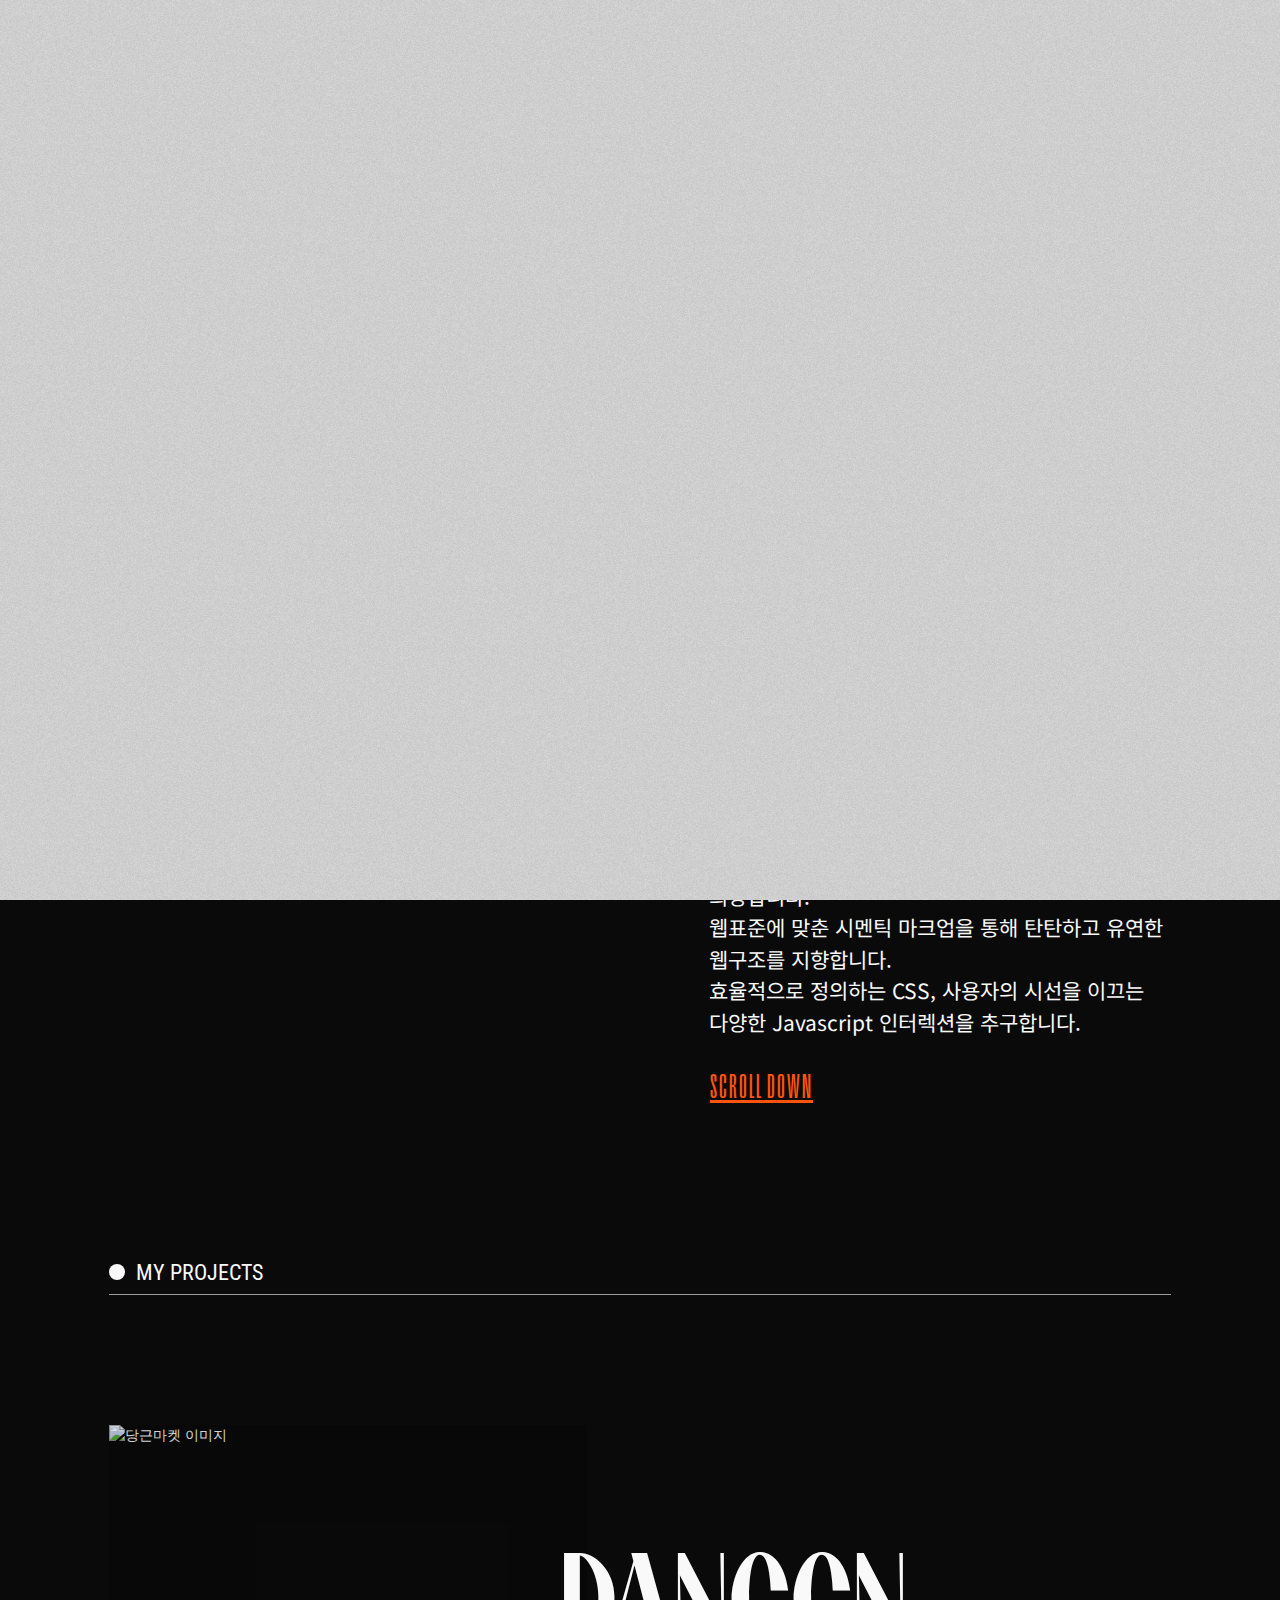
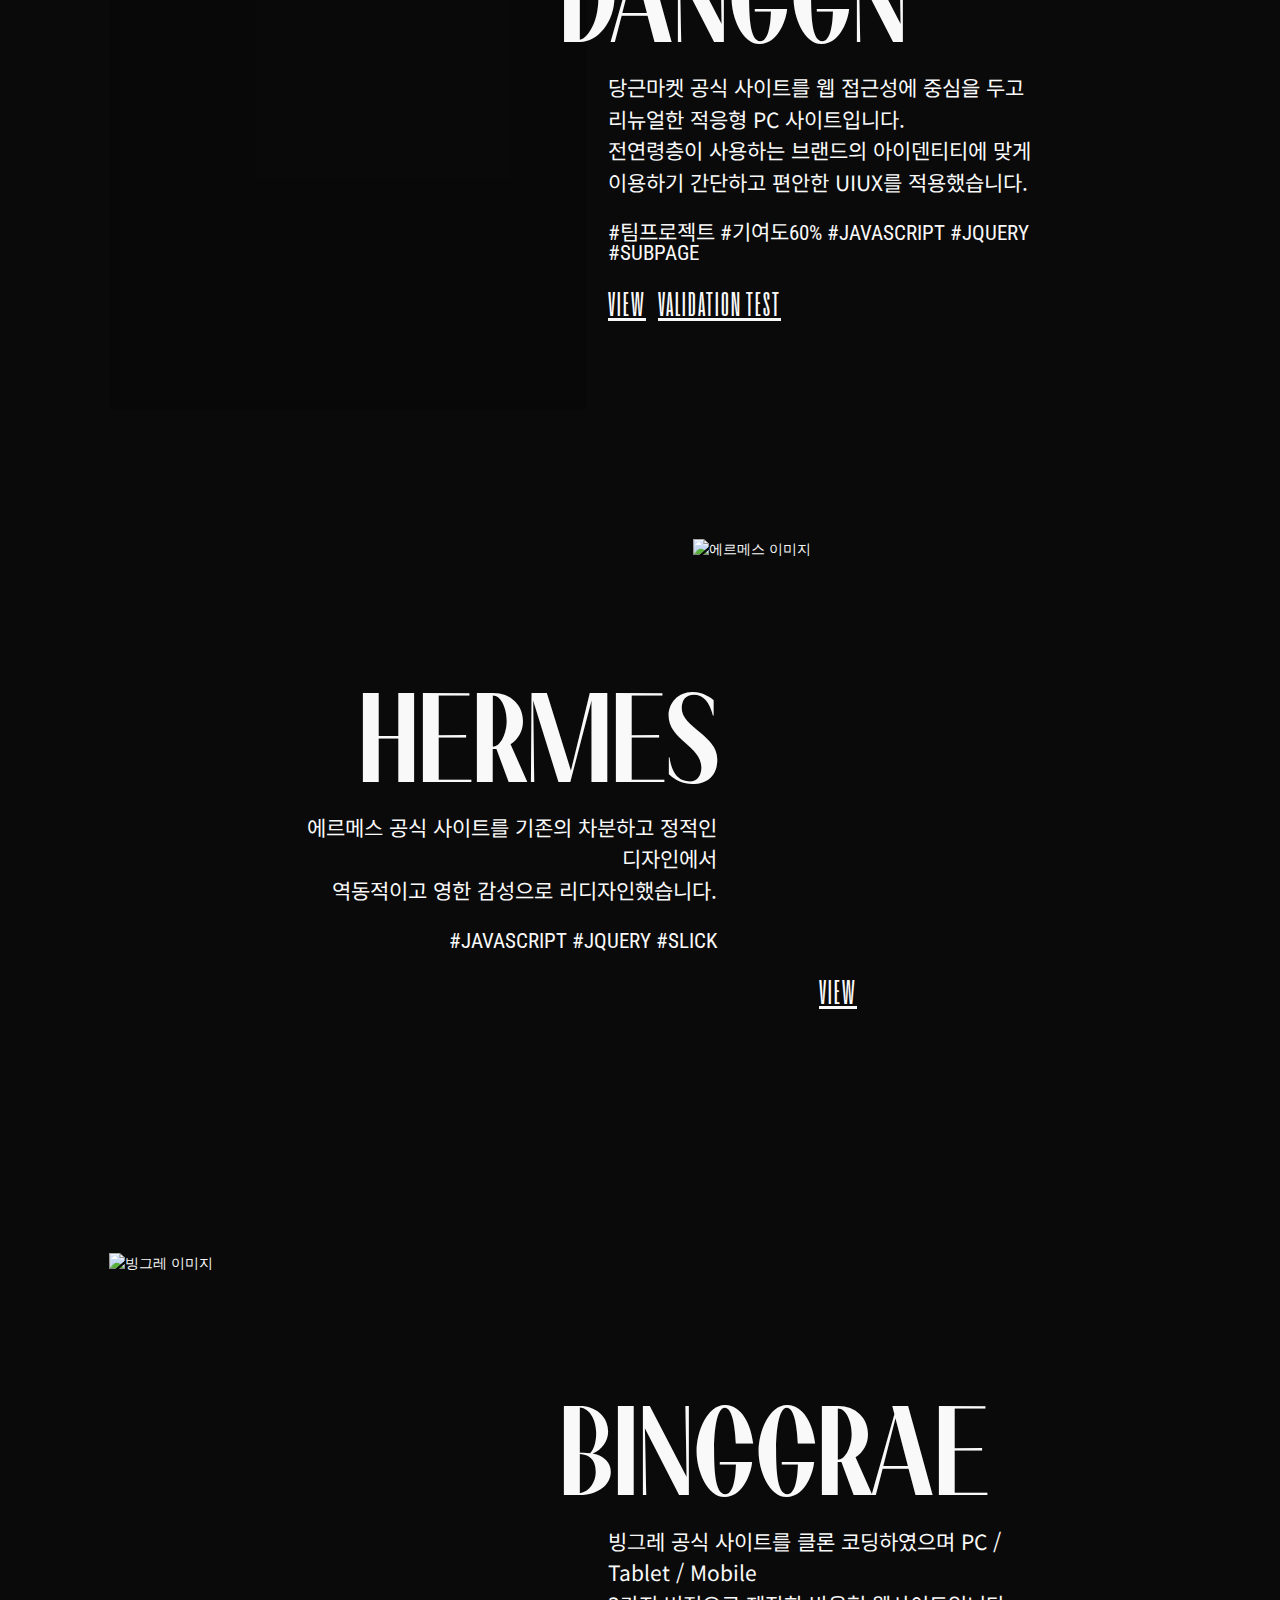
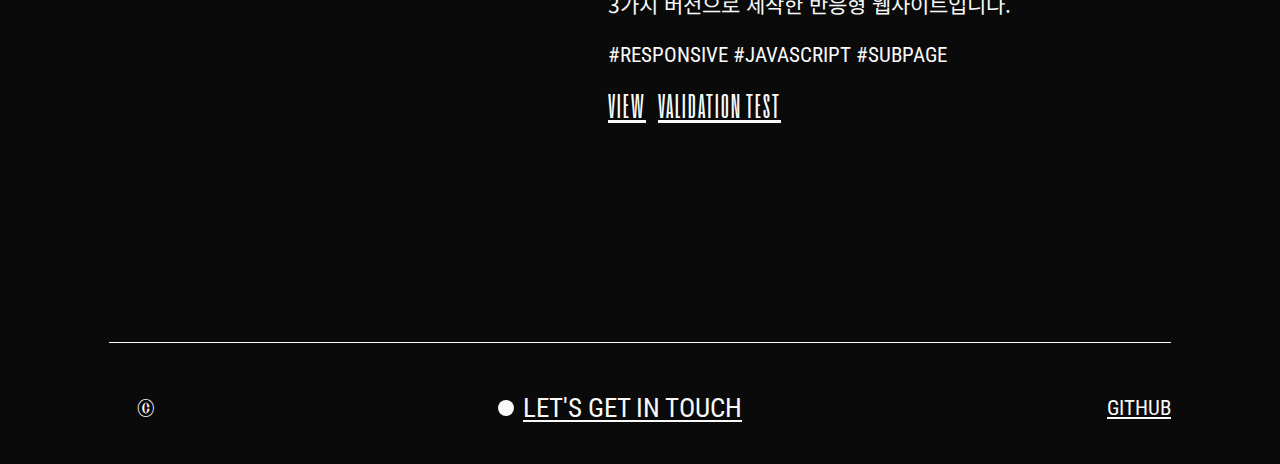
==== commit 9d427804: "Update index.html" ====
--- a/index.html
+++ b/index.html
@@ -95,7 +95,7 @@
                 <img src="./assets/images/content/danggn.png" alt="당근마켓 이미지" />
               </div>
               <div class="info-box">
-                <h3 class="title">DANGGN MARKET</h3>
+                <h3 class="title">DANGGN</h3>
                 <p class="desc ko">
                   당근마켓 공식 사이트를 웹 접근성에 중심을 두고 리뉴얼한 적응형 PC 사이트입니다.<br />
                   전연령층이 사용하는 브랜드의 아이덴티티에 맞게<br />
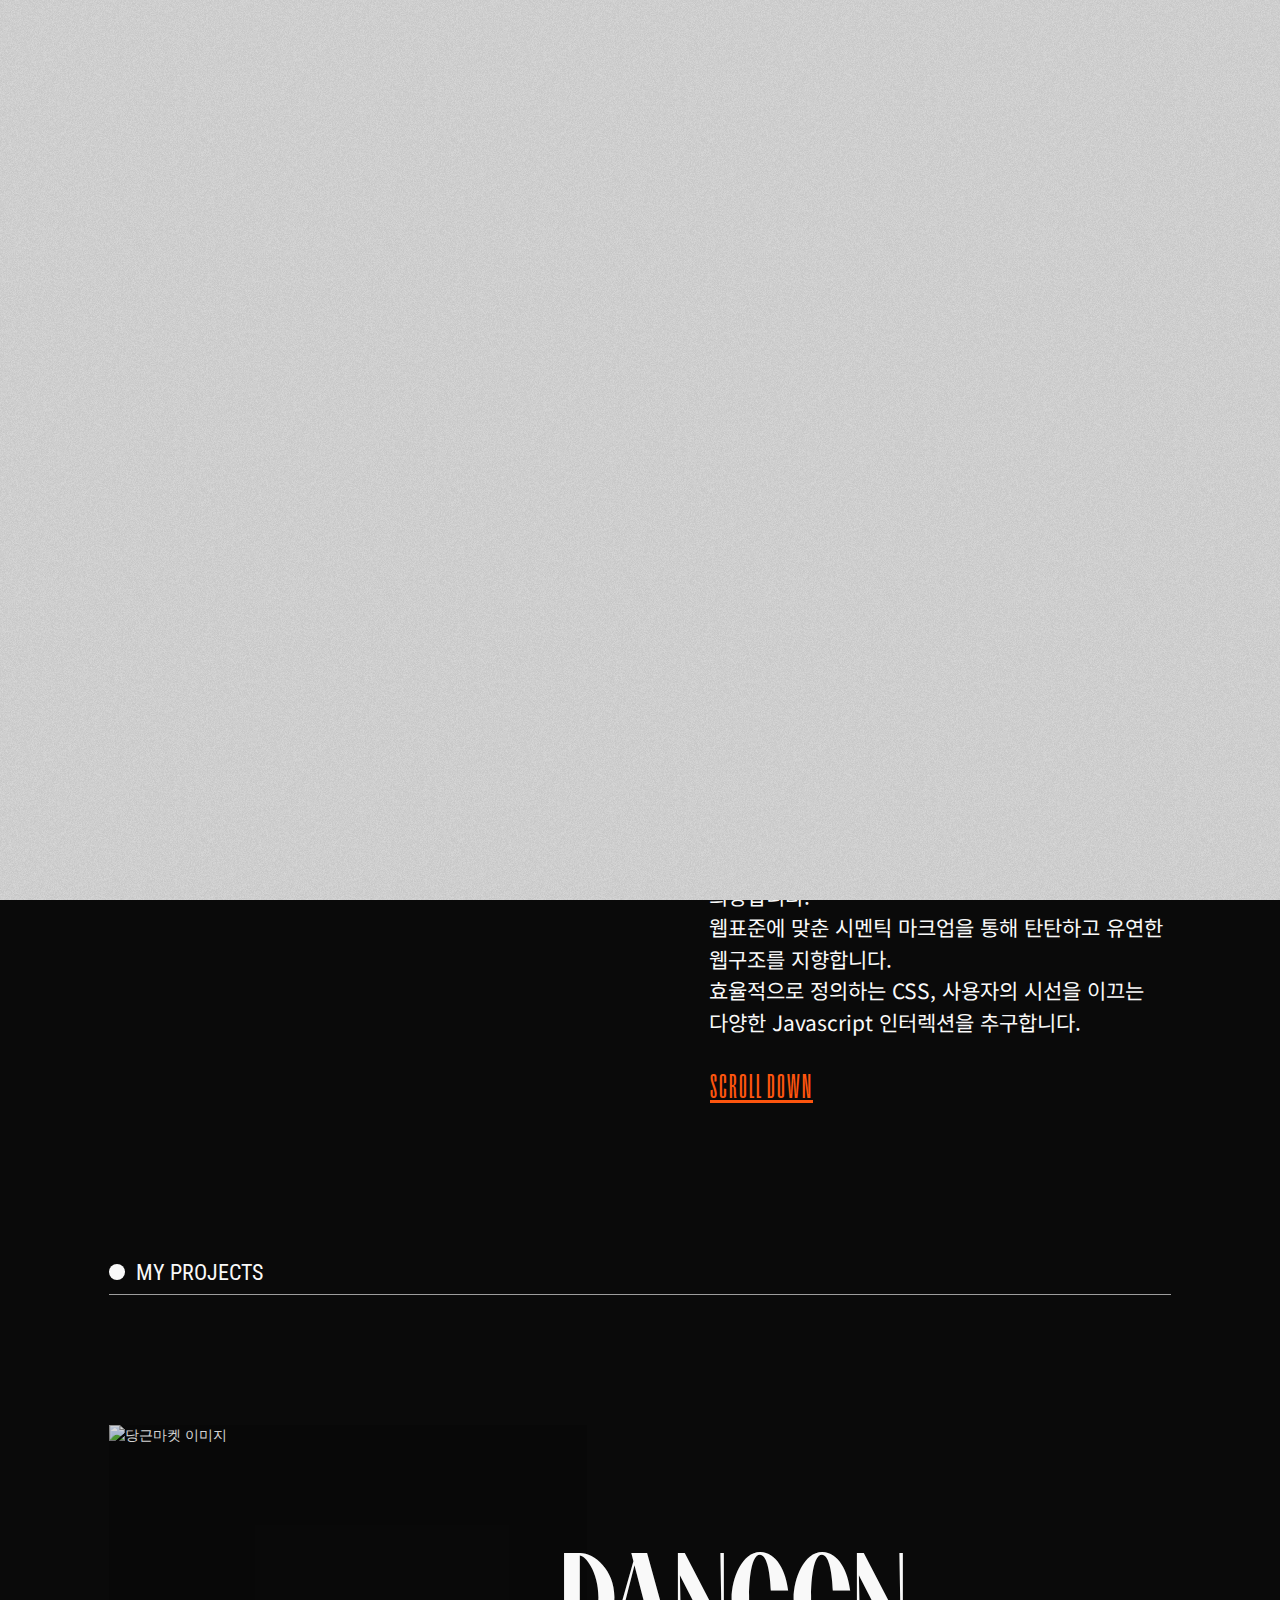
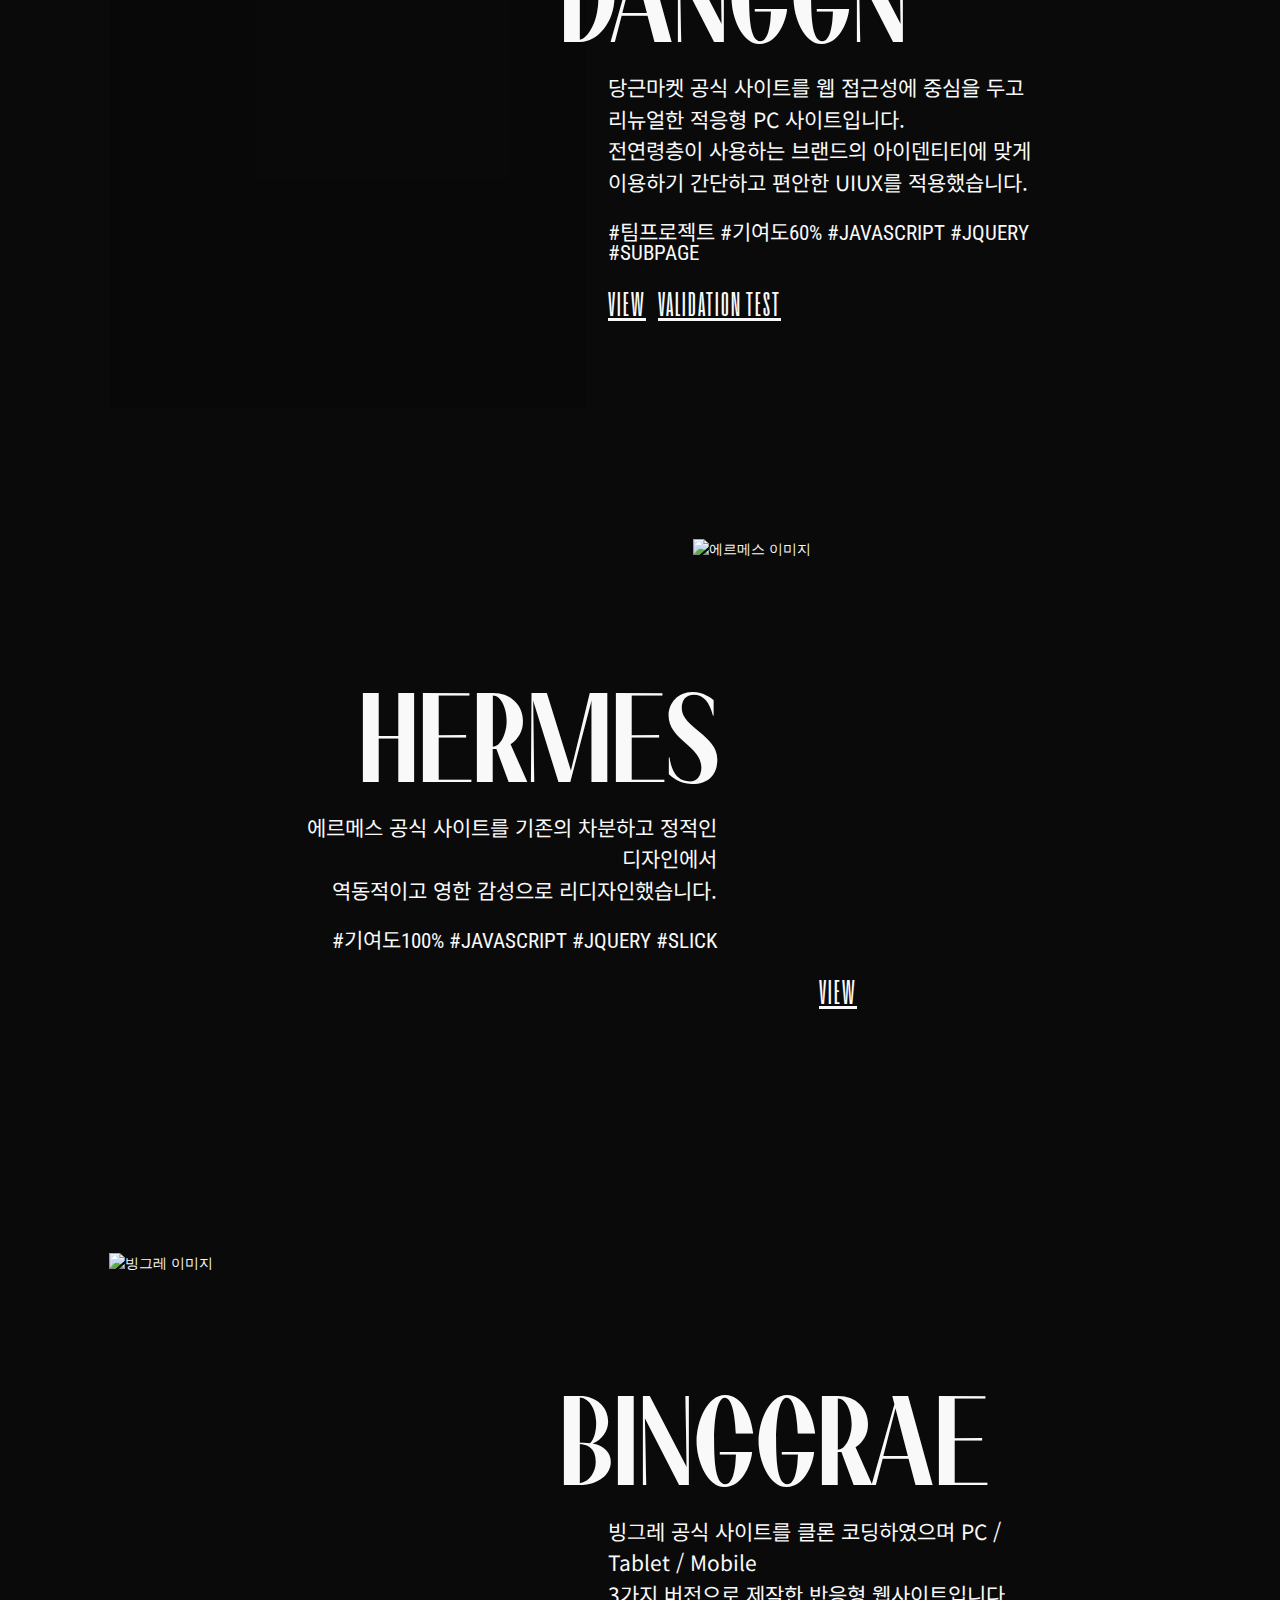
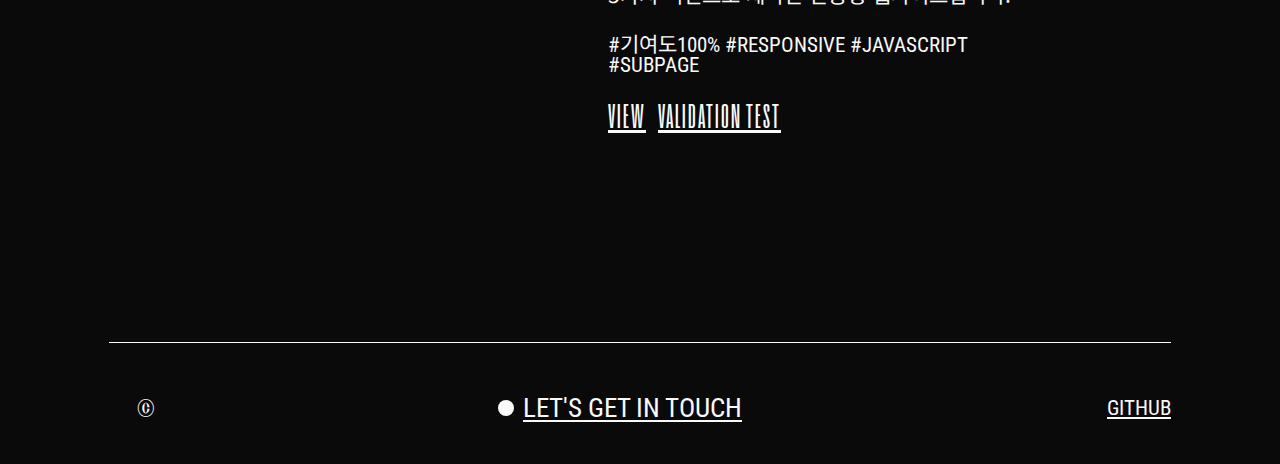
==== commit bafa7401: "Update index.html" ====
--- a/index.html
+++ b/index.html
@@ -127,12 +127,13 @@
                   역동적이고 영한 감성으로 리디자인했습니다.
                 </p>
                 <div class="keyword-wrap">
+                  <span class="keyword">#기여도100%</span>
                   <span class="keyword">#JAVASCRIPT</span>
                   <span class="keyword">#JQUERY</span>
                   <span class="keyword">#SLICK</span>
                 </div>
                 <div class="link-more-wrap">
-                  <a href="https://imsjisu.github.io/hermes/" target="_blank" class="link-more btn">view</a>
+                  <a href="https://wltnsung.github.io/hermes/" target="_blank" class="link-more btn">view</a>
                 </div>
               </div>
             </li>
@@ -147,12 +148,13 @@
                   빙그레 공식 사이트를 클론 코딩하였으며 PC / Tablet / Mobile<br />3가지 버전으로 제작한 반응형 웹사이트입니다.
                 </p>
                 <div class="keyword-wrap">
+                  <span class="keyword">#기여도100%</span>
                   <span class="keyword">#RESPONSIVE</span>
                   <span class="keyword">#JAVASCRIPT</span>
                   <span class="keyword">#SUBPAGE</span>
                 </div>
                 <div class="link-more-wrap">
-                  <a href="https://imsjisu.github.io/binggrae/" target="_blank" class="link-more btn">view</a>
+                  <a href="https://wltnsung.github.io/binggrae/" target="_blank" class="link-more btn">view</a>
                   <a href="#" class="link-more btn">validation test</a>
                   <img src="assets/images/content/dg_vali.png" class="vali_img" alt="빙그레 웹표준 테스트 결과 이미지" width="600">
                 </div>
@@ -171,7 +173,7 @@
           </p>
           <a href="mailto:wltnsung@gmail.com" class="link-contact btn">let's get in touch</a>
           <div class="social-area">
-            <a href="https://github.com/imsjisu" target="_blank" class="link-social btn"><span>github</span></a>
+            <a href="https://github.com/wltnsung" target="_blank" class="link-social btn"><span>github</span></a>
           </div>
         </div>
       </div>
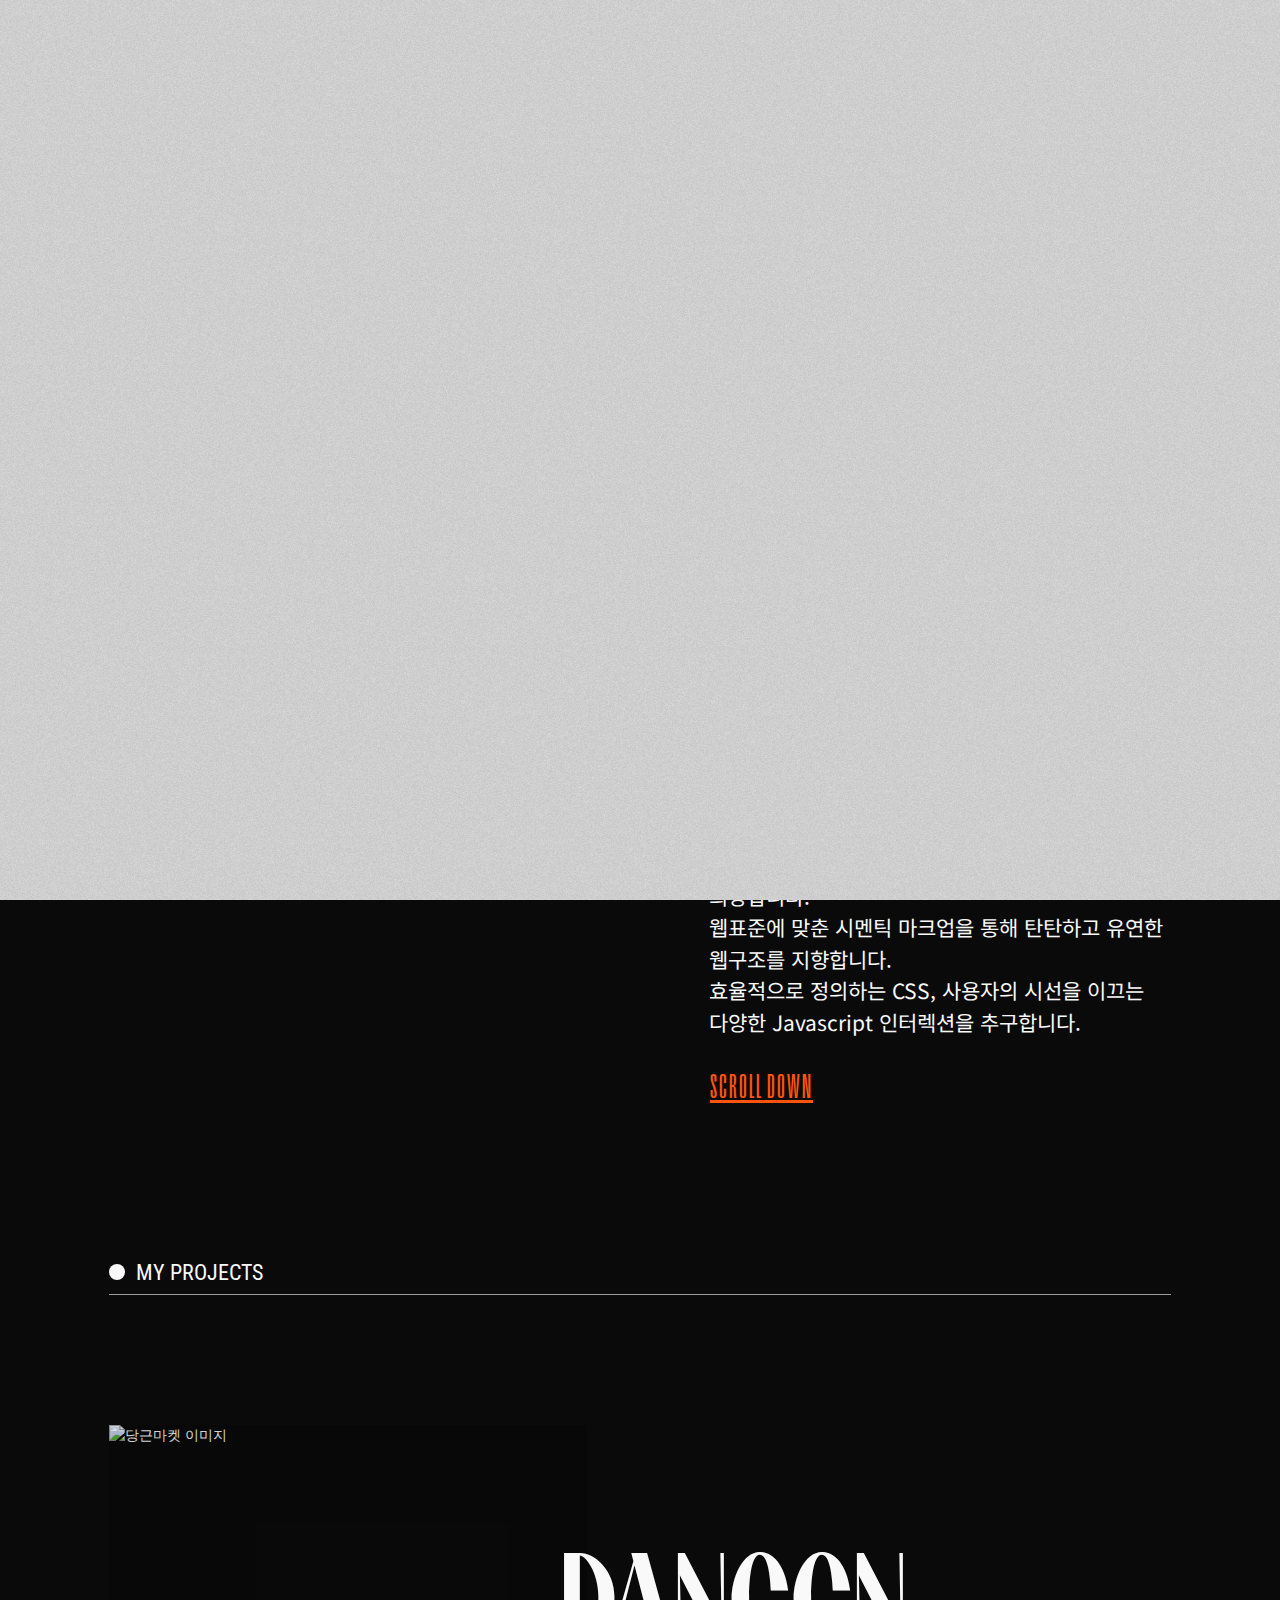
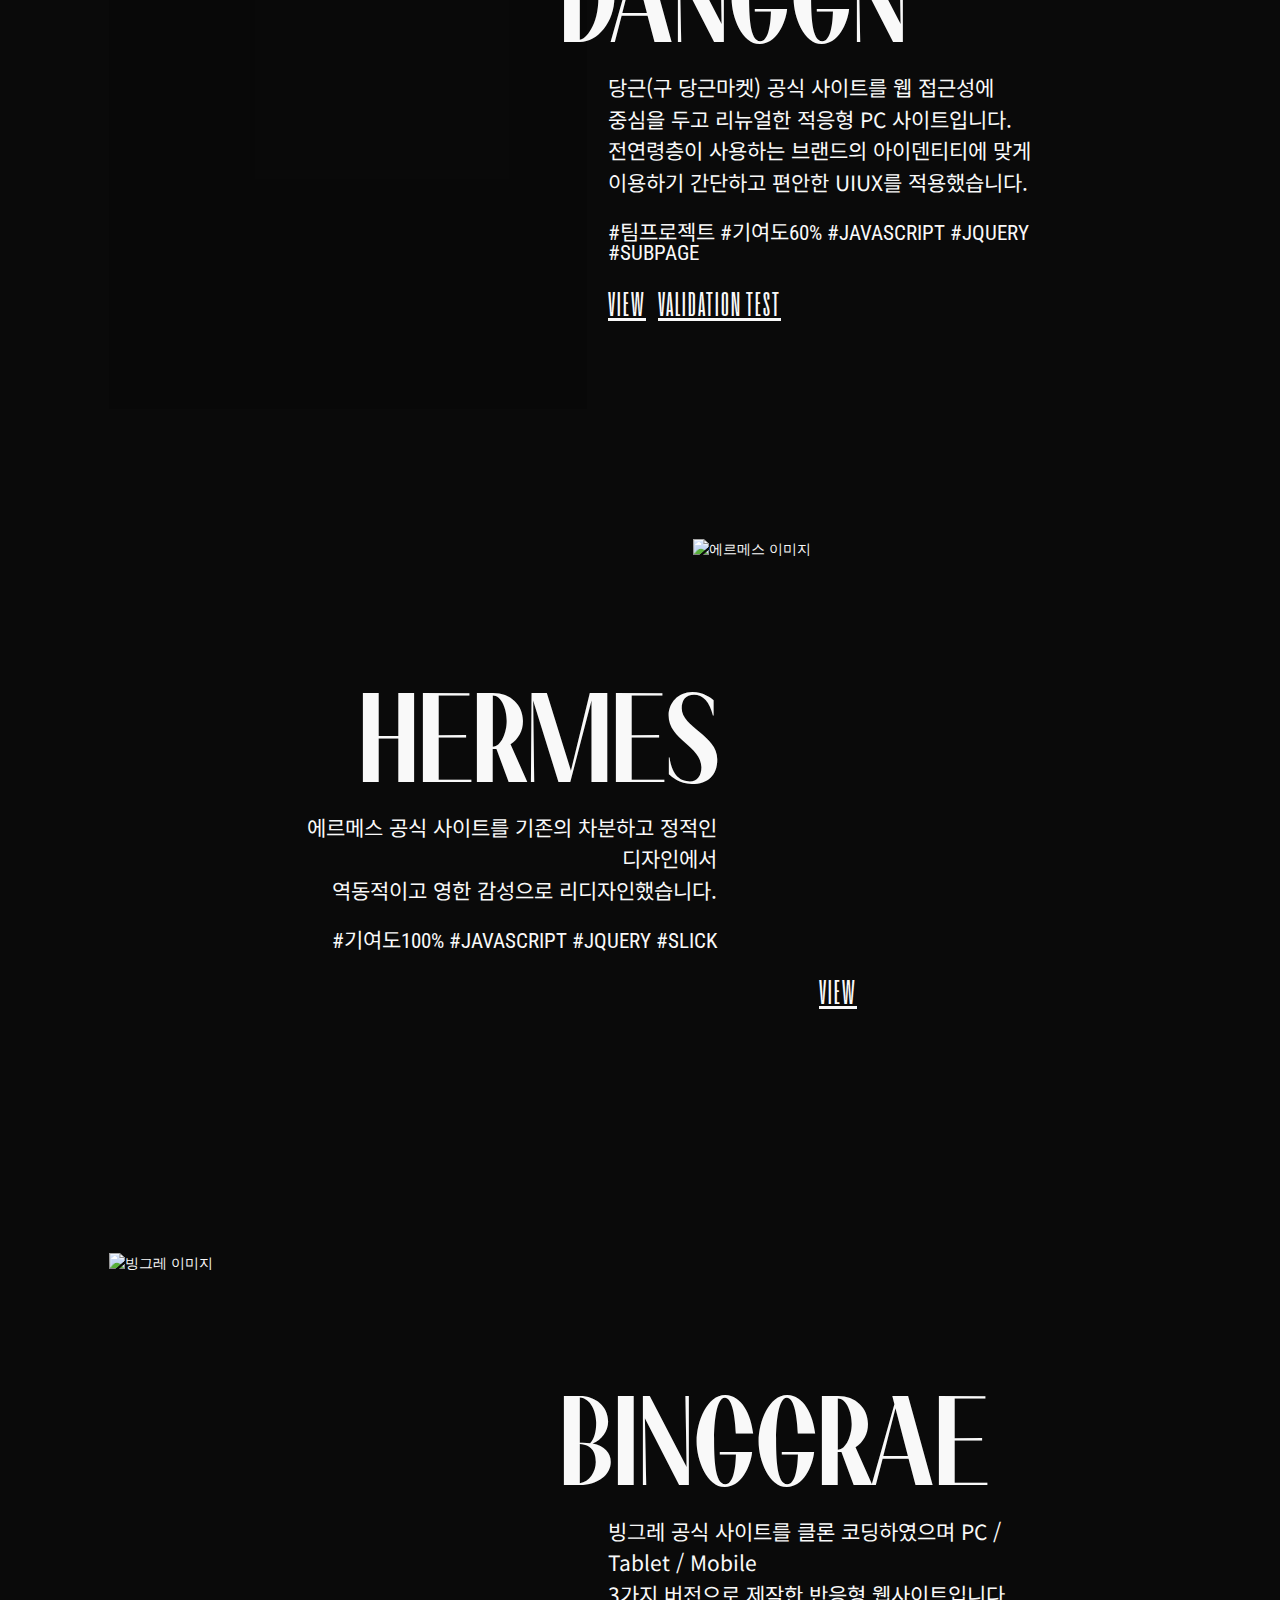
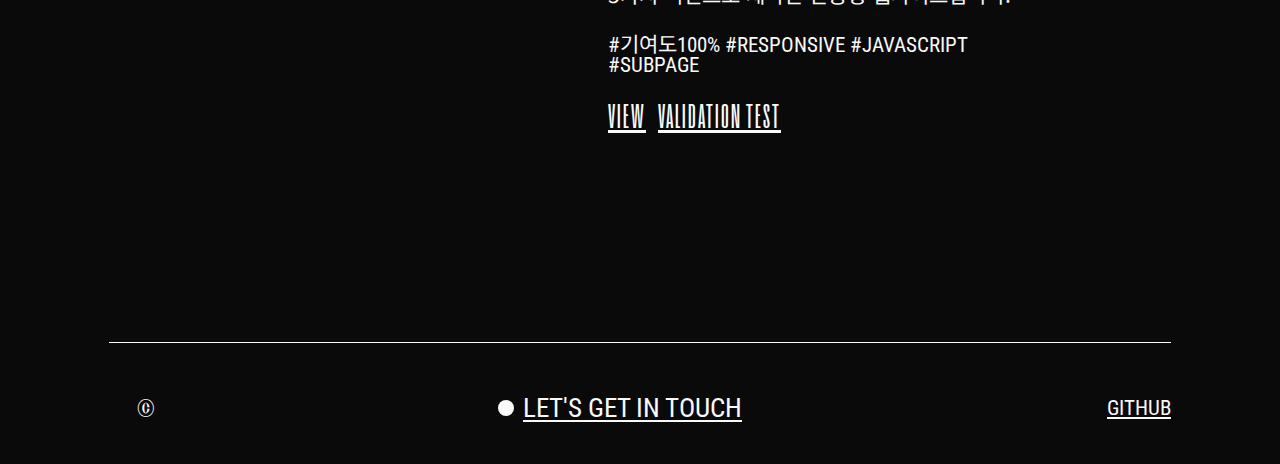
==== commit 8c8882cf: "Update index.html" ====
--- a/index.html
+++ b/index.html
@@ -97,7 +97,7 @@
               <div class="info-box">
                 <h3 class="title">DANGGN</h3>
                 <p class="desc ko">
-                  당근마켓 공식 사이트를 웹 접근성에 중심을 두고 리뉴얼한 적응형 PC 사이트입니다.<br />
+                  당근(구 당근마켓) 공식 사이트를 웹 접근성에 중심을 두고 리뉴얼한 적응형 PC 사이트입니다.<br />
                   전연령층이 사용하는 브랜드의 아이덴티티에 맞게<br />
                   이용하기 간단하고 편안한 UIUX를 적용했습니다.
                 </p>
